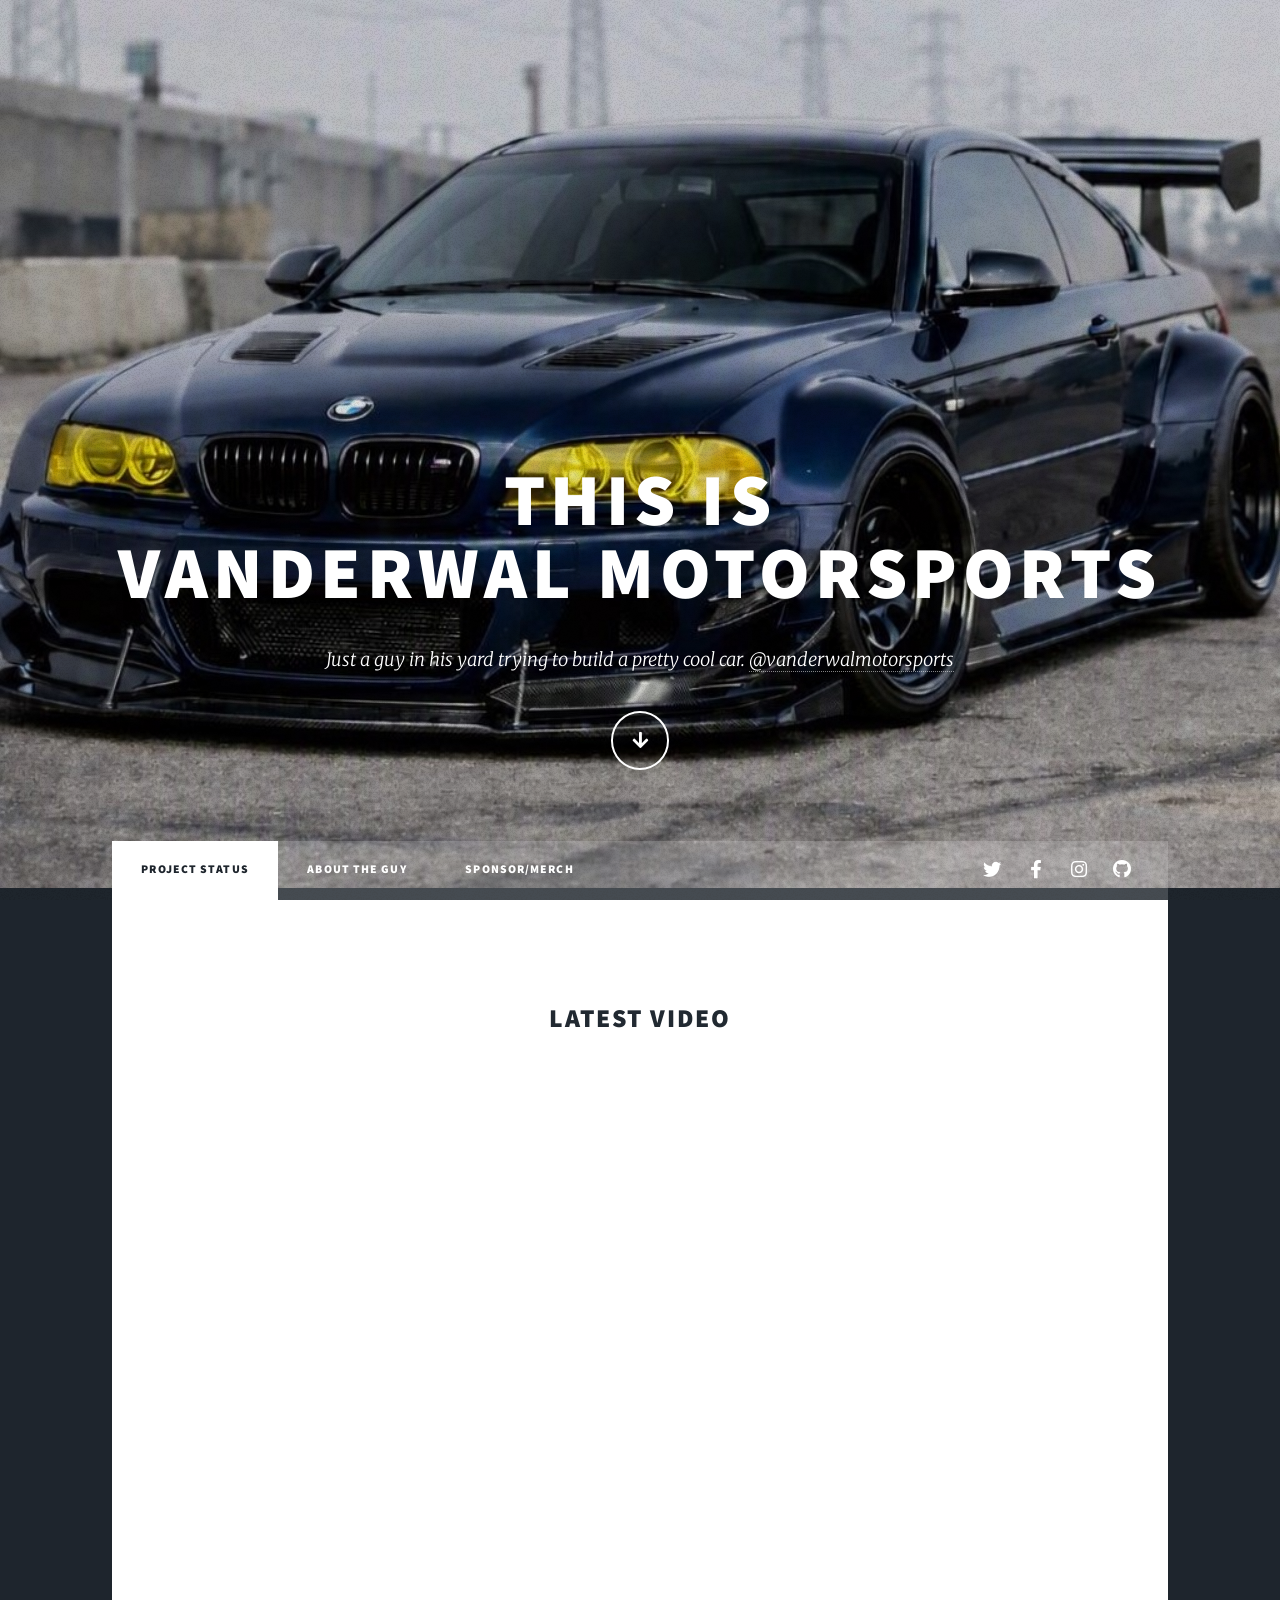
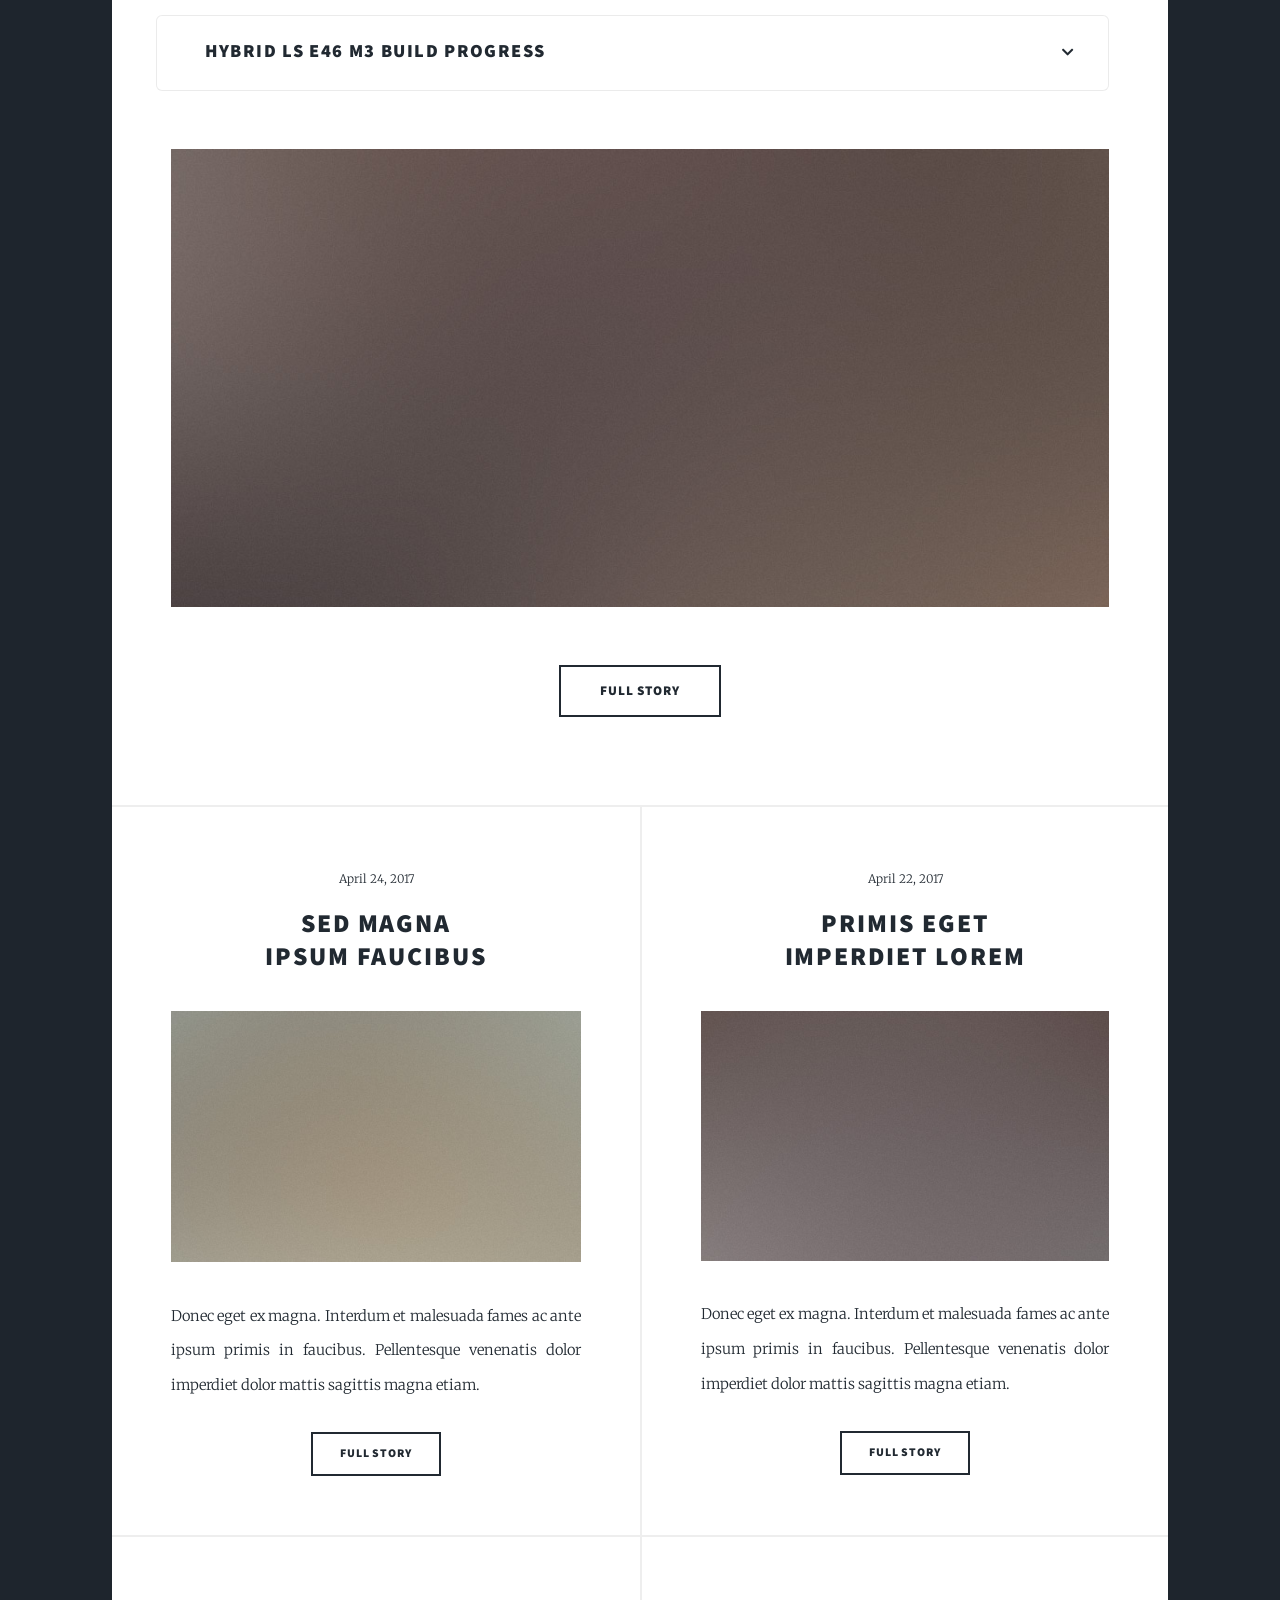
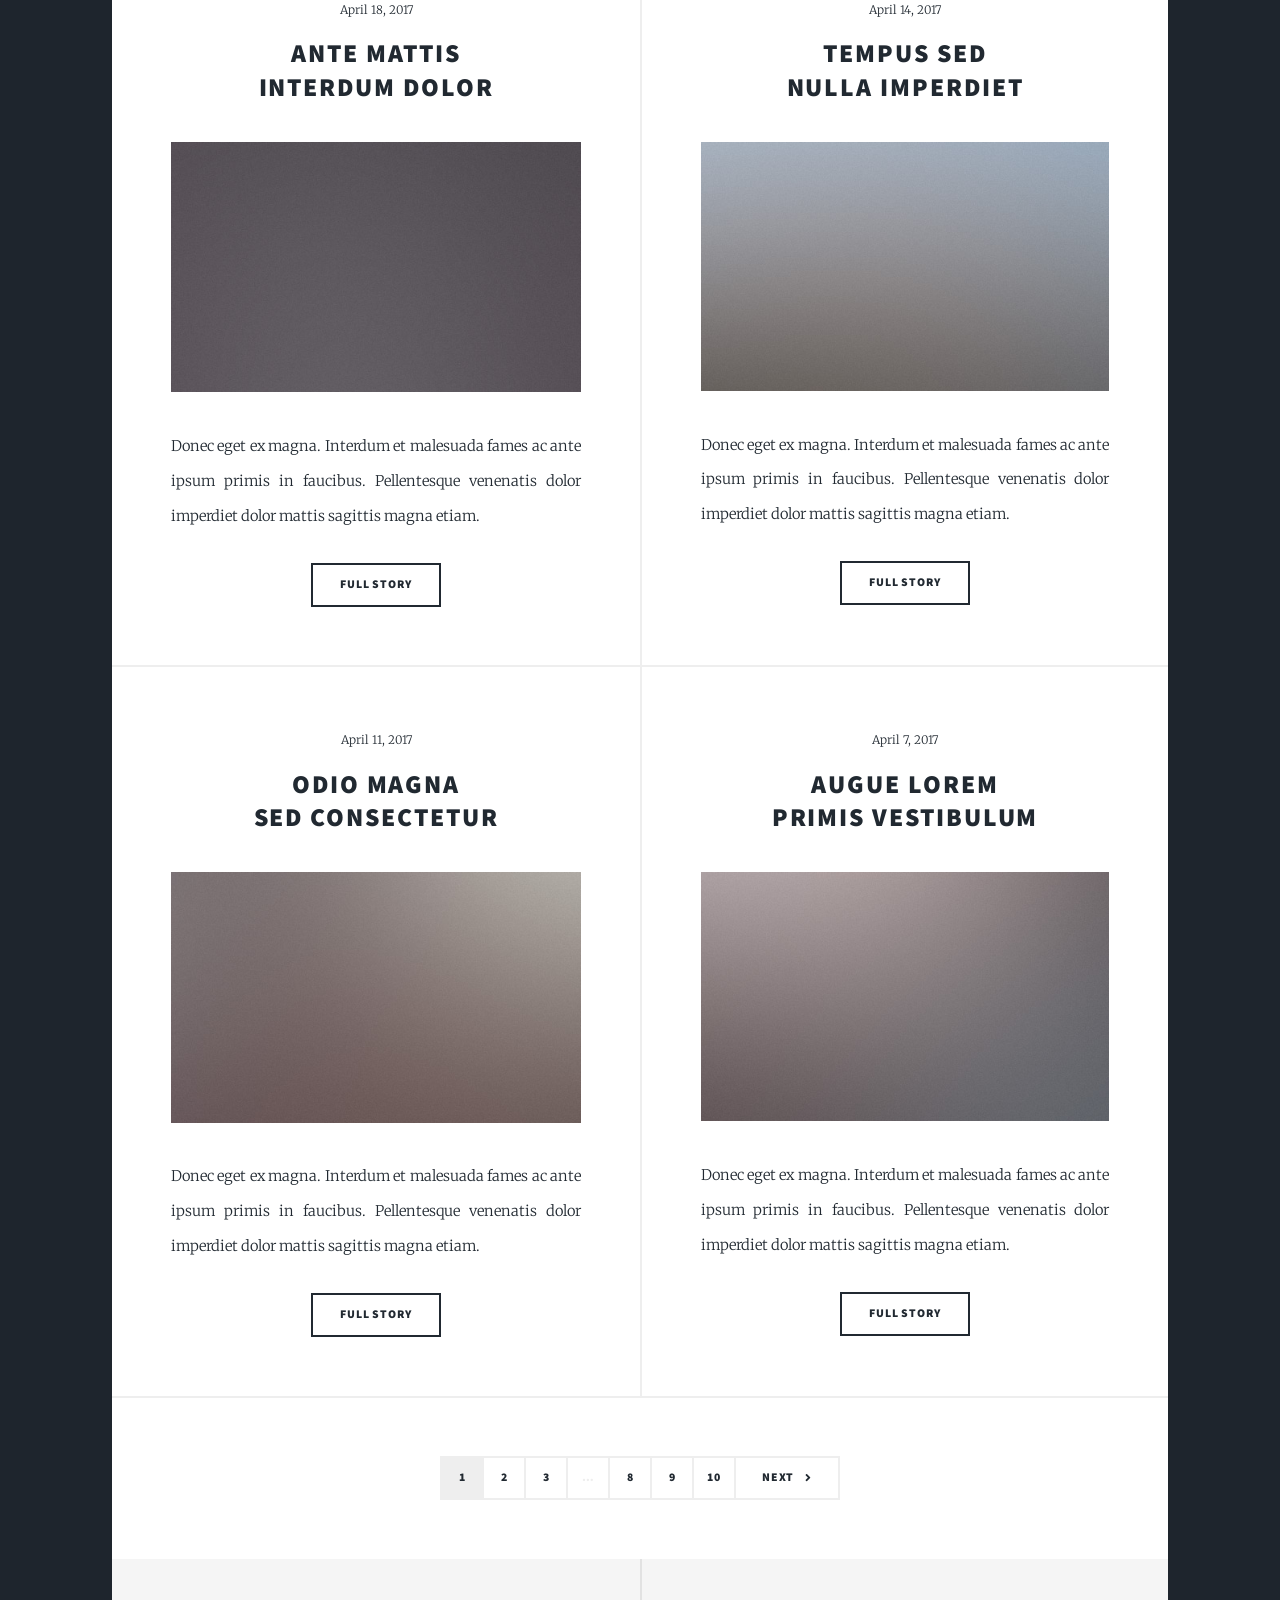
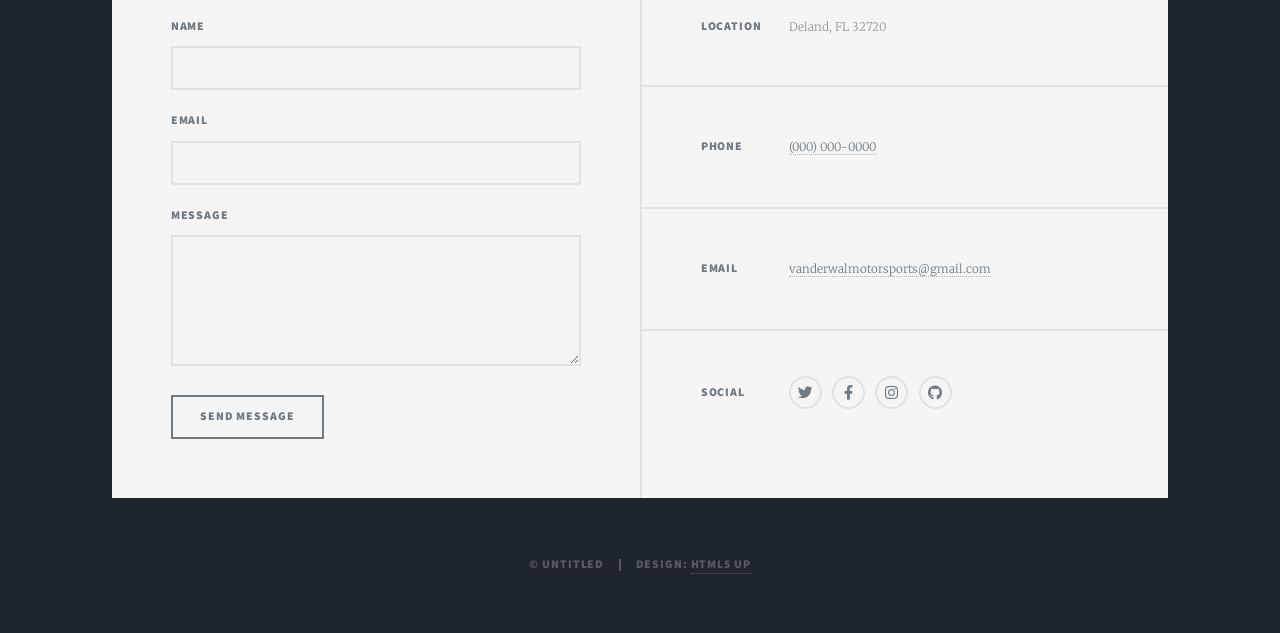
==== index.html @ 038aa7fb "Update index.html" ====
<!DOCTYPE HTML>
<!--
	Massively by HTML5 UP
	html5up.net | @ajlkn
	Free for personal and commercial use under the CCA 3.0 license (html5up.net/license)
-->
<html>
	<head>
		<title>Vanderwal Motorsports</title>
		<meta charset="utf-8" />
		<meta name="viewport" content="width=device-width, initial-scale=1, user-scalable=no" />
		<link rel="stylesheet" href="assets/css/main.css" />
		<noscript><link rel="stylesheet" href="assets/css/noscript.css" /></noscript>
		<link rel="icon" type="image/png" href="images/logo_sm.png" />
		<link rel="preload" as="image" href="images/logo_sm.png" />
	</head>
	<body class="is-preload">

		<!-- Wrapper -->
			<div id="wrapper" class="fade-in">

				<!-- Intro -->
					<div id="intro">
						<h1>This is<br />
						Vanderwal Motorsports</h1>
						<p>Just a guy in his yard trying to build a pretty cool car. <a href="https://instagram.com/vanderwalmotorsports">@vanderwalmotorsports</a><br />
						</p>
						<ul class="actions">
							<li><a href="#header" class="button icon solid solo fa-arrow-down scrolly">Continue</a></li>
						</ul>
					</div>

				<!-- Header -->
					<header id="header">
						<a href="index.html" class="logo">Vanderwal Motorsports</a>
					</header>

				<!-- Nav -->
					<nav id="nav">
						<ul class="links">
							<li class="active"><a href="index.html">Project Status</a></li>
							<li><a href="generic.html">About the guy</a></li>
							<li><a href="elements.html">Sponsor/Merch</a></li>
						</ul>
						<ul class="icons">
							<li><a href="#" class="icon brands fa-twitter"><span class="label">Twitter</span></a></li>
							<li><a href="#" class="icon brands fa-facebook-f"><span class="label">Facebook</span></a></li>
							<li><a href="#" class="icon brands fa-instagram"><span class="label">Instagram</span></a></li>
							<li><a href="#" class="icon brands fa-github"><span class="label">GitHub</span></a></li>
						</ul>
					</nav>

				<!-- Main -->
					<div id="main">

						<!-- Featured Post -->
						<article class="post featured">		
								<header class="Major">
    								<span class="date" id="latest-video-date">Loading date...</span>
    								<h2>Latest Video</h2>
								</header>
								<div class="video-container">
   									<iframe 
       									src="https://www.youtube.com/embed?listType=playlist&list=UUoWplp04TAlL0t7DMFnZmLw"
        								title="Latest YouTube Video" 
        								frameborder="0" 
        								allow="accelerometer; autoplay; clipboard-write; encrypted-media; gyroscope; picture-in-picture" 
        								allowfullscreen>
    								</iframe>
								</div>

								<!-- Build Checklist Section Below Video -->
<!-- Build Checklist Section (Auto-loaded from Google Sheets) -->
<section class="checklist-block">
    <h3>Hybrid LS E46 M3 Build Progress <span class="expand-hint"><i class="fas fa-chevron-down"></i></span></h3>
    <ul class="build-checklist" id="csv-checklist">
        <li class="pending"><div class="task-row"><i class="fas fa-spinner fa-spin"></i> Loading build tasks...</div></li>
    </ul>
</section>

						
							
								<a href="#" class="image main"><img src="images/pic01.jpg" alt="" /></a>
								<ul class="actions special">
									<li><a href="#" class="button large">Full Story</a></li>
								</ul>


							
							</article>

						<!-- Posts -->
							<section class="posts">
								<article>
									<header>
										<span class="date">April 24, 2017</span>
										<h2><a href="#">Sed magna<br />
										ipsum faucibus</a></h2>
									</header>
									<a href="#" class="image fit"><img src="images/pic02.jpg" alt="" /></a>
									<p>Donec eget ex magna. Interdum et malesuada fames ac ante ipsum primis in faucibus. Pellentesque venenatis dolor imperdiet dolor mattis sagittis magna etiam.</p>
									<ul class="actions special">
										<li><a href="#" class="button">Full Story</a></li>
									</ul>
								</article>
								<article>
									<header>
										<span class="date">April 22, 2017</span>
										<h2><a href="#">Primis eget<br />
										imperdiet lorem</a></h2>
									</header>
									<a href="#" class="image fit"><img src="images/pic03.jpg" alt="" /></a>
									<p>Donec eget ex magna. Interdum et malesuada fames ac ante ipsum primis in faucibus. Pellentesque venenatis dolor imperdiet dolor mattis sagittis magna etiam.</p>
									<ul class="actions special">
										<li><a href="#" class="button">Full Story</a></li>
									</ul>
								</article>
								<article>
									<header>
										<span class="date">April 18, 2017</span>
										<h2><a href="#">Ante mattis<br />
										interdum dolor</a></h2>
									</header>
									<a href="#" class="image fit"><img src="images/pic04.jpg" alt="" /></a>
									<p>Donec eget ex magna. Interdum et malesuada fames ac ante ipsum primis in faucibus. Pellentesque venenatis dolor imperdiet dolor mattis sagittis magna etiam.</p>
									<ul class="actions special">
										<li><a href="#" class="button">Full Story</a></li>
									</ul>
								</article>
								<article>
									<header>
										<span class="date">April 14, 2017</span>
										<h2><a href="#">Tempus sed<br />
										nulla imperdiet</a></h2>
									</header>
									<a href="#" class="image fit"><img src="images/pic05.jpg" alt="" /></a>
									<p>Donec eget ex magna. Interdum et malesuada fames ac ante ipsum primis in faucibus. Pellentesque venenatis dolor imperdiet dolor mattis sagittis magna etiam.</p>
									<ul class="actions special">
										<li><a href="#" class="button">Full Story</a></li>
									</ul>
								</article>
								<article>
									<header>
										<span class="date">April 11, 2017</span>
										<h2><a href="#">Odio magna<br />
										sed consectetur</a></h2>
									</header>
									<a href="#" class="image fit"><img src="images/pic06.jpg" alt="" /></a>
									<p>Donec eget ex magna. Interdum et malesuada fames ac ante ipsum primis in faucibus. Pellentesque venenatis dolor imperdiet dolor mattis sagittis magna etiam.</p>
									<ul class="actions special">
										<li><a href="#" class="button">Full Story</a></li>
									</ul>
								</article>
								<article>
									<header>
										<span class="date">April 7, 2017</span>
										<h2><a href="#">Augue lorem<br />
										primis vestibulum</a></h2>
									</header>
									<a href="#" class="image fit"><img src="images/pic07.jpg" alt="" /></a>
									<p>Donec eget ex magna. Interdum et malesuada fames ac ante ipsum primis in faucibus. Pellentesque venenatis dolor imperdiet dolor mattis sagittis magna etiam.</p>
									<ul class="actions special">
										<li><a href="#" class="button">Full Story</a></li>
									</ul>
								</article>
							</section>

						<!-- Footer -->
							<footer>
								<div class="pagination">
									<!--<a href="#" class="previous">Prev</a>-->
									<a href="#" class="page active">1</a>
									<a href="#" class="page">2</a>
									<a href="#" class="page">3</a>
									<span class="extra">&hellip;</span>
									<a href="#" class="page">8</a>
									<a href="#" class="page">9</a>
									<a href="#" class="page">10</a>
									<a href="#" class="next">Next</a>
								</div>
							</footer>

					</div>

				<!-- Footer -->
<footer id="footer">
	<section>
			<form action="https://api.web3forms.com/submit" method="POST" id="contact-form">
				
			<!-- Paste your Web3Forms Access Key below -->
			<input type="hidden" name="access_key" value="ff54a862-db4a-49c1-910c-88f83d2936e7" />
			
			<!-- Optional: Customizes the email subject line in your Gmail -->
			<input type="hidden" name="subject" value="New Message from Vanderwal Motorsports Website" />

			<!-- Optional: Hidden honeypot field to block spam bots -->
			<input type="checkbox" name="botcheck" style="display: none;" />

			<div class="fields">
				<div class="field">
					<label for="name">Name</label>
					<input type="text" name="name" id="name" required />
				</div>
				<div class="field">
					<label for="email">Email</label>
					<input type="email" name="email" id="email" required />
				</div>
				<div class="field">
					<label for="message">Message</label>
					<textarea name="message" id="message" rows="3" required></textarea>
				</div>
			</div>
			<ul class="actions">
				<li><input type="submit" value="Send Message" /></li>
			</ul>
				<p id="form-result" style="margin-top: 1em; font-weight: bold;"></p>
		</form>
	</section>
	<section class="split contact">
		<section class="alt">
			<h3>Location</h3>
			<p>Deland, FL 32720<br />
			</p>
		</section>
		<section>
			<h3>Phone</h3>
			<p><a href="tel:0000000000">(000) 000-0000</a></p>
		</section>
		<section>
			<h3>Email</h3>
			<p><a href="mailto:vanderwalmotorsports@gmail.com">vanderwalmotorsports@gmail.com</a></p>
		</section>
		<section>
			<h3>Social</h3>
			<ul class="icons alt">
				<li><a href="#" class="icon brands alt fa-twitter"><span class="label">Twitter</span></a></li>
				<li><a href="#" class="icon brands alt fa-facebook-f"><span class="label">Facebook</span></a></li>
				<li><a href="#" class="icon brands alt fa-instagram"><span class="label">Instagram</span></a></li>
				<li><a href="#" class="icon brands alt fa-github"><span class="label">GitHub</span></a></li>
			</ul>
		</section>
	</section>
</footer>
				<!-- Copyright -->
					<div id="copyright">
						<ul><li>&copy; Untitled</li><li>Design: <a href="https://html5up.net">HTML5 UP</a></li></ul>
					</div>

			</div>

		<!-- Scripts -->
			<script src="assets/js/jquery.min.js"></script>
			<script src="assets/js/jquery.scrollex.min.js"></script>
			<script src="assets/js/jquery.scrolly.min.js"></script>
			<script src="assets/js/browser.min.js"></script>
			<script src="assets/js/breakpoints.min.js"></script>
			<script src="assets/js/util.js"></script>
			<script src="assets/js/main.js"></script>


		<script>
  const sheetCsvUrl = 'https://docs.google.com/spreadsheets/d/e/2PACX-1vS8B_mNx9iN-e9dBSXrGfYsfqDjhGs8r8S3wDhj7YC0YfOcEKhQnsT3ICXAkgVEp60ERtOxgvvGGWQF/pub?output=csv';

  // Converts your Google Sheets status words (or checkboxes) into 'done', 'in-progress', or 'pending'
  const normalizeStatus = (raw) => {
    const s = (raw || '').trim().toLowerCase();
    if (['done', 'complete', 'completed', 'finished', 'true'].includes(s)) return 'done';
    if (['in-progress', 'in progress', 'working', 'active', 'started', 'thinking about it'].includes(s)) return 'in-progress';
    return 'pending';
  };

  fetch(sheetCsvUrl)
    .then(response => response.text())
    .then(csvText => {
      const lines = csvText.trim().split('\n').slice(1); // Skip header row
      const map = {};
      const roots = [];

      const parseCsvLine = (row) => {
        const result = [];
        let current = '';
        let inQuotes = false;
        for (let char of row) {
          if (char === '"') {
            inQuotes = !inQuotes;
          } else if (char === ',' && !inQuotes) {
            result.push(current.trim());
            current = '';
          } else {
            current += char;
          }
        }
        result.push(current.trim());
        return result;
      };

      // Step 1: Create a node for every WBS row
      lines.forEach(line => {
        if (!line.trim()) return;
        const [wbs, name, rawStatus] = parseCsvLine(line);
        if (!wbs || !name) return;

        const status = normalizeStatus(rawStatus);
        map[wbs] = { wbs, name, status, children: [] };
      });

      // Step 2: Link each item to its parent using WBS dots (e.g., 1.1.2 attaches to 1.1)
      Object.values(map).forEach(node => {
        const parts = node.wbs.split('.');
        if (parts.length === 1) {
          roots.push(node);
        } else {
          const parentWbs = parts.slice(0, -1).join('.');
          if (map[parentWbs]) {
            map[parentWbs].children.push(node);
          } else {
            roots.push(node);
          }
        }
      });

      const getIcon = (status) => {
        if (status === 'done') return '<i class="fas fa-check-circle"></i>';
        if (status === 'in-progress') return '<i class="fas fa-spinner fa-spin"></i>';
        return '<i class="far fa-circle"></i>';
      };

      // Step 3: Recursively roll up child statuses and build nested HTML
      const renderNodes = (nodes, isTopLevel = false) => {
        if (!nodes.length) return { html: '', statuses: [] };

        let html = isTopLevel ? '' : '<ul>';
        const levelStatuses = [];

        nodes.forEach(node => {
          const childResult = renderNodes(node.children, false);
          let effectiveStatus = node.status;

          if (childResult.statuses.length > 0) {
            if (childResult.statuses.every(s => s === 'done')) {
              effectiveStatus = 'done';
            } else if (childResult.statuses.some(s => s === 'done' || s === 'in-progress')) {
              effectiveStatus = 'in-progress';
            } else {
              effectiveStatus = 'pending';
            }
          }

          levelStatuses.push(effectiveStatus);
          html += `<li class="${effectiveStatus}"><div class="task-row">${getIcon(effectiveStatus)} ${node.name}</div>${childResult.html}</li>`;
        });

        if (!isTopLevel) html += '</ul>';
        return { html, statuses: levelStatuses };
      };

      const result = renderNodes(roots, true);
      document.getElementById('csv-checklist').innerHTML = result.html;
    })
    .catch(() => {
      document.getElementById('csv-checklist').innerHTML = '<li class="pending"><div class="task-row">Unable to load build checklist</div></li>';
    });
</script>


<script>
const form = document.getElementById('contact-form');
const result = document.getElementById('form-result');

form.addEventListener('submit', function(e) {
    e.preventDefault();
    const formData = new FormData(form);
    const object = Object.fromEntries(formData);
    const json = JSON.stringify(object);
    result.innerHTML = "Sending message...";

    fetch('https://web3forms.com', {
        method: 'POST',
        headers: {
            'Content-Type': 'application/json',
            'Accept': 'application/json'
        },
        body: json
    })
    .then(async (response) => {
        let jsonResponse = await response.json();
        if (response.status == 200) {
            result.innerHTML = "Thanks! Your message has been sent.";
            form.reset();
        } else {
            result.innerHTML = jsonResponse.message;
        }
    })
    .catch(error => {
        result.innerHTML = "Something went wrong. Please try again.";
    });
});
</script>
		

<script>
  const channelId = 'UCoWplp04TAlL0t7DMFnZmLw';
  const rssUrl = `https://youtube.com{channelId}`;
  const apiUrl = `https://rss2json.com{encodeURIComponent(rssUrl)}`;

  fetch(apiUrl)
    .then(response => response.json())
    .then(data => {
      if (data.items && data.items.length > 0) {
        const rawDate = new Date(data.items[0].pubDate);
        const formattedDate = rawDate.toLocaleDateString('en-US', {
          year: 'numeric',
          month: 'long',
          day: 'numeric'
        });
        document.getElementById('latest-video-date').textContent = formattedDate;
      }
    })
    .catch(() => {
      document.getElementById('latest-video-date').textContent = '';
    });
</script>

	</body>
</html>
---- assets/css/main.css ----
@import url(fontawesome-all.min.css);
@import url("https://fonts.googleapis.com/css?family=Merriweather:300,700,300italic,700italic|Source+Sans+Pro:900");

/*
	Massively by HTML5 UP
	html5up.net | @ajlkn
	Free for personal and commercial use under the CCA 3.0 license (html5up.net/license)
*/

html, body, div, span, applet, object,
iframe, h1, h2, h3, h4, h5, h6, p, blockquote,
pre, a, abbr, acronym, address, big, cite,
code, del, dfn, em, img, ins, kbd, q, s, samp,
small, strike, strong, sub, sup, tt, var, b,
u, i, center, dl, dt, dd, ol, ul, li, fieldset,
form, label, legend, table, caption, tbody,
tfoot, thead, tr, th, td, article, aside,
canvas, details, embed, figure, figcaption,
footer, header, hgroup, menu, nav, output, ruby,
section, summary, time, mark, audio, video {
	margin: 0;
	padding: 0;
	border: 0;
	font-size: 100%;
	font: inherit;
	vertical-align: baseline;}

article, aside, details, figcaption, figure,
footer, header, hgroup, menu, nav, section {
	display: block;}

body {
	line-height: 1;
}

ol, ul {
	list-style: none;
}

blockquote, q {
	quotes: none;
}

	blockquote:before, blockquote:after, q:before, q:after {
		content: '';
		content: none;
	}

table {
	border-collapse: collapse;
	border-spacing: 0;
}

body {
	-webkit-text-size-adjust: none;
}

mark {
	background-color: transparent;
	color: inherit;
}

input::-moz-focus-inner {
	border: 0;
	padding: 0;
}

input, select, textarea {
	-moz-appearance: none;
	-webkit-appearance: none;
	-ms-appearance: none;
	appearance: none;
}

/* Basic */

	@-ms-viewport {
		width: device-width;
	}

	body {
		-ms-overflow-style: scrollbar;
	}

	@media screen and (max-width: 480px) {

		html, body {
			min-width: 320px;
		}

	}

	html {
		box-sizing: border-box;
	}

	*, *:before, *:after {
		box-sizing: inherit;
	}

	body {
		background-color: #1e252d;
	}

		body.is-preload *, body.is-preload *:before, body.is-preload *:after {
			-moz-animation: none !important;
			-webkit-animation: none !important;
			-ms-animation: none !important;
			animation: none !important;
			-moz-transition: none !important;
			-webkit-transition: none !important;
			-ms-transition: none !important;
			transition: none !important;
		}

/* Type */

	html {
		font-size: 16pt;
	}

		@media screen and (max-width: 1680px) {

			html {
				font-size: 12pt;
			}

		}

		@media screen and (max-width: 1280px) {

			html {
				font-size: 11pt;
			}

		}

		@media screen and (max-width: 360px) {

			html {
				font-size: 10pt;
			}

		}

	body {
		color: #212931;
	}

	body, input, select, textarea {
		font-family: "Merriweather", Georgia, serif;
		font-weight: 300;
		font-size: 1rem;
		line-height: 2.375;
	}

	a {
		-moz-transition: color 0.2s ease-in-out, background-color 0.2s ease-in-out, border-color 0.2s ease-in-out, box-shadow 0.2s ease-in-out;
		-webkit-transition: color 0.2s ease-in-out, background-color 0.2s ease-in-out, border-color 0.2s ease-in-out, box-shadow 0.2s ease-in-out;
		-ms-transition: color 0.2s ease-in-out, background-color 0.2s ease-in-out, border-color 0.2s ease-in-out, box-shadow 0.2s ease-in-out;
		transition: color 0.2s ease-in-out, background-color 0.2s ease-in-out, border-color 0.2s ease-in-out, box-shadow 0.2s ease-in-out;
		border-bottom: dotted 1px;
		text-decoration: none;
	}

		a:hover {
			border-bottom-color: transparent;
		}

	strong, b {
		font-weight: 600;
	}

	em, i {
		font-style: italic;
	}

	p {
		text-align: justify;
		margin: 0 0 2rem 0;
	}

	h1, h2, h3, h4, h5, h6 {
		font-family: "Source Sans Pro", Helvetica, sans-serif;
		font-weight: 900;
		line-height: 1.5;
		letter-spacing: 0.075em;
		text-transform: uppercase;
		margin: 0 0 1rem 0;
	}

		h1 a, h2 a, h3 a, h4 a, h5 a, h6 a {
			border-bottom: 0;
			color: inherit;
			text-decoration: none;
		}

	h1 {
		font-size: 4rem;
		line-height: 1.1;
		margin: 0 0 2rem 0;
	}

	h2 {
		font-size: 1.75rem;
		line-height: 1.3;
		margin: 0 0 1.5rem 0;
	}

	h3 {
		font-size: 1.25rem;
		margin: 0 0 1.5rem 0;
	}

	h4 {
		font-size: 1rem;
	}

	h5 {
		font-size: 0.9rem;
	}

	h6 {
		font-size: 0.8rem;
	}

	sub {
		font-size: 0.8rem;
		position: relative;
		top: 0.5rem;
	}

	sup {
		font-size: 0.8rem;
		position: relative;
		top: -0.5rem;
	}

	blockquote {
		border-left: solid 4px;
		font-style: italic;
		margin: 0 0 2rem 0;
		padding: 0.5rem 0 0.5rem 2rem;
	}

	code {
		border: solid 2px;
		font-family: "Courier New", monospace;
		font-size: 0.9rem;
		margin: 0 0.25rem;
		padding: 0.25rem 0.65rem;
	}

	pre {
		-webkit-overflow-scrolling: touch;
		font-family: "Courier New", monospace;
		font-size: 0.9rem;
		margin: 0 0 2rem 0;
	}

		pre code {
			display: block;
			line-height: 1.75;
			padding: 1rem 1.5rem;
			overflow-x: auto;
		}

	hr {
		border: 0;
		border-bottom: solid 2px;
		margin: 3rem 0;
	}

		hr.major {
			margin: 5rem 0;
		}

	.align-left {
		text-align: left;
	}

	.align-center {
		text-align: center;
	}

	.align-right {
		text-align: right;
	}

	input, select, textarea {
		color: #212931;
	}

	a {
		color: #212931;
		border-bottom-color: rgba(33, 41, 49, 0.5);
	}

		a:hover {
			border-bottom-color: transparent;
			color: #18bfef !important;
		}

	strong, b {
		color: #212931;
	}

	h1, h2, h3, h4, h5, h6 {
		color: #212931;
	}

	blockquote {
		border-left-color: #eeeeee;
	}

	code {
		background: rgba(220, 220, 220, 0.25);
		border-color: #eeeeee;
	}

	hr {
		border-bottom-color: #eeeeee;
	}

/* Row */

	.row {
		display: flex;
		flex-wrap: wrap;
		box-sizing: border-box;
		align-items: stretch;
	}

		.row > * {
			box-sizing: border-box;
		}

		.row.gtr-uniform > * > :last-child {
			margin-bottom: 0;
		}

		.row.aln-left {
			justify-content: flex-start;
		}

		.row.aln-center {
			justify-content: center;
		}

		.row.aln-right {
			justify-content: flex-end;
		}

		.row.aln-top {
			align-items: flex-start;
		}

		.row.aln-middle {
			align-items: center;
		}

		.row.aln-bottom {
			align-items: flex-end;
		}

		.row > .imp {
			order: -1;
		}

		.row > .col-1 {
			width: 8.33333%;
		}

		.row > .off-1 {
			margin-left: 8.33333%;
		}

		.row > .col-2 {
			width: 16.66667%;
		}

		.row > .off-2 {
			margin-left: 16.66667%;
		}

		.row > .col-3 {
			width: 25%;
		}

		.row > .off-3 {
			margin-left: 25%;
		}

		.row > .col-4 {
			width: 33.33333%;
		}

		.row > .off-4 {
			margin-left: 33.33333%;
		}

		.row > .col-5 {
			width: 41.66667%;
		}

		.row > .off-5 {
			margin-left: 41.66667%;
		}

		.row > .col-6 {
			width: 50%;
		}

		.row > .off-6 {
			margin-left: 50%;
		}

		.row > .col-7 {
			width: 58.33333%;
		}

		.row > .off-7 {
			margin-left: 58.33333%;
		}

		.row > .col-8 {
			width: 66.66667%;
		}

		.row > .off-8 {
			margin-left: 66.66667%;
		}

		.row > .col-9 {
			width: 75%;
		}

		.row > .off-9 {
			margin-left: 75%;
		}

		.row > .col-10 {
			width: 83.33333%;
		}

		.row > .off-10 {
			margin-left: 83.33333%;
		}

		.row > .col-11 {
			width: 91.66667%;
		}

		.row > .off-11 {
			margin-left: 91.66667%;
		}

		.row > .col-12 {
			width: 100%;
		}

		.row > .off-12 {
			margin-left: 100%;
		}

		.row.gtr-0 {
			margin-top: 0;
			margin-left: 0rem;
		}

			.row.gtr-0 > * {
				padding: 0 0 0 0rem;
			}

			.row.gtr-0.gtr-uniform {
				margin-top: 0rem;
			}

				.row.gtr-0.gtr-uniform > * {
					padding-top: 0rem;
				}

		.row.gtr-25 {
			margin-top: 0;
			margin-left: -0.375rem;
		}

			.row.gtr-25 > * {
				padding: 0 0 0 0.375rem;
			}

			.row.gtr-25.gtr-uniform {
				margin-top: -0.375rem;
			}

				.row.gtr-25.gtr-uniform > * {
					padding-top: 0.375rem;
				}

		.row.gtr-50 {
			margin-top: 0;
			margin-left: -0.75rem;
		}

			.row.gtr-50 > * {
				padding: 0 0 0 0.75rem;
			}

			.row.gtr-50.gtr-uniform {
				margin-top: -0.75rem;
			}

				.row.gtr-50.gtr-uniform > * {
					padding-top: 0.75rem;
				}

		.row {
			margin-top: 0;
			margin-left: -1.5rem;
		}

			.row > * {
				padding: 0 0 0 1.5rem;
			}

			.row.gtr-uniform {
				margin-top: -1.5rem;
			}

				.row.gtr-uniform > * {
					padding-top: 1.5rem;
				}

		.row.gtr-150 {
			margin-top: 0;
			margin-left: -2.25rem;
		}

			.row.gtr-150 > * {
				padding: 0 0 0 2.25rem;
			}

			.row.gtr-150.gtr-uniform {
				margin-top: -2.25rem;
			}

				.row.gtr-150.gtr-uniform > * {
					padding-top: 2.25rem;
				}

		.row.gtr-200 {
			margin-top: 0;
			margin-left: -3rem;
		}

			.row.gtr-200 > * {
				padding: 0 0 0 3rem;
			}

			.row.gtr-200.gtr-uniform {
				margin-top: -3rem;
			}

				.row.gtr-200.gtr-uniform > * {
					padding-top: 3rem;
				}

		@media screen and (max-width: 1680px) {

			.row {
				display: flex;
				flex-wrap: wrap;
				box-sizing: border-box;
				align-items: stretch;
			}

				.row > * {
					box-sizing: border-box;
				}

				.row.gtr-uniform > * > :last-child {
					margin-bottom: 0;
				}

				.row.aln-left {
					justify-content: flex-start;
				}

				.row.aln-center {
					justify-content: center;
				}

				.row.aln-right {
					justify-content: flex-end;
				}

				.row.aln-top {
					align-items: flex-start;
				}

				.row.aln-middle {
					align-items: center;
				}

				.row.aln-bottom {
					align-items: flex-end;
				}

				.row > .imp-xlarge {
					order: -1;
				}

				.row > .col-1-xlarge {
					width: 8.33333%;
				}

				.row > .off-1-xlarge {
					margin-left: 8.33333%;
				}

				.row > .col-2-xlarge {
					width: 16.66667%;
				}

				.row > .off-2-xlarge {
					margin-left: 16.66667%;
				}

				.row > .col-3-xlarge {
					width: 25%;
				}

				.row > .off-3-xlarge {
					margin-left: 25%;
				}

				.row > .col-4-xlarge {
					width: 33.33333%;
				}

				.row > .off-4-xlarge {
					margin-left: 33.33333%;
				}

				.row > .col-5-xlarge {
					width: 41.66667%;
				}

				.row > .off-5-xlarge {
					margin-left: 41.66667%;
				}

				.row > .col-6-xlarge {
					width: 50%;
				}

				.row > .off-6-xlarge {
					margin-left: 50%;
				}

				.row > .col-7-xlarge {
					width: 58.33333%;
				}

				.row > .off-7-xlarge {
					margin-left: 58.33333%;
				}

				.row > .col-8-xlarge {
					width: 66.66667%;
				}

				.row > .off-8-xlarge {
					margin-left: 66.66667%;
				}

				.row > .col-9-xlarge {
					width: 75%;
				}

				.row > .off-9-xlarge {
					margin-left: 75%;
				}

				.row > .col-10-xlarge {
					width: 83.33333%;
				}

				.row > .off-10-xlarge {
					margin-left: 83.33333%;
				}

				.row > .col-11-xlarge {
					width: 91.66667%;
				}

				.row > .off-11-xlarge {
					margin-left: 91.66667%;
				}

				.row > .col-12-xlarge {
					width: 100%;
				}

				.row > .off-12-xlarge {
					margin-left: 100%;
				}

				.row.gtr-0 {
					margin-top: 0;
					margin-left: 0rem;
				}

					.row.gtr-0 > * {
						padding: 0 0 0 0rem;
					}

					.row.gtr-0.gtr-uniform {
						margin-top: 0rem;
					}

						.row.gtr-0.gtr-uniform > * {
							padding-top: 0rem;
						}

				.row.gtr-25 {
					margin-top: 0;
					margin-left: -0.375rem;
				}

					.row.gtr-25 > * {
						padding: 0 0 0 0.375rem;
					}

					.row.gtr-25.gtr-uniform {
						margin-top: -0.375rem;
					}

						.row.gtr-25.gtr-uniform > * {
							padding-top: 0.375rem;
						}

				.row.gtr-50 {
					margin-top: 0;
					margin-left: -0.75rem;
				}

					.row.gtr-50 > * {
						padding: 0 0 0 0.75rem;
					}

					.row.gtr-50.gtr-uniform {
						margin-top: -0.75rem;
					}

						.row.gtr-50.gtr-uniform > * {
							padding-top: 0.75rem;
						}

				.row {
					margin-top: 0;
					margin-left: -1.5rem;
				}

					.row > * {
						padding: 0 0 0 1.5rem;
					}

					.row.gtr-uniform {
						margin-top: -1.5rem;
					}

						.row.gtr-uniform > * {
							padding-top: 1.5rem;
						}

				.row.gtr-150 {
					margin-top: 0;
					margin-left: -2.25rem;
				}

					.row.gtr-150 > * {
						padding: 0 0 0 2.25rem;
					}

					.row.gtr-150.gtr-uniform {
						margin-top: -2.25rem;
					}

						.row.gtr-150.gtr-uniform > * {
							padding-top: 2.25rem;
						}

				.row.gtr-200 {
					margin-top: 0;
					margin-left: -3rem;
				}

					.row.gtr-200 > * {
						padding: 0 0 0 3rem;
					}

					.row.gtr-200.gtr-uniform {
						margin-top: -3rem;
					}

						.row.gtr-200.gtr-uniform > * {
							padding-top: 3rem;
						}

		}

		@media screen and (max-width: 1280px) {

			.row {
				display: flex;
				flex-wrap: wrap;
				box-sizing: border-box;
				align-items: stretch;
			}

				.row > * {
					box-sizing: border-box;
				}

				.row.gtr-uniform > * > :last-child {
					margin-bottom: 0;
				}

				.row.aln-left {
					justify-content: flex-start;
				}

				.row.aln-center {
					justify-content: center;
				}

				.row.aln-right {
					justify-content: flex-end;
				}

				.row.aln-top {
					align-items: flex-start;
				}

				.row.aln-middle {
					align-items: center;
				}

				.row.aln-bottom {
					align-items: flex-end;
				}

				.row > .imp-large {
					order: -1;
				}

				.row > .col-1-large {
					width: 8.33333%;
				}

				.row > .off-1-large {
					margin-left: 8.33333%;
				}

				.row > .col-2-large {
					width: 16.66667%;
				}

				.row > .off-2-large {
					margin-left: 16.66667%;
				}

				.row > .col-3-large {
					width: 25%;
				}

				.row > .off-3-large {
					margin-left: 25%;
				}

				.row > .col-4-large {
					width: 33.33333%;
				}

				.row > .off-4-large {
					margin-left: 33.33333%;
				}

				.row > .col-5-large {
					width: 41.66667%;
				}

				.row > .off-5-large {
					margin-left: 41.66667%;
				}

				.row > .col-6-large {
					width: 50%;
				}

				.row > .off-6-large {
					margin-left: 50%;
				}

				.row > .col-7-large {
					width: 58.33333%;
				}

				.row > .off-7-large {
					margin-left: 58.33333%;
				}

				.row > .col-8-large {
					width: 66.66667%;
				}

				.row > .off-8-large {
					margin-left: 66.66667%;
				}

				.row > .col-9-large {
					width: 75%;
				}

				.row > .off-9-large {
					margin-left: 75%;
				}

				.row > .col-10-large {
					width: 83.33333%;
				}

				.row > .off-10-large {
					margin-left: 83.33333%;
				}

				.row > .col-11-large {
					width: 91.66667%;
				}

				.row > .off-11-large {
					margin-left: 91.66667%;
				}

				.row > .col-12-large {
					width: 100%;
				}

				.row > .off-12-large {
					margin-left: 100%;
				}

				.row.gtr-0 {
					margin-top: 0;
					margin-left: 0rem;
				}

					.row.gtr-0 > * {
						padding: 0 0 0 0rem;
					}

					.row.gtr-0.gtr-uniform {
						margin-top: 0rem;
					}

						.row.gtr-0.gtr-uniform > * {
							padding-top: 0rem;
						}

				.row.gtr-25 {
					margin-top: 0;
					margin-left: -0.375rem;
				}

					.row.gtr-25 > * {
						padding: 0 0 0 0.375rem;
					}

					.row.gtr-25.gtr-uniform {
						margin-top: -0.375rem;
					}

						.row.gtr-25.gtr-uniform > * {
							padding-top: 0.375rem;
						}

				.row.gtr-50 {
					margin-top: 0;
					margin-left: -0.75rem;
				}

					.row.gtr-50 > * {
						padding: 0 0 0 0.75rem;
					}

					.row.gtr-50.gtr-uniform {
						margin-top: -0.75rem;
					}

						.row.gtr-50.gtr-uniform > * {
							padding-top: 0.75rem;
						}

				.row {
					margin-top: 0;
					margin-left: -1.5rem;
				}

					.row > * {
						padding: 0 0 0 1.5rem;
					}

					.row.gtr-uniform {
						margin-top: -1.5rem;
					}

						.row.gtr-uniform > * {
							padding-top: 1.5rem;
						}

				.row.gtr-150 {
					margin-top: 0;
					margin-left: -2.25rem;
				}

					.row.gtr-150 > * {
						padding: 0 0 0 2.25rem;
					}

					.row.gtr-150.gtr-uniform {
						margin-top: -2.25rem;
					}

						.row.gtr-150.gtr-uniform > * {
							padding-top: 2.25rem;
						}

				.row.gtr-200 {
					margin-top: 0;
					margin-left: -3rem;
				}

					.row.gtr-200 > * {
						padding: 0 0 0 3rem;
					}

					.row.gtr-200.gtr-uniform {
						margin-top: -3rem;
					}

						.row.gtr-200.gtr-uniform > * {
							padding-top: 3rem;
						}

		}

		@media screen and (max-width: 980px) {

			.row {
				display: flex;
				flex-wrap: wrap;
				box-sizing: border-box;
				align-items: stretch;
			}

				.row > * {
					box-sizing: border-box;
				}

				.row.gtr-uniform > * > :last-child {
					margin-bottom: 0;
				}

				.row.aln-left {
					justify-content: flex-start;
				}

				.row.aln-center {
					justify-content: center;
				}

				.row.aln-right {
					justify-content: flex-end;
				}

				.row.aln-top {
					align-items: flex-start;
				}

				.row.aln-middle {
					align-items: center;
				}

				.row.aln-bottom {
					align-items: flex-end;
				}

				.row > .imp-medium {
					order: -1;
				}

				.row > .col-1-medium {
					width: 8.33333%;
				}

				.row > .off-1-medium {
					margin-left: 8.33333%;
				}

				.row > .col-2-medium {
					width: 16.66667%;
				}

				.row > .off-2-medium {
					margin-left: 16.66667%;
				}

				.row > .col-3-medium {
					width: 25%;
				}

				.row > .off-3-medium {
					margin-left: 25%;
				}

				.row > .col-4-medium {
					width: 33.33333%;
				}

				.row > .off-4-medium {
					margin-left: 33.33333%;
				}

				.row > .col-5-medium {
					width: 41.66667%;
				}

				.row > .off-5-medium {
					margin-left: 41.66667%;
				}

				.row > .col-6-medium {
					width: 50%;
				}

				.row > .off-6-medium {
					margin-left: 50%;
				}

				.row > .col-7-medium {
					width: 58.33333%;
				}

				.row > .off-7-medium {
					margin-left: 58.33333%;
				}

				.row > .col-8-medium {
					width: 66.66667%;
				}

				.row > .off-8-medium {
					margin-left: 66.66667%;
				}

				.row > .col-9-medium {
					width: 75%;
				}

				.row > .off-9-medium {
					margin-left: 75%;
				}

				.row > .col-10-medium {
					width: 83.33333%;
				}

				.row > .off-10-medium {
					margin-left: 83.33333%;
				}

				.row > .col-11-medium {
					width: 91.66667%;
				}

				.row > .off-11-medium {
					margin-left: 91.66667%;
				}

				.row > .col-12-medium {
					width: 100%;
				}

				.row > .off-12-medium {
					margin-left: 100%;
				}

				.row.gtr-0 {
					margin-top: 0;
					margin-left: 0rem;
				}

					.row.gtr-0 > * {
						padding: 0 0 0 0rem;
					}

					.row.gtr-0.gtr-uniform {
						margin-top: 0rem;
					}

						.row.gtr-0.gtr-uniform > * {
							padding-top: 0rem;
						}

				.row.gtr-25 {
					margin-top: 0;
					margin-left: -0.375rem;
				}

					.row.gtr-25 > * {
						padding: 0 0 0 0.375rem;
					}

					.row.gtr-25.gtr-uniform {
						margin-top: -0.375rem;
					}

						.row.gtr-25.gtr-uniform > * {
							padding-top: 0.375rem;
						}

				.row.gtr-50 {
					margin-top: 0;
					margin-left: -0.75rem;
				}

					.row.gtr-50 > * {
						padding: 0 0 0 0.75rem;
					}

					.row.gtr-50.gtr-uniform {
						margin-top: -0.75rem;
					}

						.row.gtr-50.gtr-uniform > * {
							padding-top: 0.75rem;
						}

				.row {
					margin-top: 0;
					margin-left: -1.5rem;
				}

					.row > * {
						padding: 0 0 0 1.5rem;
					}

					.row.gtr-uniform {
						margin-top: -1.5rem;
					}

						.row.gtr-uniform > * {
							padding-top: 1.5rem;
						}

				.row.gtr-150 {
					margin-top: 0;
					margin-left: -2.25rem;
				}

					.row.gtr-150 > * {
						padding: 0 0 0 2.25rem;
					}

					.row.gtr-150.gtr-uniform {
						margin-top: -2.25rem;
					}

						.row.gtr-150.gtr-uniform > * {
							padding-top: 2.25rem;
						}

				.row.gtr-200 {
					margin-top: 0;
					margin-left: -3rem;
				}

					.row.gtr-200 > * {
						padding: 0 0 0 3rem;
					}

					.row.gtr-200.gtr-uniform {
						margin-top: -3rem;
					}

						.row.gtr-200.gtr-uniform > * {
							padding-top: 3rem;
						}

		}

		@media screen and (max-width: 736px) {

			.row {
				display: flex;
				flex-wrap: wrap;
				box-sizing: border-box;
				align-items: stretch;
			}

				.row > * {
					box-sizing: border-box;
				}

				.row.gtr-uniform > * > :last-child {
					margin-bottom: 0;
				}

				.row.aln-left {
					justify-content: flex-start;
				}

				.row.aln-center {
					justify-content: center;
				}

				.row.aln-right {
					justify-content: flex-end;
				}

				.row.aln-top {
					align-items: flex-start;
				}

				.row.aln-middle {
					align-items: center;
				}

				.row.aln-bottom {
					align-items: flex-end;
				}

				.row > .imp-small {
					order: -1;
				}

				.row > .col-1-small {
					width: 8.33333%;
				}

				.row > .off-1-small {
					margin-left: 8.33333%;
				}

				.row > .col-2-small {
					width: 16.66667%;
				}

				.row > .off-2-small {
					margin-left: 16.66667%;
				}

				.row > .col-3-small {
					width: 25%;
				}

				.row > .off-3-small {
					margin-left: 25%;
				}

				.row > .col-4-small {
					width: 33.33333%;
				}

				.row > .off-4-small {
					margin-left: 33.33333%;
				}

				.row > .col-5-small {
					width: 41.66667%;
				}

				.row > .off-5-small {
					margin-left: 41.66667%;
				}

				.row > .col-6-small {
					width: 50%;
				}

				.row > .off-6-small {
					margin-left: 50%;
				}

				.row > .col-7-small {
					width: 58.33333%;
				}

				.row > .off-7-small {
					margin-left: 58.33333%;
				}

				.row > .col-8-small {
					width: 66.66667%;
				}

				.row > .off-8-small {
					margin-left: 66.66667%;
				}

				.row > .col-9-small {
					width: 75%;
				}

				.row > .off-9-small {
					margin-left: 75%;
				}

				.row > .col-10-small {
					width: 83.33333%;
				}

				.row > .off-10-small {
					margin-left: 83.33333%;
				}

				.row > .col-11-small {
					width: 91.66667%;
				}

				.row > .off-11-small {
					margin-left: 91.66667%;
				}

				.row > .col-12-small {
					width: 100%;
				}

				.row > .off-12-small {
					margin-left: 100%;
				}

				.row.gtr-0 {
					margin-top: 0;
					margin-left: 0rem;
				}

					.row.gtr-0 > * {
						padding: 0 0 0 0rem;
					}

					.row.gtr-0.gtr-uniform {
						margin-top: 0rem;
					}

						.row.gtr-0.gtr-uniform > * {
							padding-top: 0rem;
						}

				.row.gtr-25 {
					margin-top: 0;
					margin-left: -0.375rem;
				}

					.row.gtr-25 > * {
						padding: 0 0 0 0.375rem;
					}

					.row.gtr-25.gtr-uniform {
						margin-top: -0.375rem;
					}

						.row.gtr-25.gtr-uniform > * {
							padding-top: 0.375rem;
						}

				.row.gtr-50 {
					margin-top: 0;
					margin-left: -0.75rem;
				}

					.row.gtr-50 > * {
						padding: 0 0 0 0.75rem;
					}

					.row.gtr-50.gtr-uniform {
						margin-top: -0.75rem;
					}

						.row.gtr-50.gtr-uniform > * {
							padding-top: 0.75rem;
						}

				.row {
					margin-top: 0;
					margin-left: -1.5rem;
				}

					.row > * {
						padding: 0 0 0 1.5rem;
					}

					.row.gtr-uniform {
						margin-top: -1.5rem;
					}

						.row.gtr-uniform > * {
							padding-top: 1.5rem;
						}

				.row.gtr-150 {
					margin-top: 0;
					margin-left: -2.25rem;
				}

					.row.gtr-150 > * {
						padding: 0 0 0 2.25rem;
					}

					.row.gtr-150.gtr-uniform {
						margin-top: -2.25rem;
					}

						.row.gtr-150.gtr-uniform > * {
							padding-top: 2.25rem;
						}

				.row.gtr-200 {
					margin-top: 0;
					margin-left: -3rem;
				}

					.row.gtr-200 > * {
						padding: 0 0 0 3rem;
					}

					.row.gtr-200.gtr-uniform {
						margin-top: -3rem;
					}

						.row.gtr-200.gtr-uniform > * {
							padding-top: 3rem;
						}

		}

		@media screen and (max-width: 480px) {

			.row {
				display: flex;
				flex-wrap: wrap;
				box-sizing: border-box;
				align-items: stretch;
			}

				.row > * {
					box-sizing: border-box;
				}

				.row.gtr-uniform > * > :last-child {
					margin-bottom: 0;
				}

				.row.aln-left {
					justify-content: flex-start;
				}

				.row.aln-center {
					justify-content: center;
				}

				.row.aln-right {
					justify-content: flex-end;
				}

				.row.aln-top {
					align-items: flex-start;
				}

				.row.aln-middle {
					align-items: center;
				}

				.row.aln-bottom {
					align-items: flex-end;
				}

				.row > .imp-xsmall {
					order: -1;
				}

				.row > .col-1-xsmall {
					width: 8.33333%;
				}

				.row > .off-1-xsmall {
					margin-left: 8.33333%;
				}

				.row > .col-2-xsmall {
					width: 16.66667%;
				}

				.row > .off-2-xsmall {
					margin-left: 16.66667%;
				}

				.row > .col-3-xsmall {
					width: 25%;
				}

				.row > .off-3-xsmall {
					margin-left: 25%;
				}

				.row > .col-4-xsmall {
					width: 33.33333%;
				}

				.row > .off-4-xsmall {
					margin-left: 33.33333%;
				}

				.row > .col-5-xsmall {
					width: 41.66667%;
				}

				.row > .off-5-xsmall {
					margin-left: 41.66667%;
				}

				.row > .col-6-xsmall {
					width: 50%;
				}

				.row > .off-6-xsmall {
					margin-left: 50%;
				}

				.row > .col-7-xsmall {
					width: 58.33333%;
				}

				.row > .off-7-xsmall {
					margin-left: 58.33333%;
				}

				.row > .col-8-xsmall {
					width: 66.66667%;
				}

				.row > .off-8-xsmall {
					margin-left: 66.66667%;
				}

				.row > .col-9-xsmall {
					width: 75%;
				}

				.row > .off-9-xsmall {
					margin-left: 75%;
				}

				.row > .col-10-xsmall {
					width: 83.33333%;
				}

				.row > .off-10-xsmall {
					margin-left: 83.33333%;
				}

				.row > .col-11-xsmall {
					width: 91.66667%;
				}

				.row > .off-11-xsmall {
					margin-left: 91.66667%;
				}

				.row > .col-12-xsmall {
					width: 100%;
				}

				.row > .off-12-xsmall {
					margin-left: 100%;
				}

				.row.gtr-0 {
					margin-top: 0;
					margin-left: 0rem;
				}

					.row.gtr-0 > * {
						padding: 0 0 0 0rem;
					}

					.row.gtr-0.gtr-uniform {
						margin-top: 0rem;
					}

						.row.gtr-0.gtr-uniform > * {
							padding-top: 0rem;
						}

				.row.gtr-25 {
					margin-top: 0;
					margin-left: -0.375rem;
				}

					.row.gtr-25 > * {
						padding: 0 0 0 0.375rem;
					}

					.row.gtr-25.gtr-uniform {
						margin-top: -0.375rem;
					}

						.row.gtr-25.gtr-uniform > * {
							padding-top: 0.375rem;
						}

				.row.gtr-50 {
					margin-top: 0;
					margin-left: -0.75rem;
				}

					.row.gtr-50 > * {
						padding: 0 0 0 0.75rem;
					}

					.row.gtr-50.gtr-uniform {
						margin-top: -0.75rem;
					}

						.row.gtr-50.gtr-uniform > * {
							padding-top: 0.75rem;
						}

				.row {
					margin-top: 0;
					margin-left: -1.5rem;
				}

					.row > * {
						padding: 0 0 0 1.5rem;
					}

					.row.gtr-uniform {
						margin-top: -1.5rem;
					}

						.row.gtr-uniform > * {
							padding-top: 1.5rem;
						}

				.row.gtr-150 {
					margin-top: 0;
					margin-left: -2.25rem;
				}

					.row.gtr-150 > * {
						padding: 0 0 0 2.25rem;
					}

					.row.gtr-150.gtr-uniform {
						margin-top: -2.25rem;
					}

						.row.gtr-150.gtr-uniform > * {
							padding-top: 2.25rem;
						}

				.row.gtr-200 {
					margin-top: 0;
					margin-left: -3rem;
				}

					.row.gtr-200 > * {
						padding: 0 0 0 3rem;
					}

					.row.gtr-200.gtr-uniform {
						margin-top: -3rem;
					}

						.row.gtr-200.gtr-uniform > * {
							padding-top: 3rem;
						}

		}

		@media screen and (max-width: 360px) {

			.row {
				display: flex;
				flex-wrap: wrap;
				box-sizing: border-box;
				align-items: stretch;
			}

				.row > * {
					box-sizing: border-box;
				}

				.row.gtr-uniform > * > :last-child {
					margin-bottom: 0;
				}

				.row.aln-left {
					justify-content: flex-start;
				}

				.row.aln-center {
					justify-content: center;
				}

				.row.aln-right {
					justify-content: flex-end;
				}

				.row.aln-top {
					align-items: flex-start;
				}

				.row.aln-middle {
					align-items: center;
				}

				.row.aln-bottom {
					align-items: flex-end;
				}

				.row > .imp-xxsmall {
					order: -1;
				}

				.row > .col-1-xxsmall {
					width: 8.33333%;
				}

				.row > .off-1-xxsmall {
					margin-left: 8.33333%;
				}

				.row > .col-2-xxsmall {
					width: 16.66667%;
				}

				.row > .off-2-xxsmall {
					margin-left: 16.66667%;
				}

				.row > .col-3-xxsmall {
					width: 25%;
				}

				.row > .off-3-xxsmall {
					margin-left: 25%;
				}

				.row > .col-4-xxsmall {
					width: 33.33333%;
				}

				.row > .off-4-xxsmall {
					margin-left: 33.33333%;
				}

				.row > .col-5-xxsmall {
					width: 41.66667%;
				}

				.row > .off-5-xxsmall {
					margin-left: 41.66667%;
				}

				.row > .col-6-xxsmall {
					width: 50%;
				}

				.row > .off-6-xxsmall {
					margin-left: 50%;
				}

				.row > .col-7-xxsmall {
					width: 58.33333%;
				}

				.row > .off-7-xxsmall {
					margin-left: 58.33333%;
				}

				.row > .col-8-xxsmall {
					width: 66.66667%;
				}

				.row > .off-8-xxsmall {
					margin-left: 66.66667%;
				}

				.row > .col-9-xxsmall {
					width: 75%;
				}

				.row > .off-9-xxsmall {
					margin-left: 75%;
				}

				.row > .col-10-xxsmall {
					width: 83.33333%;
				}

				.row > .off-10-xxsmall {
					margin-left: 83.33333%;
				}

				.row > .col-11-xxsmall {
					width: 91.66667%;
				}

				.row > .off-11-xxsmall {
					margin-left: 91.66667%;
				}

				.row > .col-12-xxsmall {
					width: 100%;
				}

				.row > .off-12-xxsmall {
					margin-left: 100%;
				}

				.row.gtr-0 {
					margin-top: 0;
					margin-left: 0rem;
				}

					.row.gtr-0 > * {
						padding: 0 0 0 0rem;
					}

					.row.gtr-0.gtr-uniform {
						margin-top: 0rem;
					}

						.row.gtr-0.gtr-uniform > * {
							padding-top: 0rem;
						}

				.row.gtr-25 {
					margin-top: 0;
					margin-left: -0.375rem;
				}

					.row.gtr-25 > * {
						padding: 0 0 0 0.375rem;
					}

					.row.gtr-25.gtr-uniform {
						margin-top: -0.375rem;
					}

						.row.gtr-25.gtr-uniform > * {
							padding-top: 0.375rem;
						}

				.row.gtr-50 {
					margin-top: 0;
					margin-left: -0.75rem;
				}

					.row.gtr-50 > * {
						padding: 0 0 0 0.75rem;
					}

					.row.gtr-50.gtr-uniform {
						margin-top: -0.75rem;
					}

						.row.gtr-50.gtr-uniform > * {
							padding-top: 0.75rem;
						}

				.row {
					margin-top: 0;
					margin-left: -1.5rem;
				}

					.row > * {
						padding: 0 0 0 1.5rem;
					}

					.row.gtr-uniform {
						margin-top: -1.5rem;
					}

						.row.gtr-uniform > * {
							padding-top: 1.5rem;
						}

				.row.gtr-150 {
					margin-top: 0;
					margin-left: -2.25rem;
				}

					.row.gtr-150 > * {
						padding: 0 0 0 2.25rem;
					}

					.row.gtr-150.gtr-uniform {
						margin-top: -2.25rem;
					}

						.row.gtr-150.gtr-uniform > * {
							padding-top: 2.25rem;
						}

				.row.gtr-200 {
					margin-top: 0;
					margin-left: -3rem;
				}

					.row.gtr-200 > * {
						padding: 0 0 0 3rem;
					}

					.row.gtr-200.gtr-uniform {
						margin-top: -3rem;
					}

						.row.gtr-200.gtr-uniform > * {
							padding-top: 3rem;
						}

		}

/* Box */

	.box {
		border: solid 2px;
		margin-bottom: 2rem;
		padding: 1.5rem;
	}

		.box > :last-child,
		.box > :last-child > :last-child,
		.box > :last-child > :last-child > :last-child {
			margin-bottom: 0;
		}

		.box.alt {
			border: 0;
			border-radius: 0;
			padding: 0;
		}

	.box {
		border-color: #eeeeee;
	}

/* Button */

	input[type="submit"],
	input[type="reset"],
	input[type="button"],
	button,
	.button {
		-moz-appearance: none;
		-webkit-appearance: none;
		-ms-appearance: none;
		appearance: none;
		-moz-transition: background-color 0.2s ease-in-out, box-shadow 0.2s ease-in-out, color 0.2s ease-in-out;
		-webkit-transition: background-color 0.2s ease-in-out, box-shadow 0.2s ease-in-out, color 0.2s ease-in-out;
		-ms-transition: background-color 0.2s ease-in-out, box-shadow 0.2s ease-in-out, color 0.2s ease-in-out;
		transition: background-color 0.2s ease-in-out, box-shadow 0.2s ease-in-out, color 0.2s ease-in-out;
		border: 0;
		border-radius: 0;
		cursor: pointer;
		display: inline-block;
		font-family: "Source Sans Pro", Helvetica, sans-serif;
		font-size: 0.8rem;
		font-weight: 900;
		letter-spacing: 0.075em;
		height: 3rem;
		line-height: 3rem;
		padding: 0 2rem;
		text-align: center;
		text-decoration: none;
		text-transform: uppercase;
		white-space: nowrap;
	}

		input[type="submit"].icon:before,
		input[type="reset"].icon:before,
		input[type="button"].icon:before,
		button.icon:before,
		.button.icon:before {
			margin-right: 0.5rem;
		}

		input[type="submit"].icon.solo,
		input[type="reset"].icon.solo,
		input[type="button"].icon.solo,
		button.icon.solo,
		.button.icon.solo {
			position: relative;
			width: 4rem;
			height: 4rem;
			line-height: 4rem;
			border-radius: 4rem;
			text-indent: 4rem;
			overflow: hidden;
			padding: 0;
			white-space: nowrap;
		}

			input[type="submit"].icon.solo:before,
			input[type="reset"].icon.solo:before,
			input[type="button"].icon.solo:before,
			button.icon.solo:before,
			.button.icon.solo:before {
				position: absolute;
				display: block;
				top: 0;
				left: 0;
				width: inherit;
				height: inherit;
				line-height: inherit;
				font-size: 1.25rem;
				margin-right: 0;
				text-align: center;
				text-indent: 0;
			}

		input[type="submit"].fit,
		input[type="reset"].fit,
		input[type="button"].fit,
		button.fit,
		.button.fit {
			width: 100%;
		}

		input[type="submit"].small,
		input[type="reset"].small,
		input[type="button"].small,
		button.small,
		.button.small {
			font-size: 0.7rem;
			height: 2.5rem;
			line-height: 2.5rem;
			padding: 0 1.5rem;
		}

		input[type="submit"].large,
		input[type="reset"].large,
		input[type="button"].large,
		button.large,
		.button.large {
			font-size: 0.9rem;
			height: 3.5rem;
			line-height: 3.5rem;
			padding: 0 2.75rem;
		}

		@media screen and (max-width: 980px) {

			input[type="submit"],
			input[type="reset"],
			input[type="button"],
			button,
			.button {
				font-size: 0.9rem;
				height: 3.25rem;
				line-height: 3.25rem;
			}

				input[type="submit"].large,
				input[type="reset"].large,
				input[type="button"].large,
				button.large,
				.button.large {
					font-size: 1rem;
					height: 3.75rem;
					line-height: 3.75rem;
				}

		}

		input[type="submit"].disabled, input[type="submit"]:disabled,
		input[type="reset"].disabled,
		input[type="reset"]:disabled,
		input[type="button"].disabled,
		input[type="button"]:disabled,
		button.disabled,
		button:disabled,
		.button.disabled,
		.button:disabled {
			pointer-events: none;
			opacity: 0.25;
		}

	input[type="submit"],
	input[type="reset"],
	input[type="button"],
	button,
	.button {
		background-color: transparent;
		box-shadow: inset 0 0 0 2px #212931;
		color: #212931 !important;
	}

		input[type="submit"]:hover,
		input[type="reset"]:hover,
		input[type="button"]:hover,
		button:hover,
		.button:hover {
			box-shadow: inset 0 0 0 2px #18bfef;
			color: #18bfef !important;
		}

		input[type="submit"].primary,
		input[type="reset"].primary,
		input[type="button"].primary,
		button.primary,
		.button.primary {
			background-color: #212931;
			box-shadow: none;
			color: #ffffff !important;
		}

			input[type="submit"].primary:hover,
			input[type="reset"].primary:hover,
			input[type="button"].primary:hover,
			button.primary:hover,
			.button.primary:hover {
				background-color: #18bfef;
			}

/* Form */

	form {
		margin: 0 0 2rem 0;
	}

		form > :last-child {
			margin-bottom: 0;
		}

		form > .fields {
			display: -moz-flex;
			display: -webkit-flex;
			display: -ms-flex;
			display: flex;
			-moz-flex-wrap: wrap;
			-webkit-flex-wrap: wrap;
			-ms-flex-wrap: wrap;
			flex-wrap: wrap;
			width: calc(100% + 3rem);
			margin: -1.5rem 0 2rem -1.5rem;
		}

			form > .fields > .field {
				-moz-flex-grow: 0;
				-webkit-flex-grow: 0;
				-ms-flex-grow: 0;
				flex-grow: 0;
				-moz-flex-shrink: 0;
				-webkit-flex-shrink: 0;
				-ms-flex-shrink: 0;
				flex-shrink: 0;
				padding: 1.5rem 0 0 1.5rem;
				width: calc(100% - 1.5rem);
			}

				form > .fields > .field.half {
					width: calc(50% - 0.75rem);
				}

				form > .fields > .field.third {
					width: calc(100%/3 - 0.5rem);
				}

				form > .fields > .field.quarter {
					width: calc(25% - 0.375rem);
				}

		@media screen and (max-width: 480px) {

			form > .fields {
				width: calc(100% + 3rem);
				margin: -1.5rem 0 2rem -1.5rem;
			}

				form > .fields > .field {
					padding: 1.5rem 0 0 1.5rem;
					width: calc(100% - 1.5rem);
				}

					form > .fields > .field.half {
						width: calc(100% - 1.5rem);
					}

					form > .fields > .field.third {
						width: calc(100% - 1.5rem);
					}

					form > .fields > .field.quarter {
						width: calc(100% - 1.5rem);
					}

		}

	label {
		display: block;
		font-family: "Source Sans Pro", Helvetica, sans-serif;
		font-weight: 900;
		line-height: 1.5;
		letter-spacing: 0.075em;
		font-size: 0.8rem;
		text-transform: uppercase;
		margin: 0 0 0.75rem 0;
	}

		@media screen and (max-width: 980px) {

			label {
				font-size: 0.9rem;
			}

		}

	input[type="text"],
	input[type="password"],
	input[type="email"],
	select,
	textarea {
		-moz-appearance: none;
		-webkit-appearance: none;
		-ms-appearance: none;
		appearance: none;
		background: transparent;
		border-radius: 0;
		border: solid 2px;
		color: inherit;
		display: block;
		outline: 0;
		padding: 0 1rem;
		text-decoration: none;
		width: 100%;
	}

		input[type="text"]:invalid,
		input[type="password"]:invalid,
		input[type="email"]:invalid,
		select:invalid,
		textarea:invalid {
			box-shadow: none;
		}

	select {
		background-size: 1.25rem;
		background-repeat: no-repeat;
		background-position: calc(100% - 1rem) center;
		height: 3rem;
		padding-right: 3rem;
		text-overflow: ellipsis;
	}

		select:focus::-ms-value {
			background-color: transparent;
		}

		select::-ms-expand {
			display: none;
		}

	input[type="text"],
	input[type="password"],
	input[type="email"],
	select {
		height: 3rem;
	}

	textarea {
		padding: 0.75rem 1rem;
	}

	input[type="checkbox"],
	input[type="radio"] {
		-moz-appearance: none;
		-webkit-appearance: none;
		-ms-appearance: none;
		appearance: none;
		display: block;
		float: left;
		margin-right: -2rem;
		opacity: 0;
		width: 1rem;
		z-index: -1;
	}

		input[type="checkbox"] + label,
		input[type="radio"] + label {
			text-decoration: none;
			cursor: pointer;
			display: inline-block;
			font-size: 1rem;
			letter-spacing: 0;
			font-family: "Merriweather", Georgia, serif;
			text-transform: none;
			font-weight: 300;
			padding-left: 2.8rem;
			padding-right: 1rem;
			position: relative;
		}

			input[type="checkbox"] + label:before,
			input[type="radio"] + label:before {
				-moz-osx-font-smoothing: grayscale;
				-webkit-font-smoothing: antialiased;
				display: inline-block;
				font-style: normal;
				font-variant: normal;
				text-rendering: auto;
				line-height: 1;
				text-transform: none !important;
				font-family: 'Font Awesome 5 Free';
				font-weight: 900;
			}

			input[type="checkbox"] + label:before,
			input[type="radio"] + label:before {
				border-radius: 0;
				border: solid 2px;
				content: '';
				display: inline-block;
				font-size: 0.8rem;
				height: 1.8rem;
				left: 0;
				line-height: 1.65rem;
				position: absolute;
				text-align: center;
				top: -0.125rem;
				width: 1.8rem;
			}

		input[type="checkbox"]:checked + label:before,
		input[type="radio"]:checked + label:before {
			content: '\f00c';
		}

	input[type="checkbox"] + label:before {
		border-radius: 0;
	}

	input[type="radio"] + label:before {
		border-radius: 100%;
	}

	::-webkit-input-placeholder {
		opacity: 1.0;
	}

	:-moz-placeholder {
		opacity: 1.0;
	}

	::-moz-placeholder {
		opacity: 1.0;
	}

	:-ms-input-placeholder {
		opacity: 1.0;
	}

	label {
		color: #212931;
	}

	input[type="text"],
	input[type="password"],
	input[type="email"],
	select,
	textarea {
		border-color: #eeeeee;
	}

		input[type="text"]:focus,
		input[type="password"]:focus,
		input[type="email"]:focus,
		select:focus,
		textarea:focus {
			border-color: #18bfef;
		}

	select {
		background-image: url("data:image/svg+xml;charset=utf8,%3Csvg xmlns='http://www.w3.org/2000/svg' width='40' height='40' preserveAspectRatio='none' viewBox='0 0 40 40'%3E%3Cpath d='M9.4,12.3l10.4,10.4l10.4-10.4c0.2-0.2,0.5-0.4,0.9-0.4c0.3,0,0.6,0.1,0.9,0.4l3.3,3.3c0.2,0.2,0.4,0.5,0.4,0.9 c0,0.4-0.1,0.6-0.4,0.9L20.7,31.9c-0.2,0.2-0.5,0.4-0.9,0.4c-0.3,0-0.6-0.1-0.9-0.4L4.3,17.3c-0.2-0.2-0.4-0.5-0.4-0.9 c0-0.4,0.1-0.6,0.4-0.9l3.3-3.3c0.2-0.2,0.5-0.4,0.9-0.4S9.1,12.1,9.4,12.3z' fill='%23eeeeee' /%3E%3C/svg%3E");
	}

		select option {
			background-color: #ffffff;
			color: #212931;
		}

	.select-wrapper:before {
		color: #eeeeee;
	}

	input[type="checkbox"] + label,
	input[type="radio"] + label {
		color: #212931;
	}

		input[type="checkbox"] + label:before,
		input[type="radio"] + label:before {
			border-color: #eeeeee;
		}

	input[type="checkbox"]:checked + label:before,
	input[type="radio"]:checked + label:before {
		background-color: #212931;
		border-color: #212931;
		color: #ffffff;
	}

	input[type="checkbox"]:focus + label:before,
	input[type="radio"]:focus + label:before {
		border-color: #18bfef;
	}

	::-webkit-input-placeholder {
		color: #909498 !important;
	}

	:-moz-placeholder {
		color: #909498 !important;
	}

	::-moz-placeholder {
		color: #909498 !important;
	}

	:-ms-input-placeholder {
		color: #909498 !important;
	}

	.formerize-placeholder {
		color: #909498 !important;
	}

/* Icon */

	.icon {
		text-decoration: none;
		border-bottom: none;
		position: relative;
	}

		.icon:before {
			-moz-osx-font-smoothing: grayscale;
			-webkit-font-smoothing: antialiased;
			display: inline-block;
			font-style: normal;
			font-variant: normal;
			text-rendering: auto;
			line-height: 1;
			text-transform: none !important;
			font-family: 'Font Awesome 5 Free';
			font-weight: 400;
		}

		.icon > .label {
			display: none;
		}

		.icon:before {
			line-height: inherit;
		}

		.icon.solid:before {
			font-weight: 900;
		}

		.icon.brands:before {
			font-family: 'Font Awesome 5 Brands';
		}

/* Image */

	.image {
		border: 0;
		display: inline-block;
		position: relative;
	}

		.image img {
			display: block;
		}

		.image.left, .image.right {
			max-width: 40%;
		}

			.image.left img, .image.right img {
				width: 100%;
			}

		.image.left {
			float: left;
			margin: 0 2rem 2rem 0;
			top: 0.75rem;
		}

		.image.right {
			float: right;
			margin: 0 0 2rem 2rem;
			top: 0.75rem;
		}

		.image.fit {
			display: block;
			margin: 2.5rem 0;
			width: 100%;
		}

			.image.fit:first-child {
				margin-top: 0;
			}

			.image.fit img {
				width: 100%;
			}

		.image.main {
			display: block;
			margin: 4rem 0;
			width: 100%;
		}

			.image.main:first-child {
				margin-top: 0;
			}

			.image.main img {
				width: 100%;
			}

		@media screen and (max-width: 736px) {

			.image.fit {
				margin: 2rem 0;
			}

			.image.main {
				margin: 2rem 0;
			}

		}

	a.image {
		overflow: hidden;
	}

		a.image img {
			-moz-transition: -moz-transform 0.2s ease-out;
			-webkit-transition: -webkit-transform 0.2s ease-out;
			-ms-transition: -ms-transform 0.2s ease-out;
			transition: transform 0.2s ease-out;
		}

		a.image:hover img {
			-moz-transform: scale(1.05);
			-webkit-transform: scale(1.05);
			-ms-transform: scale(1.05);
			transform: scale(1.05);
		}

/* Actions */

	ul.actions {
		display: -moz-flex;
		display: -webkit-flex;
		display: -ms-flex;
		display: flex;
		cursor: default;
		list-style: none;
		margin-left: -1rem;
		padding-left: 0;
	}

		ul.actions li {
			padding: 0 0 0 1rem;
			vertical-align: middle;
		}

		ul.actions.special {
			-moz-justify-content: center;
			-webkit-justify-content: center;
			-ms-justify-content: center;
			justify-content: center;
			width: 100%;
			margin-left: 0;
		}

			ul.actions.special li:first-child {
				padding-left: 0;
			}

		ul.actions.stacked {
			-moz-flex-direction: column;
			-webkit-flex-direction: column;
			-ms-flex-direction: column;
			flex-direction: column;
			margin-left: 0;
		}

			ul.actions.stacked li {
				padding: 1.3rem 0 0 0;
			}

				ul.actions.stacked li:first-child {
					padding-top: 0;
				}

		ul.actions.fit {
			width: calc(100% + 1rem);
		}

			ul.actions.fit li {
				-moz-flex-grow: 1;
				-webkit-flex-grow: 1;
				-ms-flex-grow: 1;
				flex-grow: 1;
				-moz-flex-shrink: 1;
				-webkit-flex-shrink: 1;
				-ms-flex-shrink: 1;
				flex-shrink: 1;
				width: 100%;
			}

				ul.actions.fit li > * {
					width: 100%;
				}

			ul.actions.fit.stacked {
				width: 100%;
			}

		@media screen and (max-width: 480px) {

			ul.actions:not(.fixed) {
				-moz-flex-direction: column;
				-webkit-flex-direction: column;
				-ms-flex-direction: column;
				flex-direction: column;
				margin-left: 0;
				width: 100% !important;
			}

				ul.actions:not(.fixed) li {
					-moz-flex-grow: 1;
					-webkit-flex-grow: 1;
					-ms-flex-grow: 1;
					flex-grow: 1;
					-moz-flex-shrink: 1;
					-webkit-flex-shrink: 1;
					-ms-flex-shrink: 1;
					flex-shrink: 1;
					padding: 1rem 0 0 0;
					text-align: center;
					width: 100%;
				}

					ul.actions:not(.fixed) li > * {
						width: 100%;
					}

					ul.actions:not(.fixed) li:first-child {
						padding-top: 0;
					}

					ul.actions:not(.fixed) li input[type="submit"],
					ul.actions:not(.fixed) li input[type="reset"],
					ul.actions:not(.fixed) li input[type="button"],
					ul.actions:not(.fixed) li button,
					ul.actions:not(.fixed) li .button {
						width: 100%;
					}

						ul.actions:not(.fixed) li input[type="submit"].icon:before,
						ul.actions:not(.fixed) li input[type="reset"].icon:before,
						ul.actions:not(.fixed) li input[type="button"].icon:before,
						ul.actions:not(.fixed) li button.icon:before,
						ul.actions:not(.fixed) li .button.icon:before {
							margin-left: -0.5rem;
						}

		}

/* Icons */

	ul.icons {
		cursor: default;
		list-style: none;
		padding-left: 0;
	}

		ul.icons li {
			display: inline-block;
			padding: 0 0.5rem 0 0;
			vertical-align: middle;
		}

			ul.icons li:last-child {
				padding-right: 0;
			}

			ul.icons li .icon:before {
				width: 2.25rem;
				height: 2.25rem;
				line-height: 2.25rem;
				display: inline-block;
				text-align: center;
				border-radius: 100%;
				font-size: 1.25rem;
			}

		ul.icons.alt li .icon:before {
			-moz-transition: color 0.2s ease-in-out, background-color 0.2s ease-in-out, border-color 0.2s ease-in-out, box-shadow 0.2s ease-in-out;
			-webkit-transition: color 0.2s ease-in-out, background-color 0.2s ease-in-out, border-color 0.2s ease-in-out, box-shadow 0.2s ease-in-out;
			-ms-transition: color 0.2s ease-in-out, background-color 0.2s ease-in-out, border-color 0.2s ease-in-out, box-shadow 0.2s ease-in-out;
			transition: color 0.2s ease-in-out, background-color 0.2s ease-in-out, border-color 0.2s ease-in-out, box-shadow 0.2s ease-in-out;
			font-size: 1rem;
		}

/* List */

	ol {
		list-style: decimal;
		margin: 0 0 2rem 0;
		padding-left: 1.25rem;
	}

		ol li {
			padding-left: 0.25rem;
		}

	ul {
		list-style: disc;
		margin: 0 0 2rem 0;
		padding-left: 1rem;
	}

		ul li {
			padding-left: 0.5rem;
		}

		ul.divided {
			list-style: none;
			padding-left: 0;
		}

			ul.divided li {
				border-top: solid 1px;
				padding: 0.5rem 0;
			}

				ul.divided li:first-child {
					border-top: 0;
					padding-top: 0;
				}

	dl {
		margin: 0 0 2rem 0;
	}

		dl dt {
			display: block;
			font-weight: 600;
			margin: 0 0 1rem 0;
		}

		dl dd {
			margin-left: 2rem;
		}

	ul.divided li {
		border-top-color: #eeeeee;
	}

	ul.icons li a.icon:hover:before {
		color: #18bfef;
	}

	ul.icons.alt li .icon:before {
		box-shadow: inset 0 0 0 2px #eeeeee;
	}

	ul.icons.alt li a.icon:hover:before {
		box-shadow: inset 0 0 0 2px #18bfef;
	}

/* Section/Article */

	section.special, article.special {
		text-align: center;
	}

	header {
		cursor: default;
	}

		header > .date {
			display: block;
			font-size: 0.8rem;
			height: 1;
			margin: 0 0 1rem 0;
			position: relative;
		}

		header > p {
			font-style: italic;
		}

		header > h1 + p {
			font-size: 1.1rem;
			margin-top: -0.5rem;
			line-height: 2;
		}

		header > h2 + p {
			font-size: 1rem;
			margin-top: -0.75rem;
		}

		header > h3 + p {
			font-size: 0.9rem;
			margin-top: -0.75rem;
		}

		header > h4 + p {
			font-size: 0.8rem;
			margin-top: -0.75rem;
		}

		header.major {
			margin: 0 0 4rem 0;
			text-align: center;
		}

			header.major > :last-child {
				margin-bottom: 0;
			}

			header.major > p {
				margin-top: 0;
				text-align: center;
			}

			header.major > .date {
				font-size: 1rem;
				margin: 0 0 4rem 0;
			}

				header.major > .date:before, header.major > .date:after {
					content: '';
					display: block;
					position: absolute;
					top: 50%;
					width: calc(50% - 6rem);
					border-top: solid 2px;
				}

				header.major > .date:before {
					left: 0;
				}

				header.major > .date:after {
					right: 0;
				}

		@media screen and (max-width: 980px) {

			header br {
				display: none;
			}

		}

		@media screen and (max-width: 736px) {

			header.major {
				margin: 0 0 2rem 0;
			}

		}

	header.major .date:before, header.major .date:after {
		border-top-color: #eeeeee;
	}

/* Table */

	.table-wrapper {
		-webkit-overflow-scrolling: touch;
		overflow-x: auto;
	}

	table {
		margin: 0 0 2rem 0;
		width: 100%;
	}

		table tbody tr {
			border: solid 1px;
			border-left: 0;
			border-right: 0;
		}

		table td {
			padding: 0.75rem 0.75rem;
		}

		table th {
			font-family: "Source Sans Pro", Helvetica, sans-serif;
			font-size: 0.8rem;
			font-weight: 900;
			letter-spacing: 0.075em;
			line-height: 1.5;
			padding: 0 0.75rem 0.75rem 0.75rem;
			text-align: left;
			text-transform: uppercase;
		}

			@media screen and (max-width: 980px) {

				table th {
					font-size: 0.9rem;
				}

			}

		table thead {
			border-bottom: solid 2px;
		}

		table tfoot {
			border-top: solid 2px;
		}

		table.alt {
			border-collapse: separate;
		}

			table.alt tbody tr td {
				border: solid 1px;
				border-left-width: 0;
				border-top-width: 0;
			}

				table.alt tbody tr td:first-child {
					border-left-width: 1px;
				}

			table.alt tbody tr:first-child td {
				border-top-width: 1px;
			}

			table.alt thead {
				border-bottom: 0;
			}

			table.alt tfoot {
				border-top: 0;
			}

	table tbody tr {
		border-color: #eeeeee;
	}

		table tbody tr:nth-child(2n + 1) {
			background-color: rgba(220, 220, 220, 0.25);
		}

	table th {
		color: #212931;
	}

	table thead {
		border-bottom-color: #eeeeee;
	}

	table tfoot {
		border-top-color: #eeeeee;
	}

	table.alt tbody tr td {
		border-color: #eeeeee;
	}

/* Pagination */

	.pagination {
		display: -moz-inline-flex;
		display: -webkit-inline-flex;
		display: -ms-inline-flex;
		display: inline-flex;
		-moz-user-select: none;
		-webkit-user-select: none;
		-ms-user-select: none;
		user-select: none;
		cursor: default;
		list-style: none;
		margin: 0 0 2rem 2px;
		padding: 0;
	}

		.pagination a, .pagination span {
			-moz-transition: background-color 0.2s ease-in-out, border-color 0.2s ease-in-out, box-shadow 0.2s ease-in-out, color 0.2s ease-in-out;
			-webkit-transition: background-color 0.2s ease-in-out, border-color 0.2s ease-in-out, box-shadow 0.2s ease-in-out, color 0.2s ease-in-out;
			-ms-transition: background-color 0.2s ease-in-out, border-color 0.2s ease-in-out, box-shadow 0.2s ease-in-out, color 0.2s ease-in-out;
			transition: background-color 0.2s ease-in-out, border-color 0.2s ease-in-out, box-shadow 0.2s ease-in-out, color 0.2s ease-in-out;
			border: solid 2px;
			display: inline-block;
			font-family: "Source Sans Pro", Helvetica, sans-serif;
			font-size: 0.8rem;
			font-weight: 900;
			height: 3rem;
			letter-spacing: 0.075em;
			line-height: calc(3rem - 4px);
			margin-left: -2px;
			min-width: 3rem;
			position: relative;
			text-align: center;
			text-decoration: none;
			text-transform: uppercase;
		}

		.pagination .next, .pagination .previous {
			text-decoration: none;
			padding: 0 1.75rem;
		}

			.pagination .next:before, .pagination .previous:before {
				-moz-osx-font-smoothing: grayscale;
				-webkit-font-smoothing: antialiased;
				display: inline-block;
				font-style: normal;
				font-variant: normal;
				text-rendering: auto;
				line-height: 1;
				text-transform: none !important;
				font-family: 'Font Awesome 5 Free';
				font-weight: 900;
			}

			.pagination .next:before, .pagination .previous:before {
				display: inline-block;
				color: inherit !important;
				line-height: inherit;
			}

		.pagination .previous:before {
			content: '\f104';
			margin-right: 0.9375em;
		}

		.pagination .next:before {
			content: '\f105';
			float: right;
			margin-left: 0.9375em;
		}

		@media screen and (max-width: 980px) {

			.pagination a, .pagination span {
				font-size: 0.9rem;
			}

		}

		@media screen and (max-width: 480px) {

			.pagination .page, .pagination .extra {
				display: none;
			}

		}

	.pagination a, .pagination span {
		border-color: #eeeeee;
	}

	.pagination a {
		color: #212931 !important;
	}

		.pagination a:hover {
			color: #18bfef !important;
			border-color: #18bfef;
			z-index: 1;
		}

			.pagination a:hover + a,
			.pagination a:hover + span {
				border-left-color: #18bfef;
			}

		.pagination a.active {
			background-color: #eeeeee;
		}

	.pagination span {
		color: #eeeeee;
	}

/* Wrapper */

	#wrapper {
		-moz-transition: opacity 0.5s ease;
		-webkit-transition: opacity 0.5s ease;
		-ms-transition: opacity 0.5s ease;
		transition: opacity 0.5s ease;
		position: relative;
		z-index: 1;
		overflow: hidden;
	}

		#wrapper > .bg {
			position: absolute;
			top: 0;
			left: 0;
			width: 100%;
			height: 100%;
			background-color: #212931;
			background-image: url("../../images/overlay.png"), linear-gradient(0deg, rgba(0, 0, 0, 0.1), rgba(0, 0, 0, 0.1)), url("../../images/background.jpg");
			background-size: auto,								auto,														contain;
			background-position: center,								center,														top center;
			background-repeat: repeat,								no-repeat,													no-repeat;
			background-attachment: scroll,								scroll,														scroll;
			z-index: -1;
		}

			#wrapper > .bg.fixed {
				position: fixed;
				width: 100vw;
				height: 100vh;
			}

		#wrapper.fade-in:before {
			pointer-events: none;
			-moz-transition: opacity 1s ease-in-out;
			-webkit-transition: opacity 1s ease-in-out;
			-ms-transition: opacity 1s ease-in-out;
			transition: opacity 1s ease-in-out;
			-moz-transition-delay: 0.75s;
			-webkit-transition-delay: 0.75s;
			-ms-transition-delay: 0.75s;
			transition-delay: 0.75s;
			background: #1e252d;
			content: '';
			display: block;
			height: 100%;
			left: 0;
			opacity: 0;
			position: fixed;
			top: 0;
			width: 100%;
		}

		body.is-preload #wrapper.fade-in:before {
			opacity: 1;
		}

		@media screen and (orientation: portrait) {

			#wrapper > .bg {
				background-size: auto,								auto,														auto 175%;
			}

		}

/* Intro */

	#intro {
		color: #ffffff;
		padding: 8rem 4rem 6rem 4rem ;
		-moz-align-items: center;
		-webkit-align-items: center;
		-ms-align-items: center;
		align-items: center;
		display: -moz-flex;
		display: -webkit-flex;
		display: -ms-flex;
		display: flex;
		-moz-flex-direction: column;
		-webkit-flex-direction: column;
		-ms-flex-direction: column;
		flex-direction: column;
		-moz-justify-content: -moz-flex-end;
		-webkit-justify-content: -webkit-flex-end;
		-ms-justify-content: -ms-flex-end;
		justify-content: flex-end;
		-moz-transition: opacity 1s ease, -moz-transform 1s ease;
		-webkit-transition: opacity 1s ease, -webkit-transform 1s ease;
		-ms-transition: opacity 1s ease, -ms-transform 1s ease;
		transition: opacity 1s ease, transform 1s ease;
		position: relative;
		cursor: default;
		text-align: center;
		z-index: 1;
		min-height: 100vh;
	}

		#intro input, #intro select, #intro textarea {
			color: #ffffff;
		}

		#intro a {
			color: #ffffff;
			border-bottom-color: rgba(255, 255, 255, 0.5);
		}

			#intro a:hover {
				border-bottom-color: transparent;
				color: #18bfef !important;
			}

		#intro strong, #intro b {
			color: #ffffff;
		}

		#intro h1, #intro h2, #intro h3, #intro h4, #intro h5, #intro h6 {
			color: #ffffff;
		}

		#intro blockquote {
			border-left-color: #ffffff;
		}

		#intro code {
			background: rgba(255, 255, 255, 0.075);
			border-color: #ffffff;
		}

		#intro hr {
			border-bottom-color: #ffffff;
		}

		#intro input[type="submit"],
		#intro input[type="reset"],
		#intro input[type="button"],
		#intro button,
		#intro .button {
			background-color: transparent;
			box-shadow: inset 0 0 0 2px #ffffff;
			color: #ffffff !important;
		}

			#intro input[type="submit"]:hover,
			#intro input[type="reset"]:hover,
			#intro input[type="button"]:hover,
			#intro button:hover,
			#intro .button:hover {
				box-shadow: inset 0 0 0 2px #18bfef;
				color: #18bfef !important;
			}

			#intro input[type="submit"].primary,
			#intro input[type="reset"].primary,
			#intro input[type="button"].primary,
			#intro button.primary,
			#intro .button.primary {
				background-color: #ffffff;
				box-shadow: none;
				color: #1e252d !important;
			}

				#intro input[type="submit"].primary:hover,
				#intro input[type="reset"].primary:hover,
				#intro input[type="button"].primary:hover,
				#intro button.primary:hover,
				#intro .button.primary:hover {
					background-color: #18bfef;
				}

		#intro h1 {
			font-size: 5rem;
			line-height: 1;
		}

		#intro p {
			font-size: 1.25rem;
			font-style: italic;
			margin-top: -0.25rem;
			text-align: center;
		}

		#intro + #header {
			margin-top: -20rem;
		}

			#intro + #header .logo {
				-moz-transform: translateY(2rem);
				-webkit-transform: translateY(2rem);
				-ms-transform: translateY(2rem);
				transform: translateY(2rem);
				opacity: 0;
				visibility: hidden;
			}

		#intro.hidden {
			pointer-events: none;
			-moz-transform: translateY(2rem);
			-webkit-transform: translateY(2rem);
			-ms-transform: translateY(2rem);
			transform: translateY(2rem);
			-moz-transition: opacity 0.5s ease, -moz-transform 0.5s ease, visibility 0.5s;
			-webkit-transition: opacity 0.5s ease, -webkit-transform 0.5s ease, visibility 0.5s;
			-ms-transition: opacity 0.5s ease, -ms-transform 0.5s ease, visibility 0.5s;
			transition: opacity 0.5s ease, transform 0.5s ease, visibility 0.5s;
			opacity: 0;
			visibility: hidden;
		}

			#intro.hidden + #header .logo {
				-moz-transform: translateY(0);
				-webkit-transform: translateY(0);
				-ms-transform: translateY(0);
				transform: translateY(0);
				opacity: 1;
				visibility: visible;
			}

		body.is-preload #intro {
			-moz-transform: translateY(2rem);
			-webkit-transform: translateY(2rem);
			-ms-transform: translateY(2rem);
			transform: translateY(2rem);
			opacity: 0;
		}

			body.is-preload #intro:not(.hidden) + #header + #nav {
				-moz-transform: translateY(4rem);
				-webkit-transform: translateY(4rem);
				-ms-transform: translateY(4rem);
				transform: translateY(4rem);
				opacity: 0;
			}

		@media screen and (max-width: 980px) {

			#intro {
				padding: 4rem 4rem 2rem 4rem ;
				min-height: 90vh;
			}

				#intro p br {
					display: none;
				}

				#intro + #header {
					margin-top: -14rem;
				}

		}

		@media screen and (max-width: 736px) {

			#intro {
				padding: 3rem 2rem 1rem 2rem ;
				min-height: 80vh;
			}

				#intro h1 {
					font-size: 3.25rem;
					line-height: 1.1;
					margin-bottom: 1rem;
				}

				#intro p {
					font-size: 1rem;
					margin-top: 0rem;
				}

				#intro .actions {
					display: none;
				}

		}

/* Header */

	#header {
		color: #ffffff;
		-moz-align-items: center;
		-webkit-align-items: center;
		-ms-align-items: center;
		align-items: center;
		display: -moz-flex;
		display: -webkit-flex;
		display: -ms-flex;
		display: flex;
		-moz-flex-direction: column;
		-webkit-flex-direction: column;
		-ms-flex-direction: column;
		flex-direction: column;
		-moz-justify-content: -moz-flex-end;
		-webkit-justify-content: -webkit-flex-end;
		-ms-justify-content: -ms-flex-end;
		justify-content: flex-end;
		pointer-events: none;
		-moz-user-select: none;
		-webkit-user-select: none;
		-ms-user-select: none;
		user-select: none;
		height: 20rem;
		padding-bottom: 8rem;
		position: relative;
		text-align: center;
		z-index: 2;
	}

		#header input, #header select, #header textarea {
			color: #ffffff;
		}

		#header a {
			color: #ffffff;
			border-bottom-color: rgba(255, 255, 255, 0.5);
		}

			#header a:hover {
				border-bottom-color: transparent;
				color: #18bfef !important;
			}

		#header strong, #header b {
			color: #ffffff;
		}

		#header h1, #header h2, #header h3, #header h4, #header h5, #header h6 {
			color: #ffffff;
		}

		#header blockquote {
			border-left-color: #ffffff;
		}

		#header code {
			background: rgba(255, 255, 255, 0.075);
			border-color: #ffffff;
		}

		#header hr {
			border-bottom-color: #ffffff;
		}

		#header .logo {
			-moz-transition: border-color 0.2s ease-in-out, color 0.2s ease-in-out, opacity 0.5s ease, -moz-transform 0.5s ease, visibility 0.5s;
			-webkit-transition: border-color 0.2s ease-in-out, color 0.2s ease-in-out, opacity 0.5s ease, -webkit-transform 0.5s ease, visibility 0.5s;
			-ms-transition: border-color 0.2s ease-in-out, color 0.2s ease-in-out, opacity 0.5s ease, -ms-transform 0.5s ease, visibility 0.5s;
			transition: border-color 0.2s ease-in-out, color 0.2s ease-in-out, opacity 0.5s ease, transform 0.5s ease, visibility 0.5s;
			pointer-events: auto;
			border-style: solid;
			border-color: #ffffff;
			border-width: 5px !important;
			font-family: "Source Sans Pro", Helvetica, sans-serif;
			font-size: 2.25rem;
			font-weight: 900;
			letter-spacing: 0.075em;
			line-height: 1;
			padding: 1rem 1.75rem;
			text-transform: uppercase;
			visibility: visible;
		}

			#header .logo:hover {
				border-color: #18bfef !important;
				color: #18bfef !important;
			}

		@media screen and (max-width: 980px) {

			#header {
				height: 14rem;
				padding-bottom: 4rem;
			}

		}

		@media screen and (max-width: 736px) {

			#header {
				padding-bottom: 3rem;
			}

				#header .logo {
					font-size: 1.75rem;
					border-width: 3px !important;
				}

		}

/* Nav */

	#nav {
		color: #ffffff;
		display: -moz-flex;
		display: -webkit-flex;
		display: -ms-flex;
		display: flex;
		-moz-transition: -moz-transform 1s ease, opacity 1s ease;
		-webkit-transition: -webkit-transform 1s ease, opacity 1s ease;
		-ms-transition: -ms-transform 1s ease, opacity 1s ease;
		transition: transform 1s ease, opacity 1s ease;
		background: rgba(255, 255, 255, 0.175);
		height: 4rem;
		line-height: 4rem;
		margin: -4rem auto 0 auto;
		overflow: hidden;
		padding: 0 2rem 0 0;
		position: relative;
		width: calc(100% - 4rem);
		max-width: 72rem;
		z-index: 2;
	}

		#nav ul.divided li {
			border-top-color: #ffffff;
		}

		#nav ul.icons li a.icon:hover:before {
			color: #18bfef;
		}

		#nav ul.icons.alt li .icon:before {
			box-shadow: inset 0 0 0 2px #ffffff;
		}

		#nav ul.icons.alt li a.icon:hover:before {
			box-shadow: inset 0 0 0 2px #18bfef;
		}

		#nav input, #nav select, #nav textarea {
			color: #ffffff;
		}

		#nav a {
			color: #ffffff;
			border-bottom-color: rgba(255, 255, 255, 0.5);
		}

			#nav a:hover {
				border-bottom-color: transparent;
				color: #18bfef !important;
			}

		#nav strong, #nav b {
			color: #ffffff;
		}

		#nav h1, #nav h2, #nav h3, #nav h4, #nav h5, #nav h6 {
			color: #ffffff;
		}

		#nav blockquote {
			border-left-color: #ffffff;
		}

		#nav code {
			background: rgba(255, 255, 255, 0.075);
			border-color: #ffffff;
		}

		#nav hr {
			border-bottom-color: #ffffff;
		}

		#nav ul.links {
			display: -moz-flex;
			display: -webkit-flex;
			display: -ms-flex;
			display: flex;
			-moz-flex-grow: 1;
			-webkit-flex-grow: 1;
			-ms-flex-grow: 1;
			flex-grow: 1;
			-moz-flex-shrink: 1;
			-webkit-flex-shrink: 1;
			-ms-flex-shrink: 1;
			flex-shrink: 1;
			font-family: "Source Sans Pro", Helvetica, sans-serif;
			font-weight: 900;
			letter-spacing: 0.075em;
			list-style: none;
			margin-bottom: 0;
			padding-left: 0;
			text-transform: uppercase;
		}

			#nav ul.links li {
				display: block;
				padding-left: 0;
			}

				#nav ul.links li a {
					-moz-transition: background-color 0.2s ease-in-out, color 0.2s ease-in-out;
					-webkit-transition: background-color 0.2s ease-in-out, color 0.2s ease-in-out;
					-ms-transition: background-color 0.2s ease-in-out, color 0.2s ease-in-out;
					transition: background-color 0.2s ease-in-out, color 0.2s ease-in-out;
					display: block;
					font-size: 0.8rem;
					outline: none;
					padding: 0 2rem;
				}

					#nav ul.links li a:hover {
						color: inherit !important;
						background-color: rgba(255, 255, 255, 0.1);
					}

				#nav ul.links li.active {
					background-color: #ffffff;
				}

					#nav ul.links li.active a {
						color: #1e252d;
					}

						#nav ul.links li.active a:hover {
							color: #18bfef !important;
						}

		#nav ul.icons {
			-moz-flex-grow: 0;
			-webkit-flex-grow: 0;
			-ms-flex-grow: 0;
			flex-grow: 0;
			-moz-flex-shrink: 0;
			-webkit-flex-shrink: 0;
			-ms-flex-shrink: 0;
			flex-shrink: 0;
			margin-bottom: 0;
		}

		@media screen and (max-width: 980px) {

			#nav {
				display: none;
			}

		}

/* Main */

	#main {
		background-color: #ffffff;
		position: relative;
		margin: 0 auto;
		width: calc(100% - 4rem);
		max-width: 72rem;
		z-index: 2;
	}

		#main > * {
			padding: 4rem 4rem 2rem 4rem ;
			border-top: solid 2px #eeeeee;
			margin: 0;
		}

			#main > *:first-child {
				border-top: 0;
			}

		#main > footer {
			text-align: center;
		}

		#main > .post {
			padding: 8rem 8rem 6rem 8rem ;
		}

			#main > .post header.major > .date {
				margin-top: -2rem;
			}

			#main > .post header.major > h1, #main > .post header.major h2 {
				font-size: 4rem;
				line-height: 1.1;
				margin: 0 0 2rem 0;
			}

			#main > .post.featured {
				text-align: center;
			}

			@media screen and (max-width: 1280px) {

				#main > .post {
					padding: 6rem 4rem 4rem 4rem ;
				}

			}

			@media screen and (max-width: 736px) {

				#main > .post {
					padding: 4rem 2rem 2rem 2rem ;
				}

					#main > .post header.major > .date {
						margin-top: -1rem;
						margin-bottom: 2rem;
					}

					#main > .post header.major > h1, #main > .post header.major h2 {
						font-size: 2.5rem;
						line-height: 1.2;
						margin: 0 0 1.5rem 0;
					}

			}

		#main > .posts {
			display: -moz-flex;
			display: -webkit-flex;
			display: -ms-flex;
			display: flex;
			-moz-flex-wrap: wrap;
			-webkit-flex-wrap: wrap;
			-ms-flex-wrap: wrap;
			flex-wrap: wrap;
			-moz-align-items: -moz-stretch;
			-webkit-align-items: -webkit-stretch;
			-ms-align-items: -ms-stretch;
			align-items: stretch;
			text-align: center;
			width: 100%;
			padding: 0;
		}

			#main > .posts > * {
				-moz-flex-shrink: 1;
				-webkit-flex-shrink: 1;
				-ms-flex-shrink: 1;
				flex-shrink: 1;
				-moz-flex-grow: 0;
				-webkit-flex-grow: 0;
				-ms-flex-grow: 0;
				flex-grow: 0;
			}

			#main > .posts > * {
				width: 50%;
			}

			#main > .posts > * {
				padding: 4rem;
				width: 50%;
			}

			#main > .posts > article {
				border-color: #eeeeee;
				border-left-width: 2px;
				border-style: solid;
				border-top-width: 2px;
				text-align: center;
			}

				#main > .posts > article > :last-child {
					margin-bottom: 0;
				}

				#main > .posts > article:nth-child(2n - 1) {
					border-left-width: 0;
				}

				#main > .posts > article:nth-child(-n + 2) {
					border-top-width: 0;
				}

			@media screen and (max-width: 980px) {

				#main > .posts > * {
					width: 50%;
				}

				#main > .posts > * {
					padding: 2.5rem;
					width: 50%;
				}

			}

			@media screen and (max-width: 736px) {

				#main > .posts > * {
					width: 100%;
				}

				#main > .posts > * {
					padding: 2rem;
					width: 100%;
				}

				#main > .posts > article:nth-child(2n - 1) {
					border-left-width: 2px;
				}

				#main > .posts > article:nth-child(-n + 2) {
					border-top-width: 2px;
				}

				#main > .posts > article:nth-child(n) {
					border-left-width: 0;
				}

				#main > .posts > article:nth-child(-n + 1) {
					border-top-width: 0;
				}

				#main > .posts > article .image {
					max-width: 25rem;
					margin-left: auto;
					margin-right: auto;
				}

			}

		@media screen and (max-width: 736px) {

			#main > * {
				padding: 2rem 2rem 0.1rem 2rem ;
			}

		}

		@media screen and (max-width: 480px) {

			#main {
				width: 100%;
			}

		}

/* Footer */

	#footer {
		color: #717981;
		display: -moz-flex;
		display: -webkit-flex;
		display: -ms-flex;
		display: flex;
		background-color: #f5f5f5;
		color: #909498;
		cursor: default;
		position: relative;
		margin: 0 auto;
		width: calc(100% - 4rem);
		max-width: 72rem;
		z-index: 2;
	}

		#footer input, #footer select, #footer textarea {
			color: #717981;
		}

		#footer a {
			color: #717981;
			border-bottom-color: rgba(113, 121, 129, 0.5);
		}

			#footer a:hover {
				border-bottom-color: transparent;
				color: #18bfef !important;
			}

		#footer strong, #footer b {
			color: #717981;
		}

		#footer h1, #footer h2, #footer h3, #footer h4, #footer h5, #footer h6 {
			color: #717981;
		}

		#footer blockquote {
			border-left-color: #e2e2e2;
		}

		#footer code {
			background: rgba(220, 220, 220, 0.5);
			border-color: #e2e2e2;
		}

		#footer hr {
			border-bottom-color: #e2e2e2;
		}

		#footer .box {
			border-color: #e2e2e2;
		}

		#footer input[type="submit"],
		#footer input[type="reset"],
		#footer input[type="button"],
		#footer button,
		#footer .button {
			background-color: transparent;
			box-shadow: inset 0 0 0 2px #717981;
			color: #717981 !important;
		}

			#footer input[type="submit"]:hover,
			#footer input[type="reset"]:hover,
			#footer input[type="button"]:hover,
			#footer button:hover,
			#footer .button:hover {
				box-shadow: inset 0 0 0 2px #18bfef;
				color: #18bfef !important;
			}

			#footer input[type="submit"].primary,
			#footer input[type="reset"].primary,
			#footer input[type="button"].primary,
			#footer button.primary,
			#footer .button.primary {
				background-color: #717981;
				box-shadow: none;
				color: #f5f5f5 !important;
			}

				#footer input[type="submit"].primary:hover,
				#footer input[type="reset"].primary:hover,
				#footer input[type="button"].primary:hover,
				#footer button.primary:hover,
				#footer .button.primary:hover {
					background-color: #18bfef;
				}

		#footer label {
			color: #717981;
		}

		#footer input[type="text"],
		#footer input[type="password"],
		#footer input[type="email"],
		#footer select,
		#footer textarea {
			border-color: #e2e2e2;
		}

			#footer input[type="text"]:focus,
			#footer input[type="password"]:focus,
			#footer input[type="email"]:focus,
			#footer select:focus,
			#footer textarea:focus {
				border-color: #18bfef;
			}

		#footer select {
			background-image: url("data:image/svg+xml;charset=utf8,%3Csvg xmlns='http://www.w3.org/2000/svg' width='40' height='40' preserveAspectRatio='none' viewBox='0 0 40 40'%3E%3Cpath d='M9.4,12.3l10.4,10.4l10.4-10.4c0.2-0.2,0.5-0.4,0.9-0.4c0.3,0,0.6,0.1,0.9,0.4l3.3,3.3c0.2,0.2,0.4,0.5,0.4,0.9 c0,0.4-0.1,0.6-0.4,0.9L20.7,31.9c-0.2,0.2-0.5,0.4-0.9,0.4c-0.3,0-0.6-0.1-0.9-0.4L4.3,17.3c-0.2-0.2-0.4-0.5-0.4-0.9 c0-0.4,0.1-0.6,0.4-0.9l3.3-3.3c0.2-0.2,0.5-0.4,0.9-0.4S9.1,12.1,9.4,12.3z' fill='%23e2e2e2' /%3E%3C/svg%3E");
		}

			#footer select option {
				background-color: #f5f5f5;
				color: #717981;
			}

		#footer .select-wrapper:before {
			color: #e2e2e2;
		}

		#footer input[type="checkbox"] + label,
		#footer input[type="radio"] + label {
			color: #717981;
		}

			#footer input[type="checkbox"] + label:before,
			#footer input[type="radio"] + label:before {
				border-color: #e2e2e2;
			}

		#footer input[type="checkbox"]:checked + label:before,
		#footer input[type="radio"]:checked + label:before {
			background-color: #717981;
			border-color: #717981;
			color: #f5f5f5;
		}

		#footer input[type="checkbox"]:focus + label:before,
		#footer input[type="radio"]:focus + label:before {
			border-color: #18bfef;
		}

		#footer ::-webkit-input-placeholder {
			color: #b3b7bb !important;
		}

		#footer :-moz-placeholder {
			color: #b3b7bb !important;
		}

		#footer ::-moz-placeholder {
			color: #b3b7bb !important;
		}

		#footer :-ms-input-placeholder {
			color: #b3b7bb !important;
		}

		#footer .formerize-placeholder {
			color: #b3b7bb !important;
		}

		#footer ul.divided li {
			border-top-color: #e2e2e2;
		}

		#footer ul.icons li a.icon:hover:before {
			color: #18bfef;
		}

		#footer ul.icons.alt li .icon:before {
			box-shadow: inset 0 0 0 2px #e2e2e2;
		}

		#footer ul.icons.alt li a.icon:hover:before {
			box-shadow: inset 0 0 0 2px #18bfef;
		}

		#footer header.major .date:before, #footer header.major .date:after {
			border-top-color: #e2e2e2;
		}

		#footer table tbody tr {
			border-color: #e2e2e2;
		}

			#footer table tbody tr:nth-child(2n + 1) {
				background-color: rgba(220, 220, 220, 0.5);
			}

		#footer table th {
			color: #717981;
		}

		#footer table thead {
			border-bottom-color: #e2e2e2;
		}

		#footer table tfoot {
			border-top-color: #e2e2e2;
		}

		#footer table.alt tbody tr td {
			border-color: #e2e2e2;
		}

		#footer .pagination a, #footer .pagination span {
			border-color: #e2e2e2;
		}

		#footer .pagination a {
			color: #717981 !important;
		}

			#footer .pagination a:hover {
				color: #18bfef !important;
				border-color: #18bfef;
				z-index: 1;
			}

				#footer .pagination a:hover + a,
				#footer .pagination a:hover + span {
					border-left-color: #18bfef;
				}

			#footer .pagination a.active {
				background-color: #e2e2e2;
			}

		#footer .pagination span {
			color: #e2e2e2;
		}

		#footer > section {
			-moz-flex-basis: 50%;
			-webkit-flex-basis: 50%;
			-ms-flex-basis: 50%;
			flex-basis: 50%;
			-moz-flex-grow: 1;
			-webkit-flex-grow: 1;
			-ms-flex-grow: 1;
			flex-grow: 1;
			-moz-flex-shrink: 1;
			-webkit-flex-shrink: 1;
			-ms-flex-shrink: 1;
			flex-shrink: 1;
			padding: 4rem 4rem 2rem 4rem ;
			border-left: solid 2px #e2e2e2;
		}

			#footer > section:first-child {
				border-left: 0;
			}

			#footer > section.split {
				display: -moz-flex;
				display: -webkit-flex;
				display: -ms-flex;
				display: flex;
				-moz-flex-direction: column;
				-webkit-flex-direction: column;
				-ms-flex-direction: column;
				flex-direction: column;
				padding: 0;
			}

				#footer > section.split > section {
					padding: 3rem 4rem 1rem 4rem ;
					border-top: solid 2px #e2e2e2;
				}

					#footer > section.split > section:first-child {
						padding: 5rem 4rem 1rem 4rem ;
						border-top: 0;
					}

					#footer > section.split > section:last-child {
						padding: 3rem 4rem 3rem 4rem ;
					}

				#footer > section.split.contact > section {
					display: -moz-flex;
					display: -webkit-flex;
					display: -ms-flex;
					display: flex;
					-moz-align-items: center;
					-webkit-align-items: center;
					-ms-align-items: center;
					align-items: center;
					padding: 3.15rem 4rem;
				}

					#footer > section.split.contact > section > * {
						margin-bottom: 0;
					}

					#footer > section.split.contact > section > :first-child {
						-moz-flex-shrink: 0;
						-webkit-flex-shrink: 0;
						-ms-flex-shrink: 0;
						flex-shrink: 0;
						-moz-flex-grow: 0;
						-webkit-flex-grow: 0;
						-ms-flex-grow: 0;
						flex-grow: 0;
						width: 6rem;
					}

					#footer > section.split.contact > section > :last-child {
						-moz-flex-shrink: 1;
						-webkit-flex-shrink: 1;
						-ms-flex-shrink: 1;
						flex-shrink: 1;
						-moz-flex-grow: 1;
						-webkit-flex-grow: 1;
						-ms-flex-grow: 1;
						flex-grow: 1;
					}

					#footer > section.split.contact > section:first-child {
						padding: 4rem 4rem 3rem 4rem;
					}

					#footer > section.split.contact > section:last-child {
						padding: 3rem 4rem 4rem 4rem;
					}

					#footer > section.split.contact > section.alt {
						-moz-align-items: -moz-flex-start;
						-webkit-align-items: -webkit-flex-start;
						-ms-align-items: -ms-flex-start;
						align-items: flex-start;
					}

						#footer > section.split.contact > section.alt > :last-child {
							margin-top: -0.325rem;
						}

		#footer form label,
		#footer h3,
		#footer p {
			font-size: 0.8rem;
		}

		@media screen and (max-width: 980px) {

			#footer {
				display: block;
			}

				#footer > section {
					border-top: solid 2px #e2e2e2;
				}

					#footer > section:first-child {
						border-top: 0;
					}

					#footer > section.split > section {
						padding: 4rem 4rem 2rem 4rem ;
					}

						#footer > section.split > section:first-child {
							padding: 4rem 4rem 2rem 4rem ;
						}

						#footer > section.split > section:last-child {
							padding: 4rem 4rem 2rem 4rem ;
						}

					#footer > section.split.contact > section {
						padding: 4rem;
					}

						#footer > section.split.contact > section:first-child {
							padding: 4rem;
						}

						#footer > section.split.contact > section:last-child {
							padding: 4rem;
						}

				#footer form label,
				#footer h3,
				#footer p {
					font-size: 0.9rem;
				}

		}

		@media screen and (max-width: 736px) {

			#footer > section {
				padding: 2rem 2rem 0.1rem 2rem ;
			}

				#footer > section.split > section {
					padding: 2rem 2rem 0.1rem 2rem ;
				}

					#footer > section.split > section:first-child {
						padding: 2rem 2rem 0.1rem 2rem ;
					}

					#footer > section.split > section:last-child {
						padding: 2rem 2rem 0.1rem 2rem ;
					}

				#footer > section.split.contact > section {
					padding: 2rem;
				}

					#footer > section.split.contact > section:first-child {
						padding: 2rem;
					}

					#footer > section.split.contact > section:last-child {
						padding: 2rem;
					}

		}

		@media screen and (max-width: 480px) {

			#footer {
				width: 100%;
			}

		}

	#copyright {
		color: #ffffff;
		position: relative;
		color: rgba(255, 255, 255, 0.25);
		cursor: default;
		font-family: "Source Sans Pro", Helvetica, sans-serif;
		font-size: 0.8rem;
		font-weight: 900;
		letter-spacing: 0.075em;
		line-height: 1.5;
		text-align: center;
		text-transform: uppercase;
		margin: 4rem auto 8rem auto;
		width: calc(100% - 4rem);
		max-width: 72rem;
		z-index: 2;
	}

		#copyright input, #copyright select, #copyright textarea {
			color: #ffffff;
		}

		#copyright a {
			color: #ffffff;
			border-bottom-color: rgba(255, 255, 255, 0.5);
		}

			#copyright a:hover {
				border-bottom-color: transparent;
				color: #18bfef !important;
			}

		#copyright strong, #copyright b {
			color: #ffffff;
		}

		#copyright h1, #copyright h2, #copyright h3, #copyright h4, #copyright h5, #copyright h6 {
			color: #ffffff;
		}

		#copyright blockquote {
			border-left-color: #ffffff;
		}

		#copyright code {
			background: rgba(255, 255, 255, 0.075);
			border-color: #ffffff;
		}

		#copyright hr {
			border-bottom-color: #ffffff;
		}

		#copyright a {
			color: inherit;
			border-bottom-color: inherit;
		}

		#copyright ul {
			list-style: none;
			margin: 0;
			padding-left: 0;
		}

			#copyright ul li {
				border-left: solid 2px;
				display: inline-block;
				line-height: 1;
				margin-left: 1rem;
				padding-left: 1rem;
			}

				#copyright ul li:first-child {
					border-left: 0;
					margin-left: 0;
					padding-left: 0;
				}

		@media screen and (max-width: 1280px) {

			#copyright {
				margin: 4rem auto;
			}

		}

		@media screen and (max-width: 480px) {

			#copyright ul li {
				border-left: 0;
				margin: 1rem 0 0 0;
				padding-left: 0;
				display: block;
			}

				#copyright ul li:first-child {
					margin-top: 0;
				}

		}

/* Nav Panel */

	#navPanelToggle {
		text-decoration: none;
		-moz-transition: color 0.2s ease-in-out, background-color 0.2s ease-in-out, box-shadow 0.2s ease-in-out;
		-webkit-transition: color 0.2s ease-in-out, background-color 0.2s ease-in-out, box-shadow 0.2s ease-in-out;
		-ms-transition: color 0.2s ease-in-out, background-color 0.2s ease-in-out, box-shadow 0.2s ease-in-out;
		transition: color 0.2s ease-in-out, background-color 0.2s ease-in-out, box-shadow 0.2s ease-in-out;
		display: none;
		position: fixed;
		top: 0.75rem;
		right: 0.75rem;
		border: 0;
		color: #ffffff;
		font-family: "Source Sans Pro", Helvetica, sans-serif;
		font-size: 0.9rem;
		font-weight: 900;
		letter-spacing: 0.075em;
		padding: 0.375rem 1.25rem;
		text-transform: uppercase;
		z-index: 10001;
	}

		#navPanelToggle:before {
			-moz-osx-font-smoothing: grayscale;
			-webkit-font-smoothing: antialiased;
			display: inline-block;
			font-style: normal;
			font-variant: normal;
			text-rendering: auto;
			line-height: 1;
			text-transform: none !important;
			font-family: 'Font Awesome 5 Free';
			font-weight: 900;
		}

		#navPanelToggle:before {
			content: '\f0c9';
			margin-right: 0.5rem;
		}

		#navPanelToggle.alt {
			background-color: rgba(255, 255, 255, 0.875);
			box-shadow: 0 0.125rem 0.75rem 0 rgba(30, 37, 45, 0.25);
			color: #212931;
		}

			#navPanelToggle.alt:hover {
				background-color: #ffffff;
			}

		@media screen and (max-width: 980px) {

			#navPanelToggle {
				display: block;
			}

		}

		@media screen and (max-width: 736px) {

			#navPanelToggle {
				font-size: 0.8rem;
				padding: 0.25rem 1rem;
			}

		}

	#navPanel {
		-moz-transform: translateX(20rem);
		-webkit-transform: translateX(20rem);
		-ms-transform: translateX(20rem);
		transform: translateX(20rem);
		-moz-transition: -moz-transform 0.5s ease, box-shadow 0.5s ease, visibility 0.5s;
		-webkit-transition: -webkit-transform 0.5s ease, box-shadow 0.5s ease, visibility 0.5s;
		-ms-transition: -ms-transform 0.5s ease, box-shadow 0.5s ease, visibility 0.5s;
		transition: transform 0.5s ease, box-shadow 0.5s ease, visibility 0.5s;
		display: none;
		-webkit-overflow-scrolling: touch;
		background: #ffffff;
		box-shadow: none;
		color: #212931;
		height: 100%;
		max-width: 80%;
		overflow-y: auto;
		padding: 3rem 2rem;
		position: fixed;
		right: 0;
		top: 0;
		visibility: hidden;
		width: 20rem;
		z-index: 10002;
	}

		#navPanel .links {
			list-style: none;
			padding-left: 0;
		}

			#navPanel .links li {
				border-top: solid 2px #eeeeee;
			}

				#navPanel .links li a {
					border-bottom: 0;
					display: block;
					font-family: "Source Sans Pro", Helvetica, sans-serif;
					font-size: 0.9rem;
					font-size: 0.9rem;
					font-weight: 900;
					letter-spacing: 0.075em;
					padding: 0.75rem 0;
					text-transform: uppercase;
				}

				#navPanel .links li:first-child {
					border-top: 0;
				}

		#navPanel .close {
			text-decoration: none;
			-moz-transition: color 0.2s ease-in-out;
			-webkit-transition: color 0.2s ease-in-out;
			-ms-transition: color 0.2s ease-in-out;
			transition: color 0.2s ease-in-out;
			-webkit-tap-highlight-color: rgba(0, 0, 0, 0);
			border: 0;
			color: #909498;
			cursor: pointer;
			display: block;
			height: 3.25rem;
			line-height: 3.25rem;
			padding-right: 1.25rem;
			position: absolute;
			right: 0;
			text-align: right;
			top: 0;
			vertical-align: middle;
			width: 7rem;
		}

			#navPanel .close:before {
				-moz-osx-font-smoothing: grayscale;
				-webkit-font-smoothing: antialiased;
				display: inline-block;
				font-style: normal;
				font-variant: normal;
				text-rendering: auto;
				line-height: 1;
				text-transform: none !important;
				font-family: 'Font Awesome 5 Free';
				font-weight: 900;
			}

			#navPanel .close:before {
				content: '\f00d';
				font-size: 1.25rem;
			}

			#navPanel .close:hover {
				color: #212931;
			}

			@media screen and (max-width: 736px) {

				#navPanel .close {
					height: 4rem;
					line-height: 4rem;
				}

			}

		@media screen and (max-width: 980px) {

			#navPanel {
				display: block;
			}

		}

		@media screen and (max-width: 736px) {

			#navPanel {
				padding: 2.5rem 1.75rem;
			}

		}

	@media screen and (max-width: 980px) {

		body.is-navPanel-visible #wrapper {
			opacity: 0.5;
		}

		body.is-navPanel-visible #navPanel {
			-moz-transform: translateX(0);
			-webkit-transform: translateX(0);
			-ms-transform: translateX(0);
			transform: translateX(0);
			box-shadow: 0 0 1.5rem 0 rgba(0, 0, 0, 0.2);
			visibility: visible;
		}

	}

.video-container {
    position: relative;
    padding-bottom: 56.25%;
    height: 0;
    overflow: hidden;
    margin-bottom: 2rem;
}

.video-container iframe {
    position: absolute;
    top: 0;
    left: 0;
    width: 100%;
    height: 100%;
}

/* Build Checklist Block (Generous Hover Area + Closing Delay + Extended Left Hit-Box) */
.checklist-block {
    background: rgba(255, 255, 255, 0.25);
    backdrop-filter: blur(6px);
    -webkit-backdrop-filter: blur(6px);
    border: 1px solid rgba(0, 0, 0, 0.08);
    border-radius: 6px;/* Extend the outer box 1rem to the left */
    width: calc(100% + 1rem);
    margin-left: -1rem;
    
    /* Original padding was: padding: 1.5rem 2.25rem; 
       We add 1rem to the left padding (2.25rem + 1rem = 3.25rem) to keep text in place */
    padding: 1.5rem 2.25rem 1.5rem 3.25rem;
    margin-top: 2rem;
    text-align: left;
    cursor: pointer;
    transition: background 0.3s ease;
}

.checklist-block:hover {
    background: rgba(255, 255, 255, 0.45);
}

.checklist-block h3 {
    margin-bottom: 0;
    padding-bottom: 0;
    border-bottom: 2px solid transparent;
    display: flex;
    justify-content: space-between;
    align-items: center;
    transition: all 0.3s ease;
}

.checklist-block:hover h3 {
    margin-bottom: 1rem;
    padding-bottom: 0.6rem;
    border-bottom-color: rgba(0, 0, 0, 0.08);
}

.expand-hint i {
    font-size: 0.9rem;
    transition: transform 0.35s ease;
}

.checklist-block:hover .expand-hint i {
    transform: rotate(180deg);
}

/* Level 1: Collapsed by default, with a 0.35s grace delay before closing */
.checklist-block > .build-checklist {
    max-height: 0;
    opacity: 0;
    overflow: hidden;
    transition: max-height 0.55s ease 0.35s, opacity 0.35s ease 0.35s;
}

/* Opens immediately (0s delay) when hovered */
.checklist-block:hover > .build-checklist,
.checklist-block:focus-within > .build-checklist {
    max-height: 4000px;
    opacity: 1;
    transition: max-height 0.55s ease 0s, opacity 0.35s ease 0s;
}

.build-checklist,
.build-checklist ul {
    list-style: none;
    padding-left: 0;
    margin: 0;
}

/* Main Tasks (Depth 1) */
.build-checklist > li {
    padding: 0.5rem 0;
    border-bottom: 1px solid rgba(0, 0, 0, 0.07);
    font-size: 1.05rem;
    font-weight: 700;
}

.build-checklist > li:last-child {
    border-bottom: none;
}

/* All Nested Levels: Forgiving 0.3s closing delay so brief mouse slips don't snap shut */
.build-checklist ul {
    max-height: 0;
    opacity: 0;
    overflow: hidden;
    margin-top: 0;
    margin-left: 0.75rem;
    padding-left: 1.2rem;
    border-left: 2px solid rgba(0, 0, 0, 0.14);
    transition: max-height 0.4s ease 0.3s, opacity 0.25s ease 0.3s, margin-top 0.25s ease 0.3s;
}

.build-checklist ul ul { border-left-style: dashed; }
.build-checklist ul ul ul { border-left-style: solid; }
.build-checklist ul ul ul ul { border-left-style: dashed; }

/* Expand immediately (0s delay) on hover */
.build-checklist li:hover > ul,
.build-checklist li:focus-within > ul {
    max-height: 2500px;
    opacity: 1;
    margin-top: 0.25rem;
    transition: max-height 0.45s ease 0s, opacity 0.3s ease 0s, margin-top 0.25s ease 0s;
}

/* Subtle font scaling */
.build-checklist ul li {
    padding: 0.15rem 0;
    font-size: 0.95rem;
    font-weight: 600;
}

.build-checklist ul ul li {
    font-size: 0.9rem;
    font-weight: 500;
}

.build-checklist ul ul ul li {
    font-size: 0.85rem;
}

/* Larger Full-Width Hit-Box on Every Task Row (No dead gaps between rows) */
.task-row {
    display: flex;
    align-items: center;
    gap: 0.65rem;
    width: calc(100% + 1rem);
	margin-left: -1rem;
	/* Original padding was 0.45rem 0.65rem. 
       We add the 1rem extension to padding-left so the text stays in place. */
    padding: 0.45rem 0.65rem 0.45rem 1.65rem;
    border-radius: 4px;
    transition: background 0.2s ease;
}

/* Highlight the active row so you can clearly see where your hover zone is */
.build-checklist li:hover > .task-row {
    background: rgba(255, 255, 255, 0.4);
}

.build-checklist li:has(> ul) > .task-row {
    cursor: pointer;
}

li.done > .task-row { color: #212931; }
li.done > .task-row i { color: #27ae60; font-size: 1.05em; }

li.in-progress > .task-row { color: #212931; }
li.in-progress > .task-row i { color: #e67e22; font-size: 1.05em; }

li.pending > .task-row { color: #687078; }
li.pending > .task-row i { color: #95a5a6; font-size: 1.05em; }
---- assets/css/noscript.css ----
@import url(font-awesome.min.css);

/*
	Massively by HTML5 UP
	html5up.net | @ajlkn
	Free for personal and commercial use under the CCA 3.0 license (html5up.net/license)
*/

/* Wrapper */

	#wrapper {
		background-color: #212931;
		background-image: url("../../images/overlay.png"), linear-gradient(0deg, rgba(0, 0, 0, 0.1), rgba(0, 0, 0, 0.1)), url("../../images/bg.jpg");
		background-size: auto,								auto,														100% auto;
		background-position: center,								center,														top center;
		background-repeat: repeat,								no-repeat,													no-repeat;
		background-attachment: fixed,								fixed,														fixed;
	}

		#wrapper.fade-in:before {
			display: none;
		}

/* Intro */

	body.is-preload #intro {
		opacity: 1;
	}

		body.is-preload #intro:not(.hidden) + #header + #nav {
			-moz-transform: none;
			-webkit-transform: none;
			-ms-transform: none;
			transform: none;
			opacity: 1;
		}
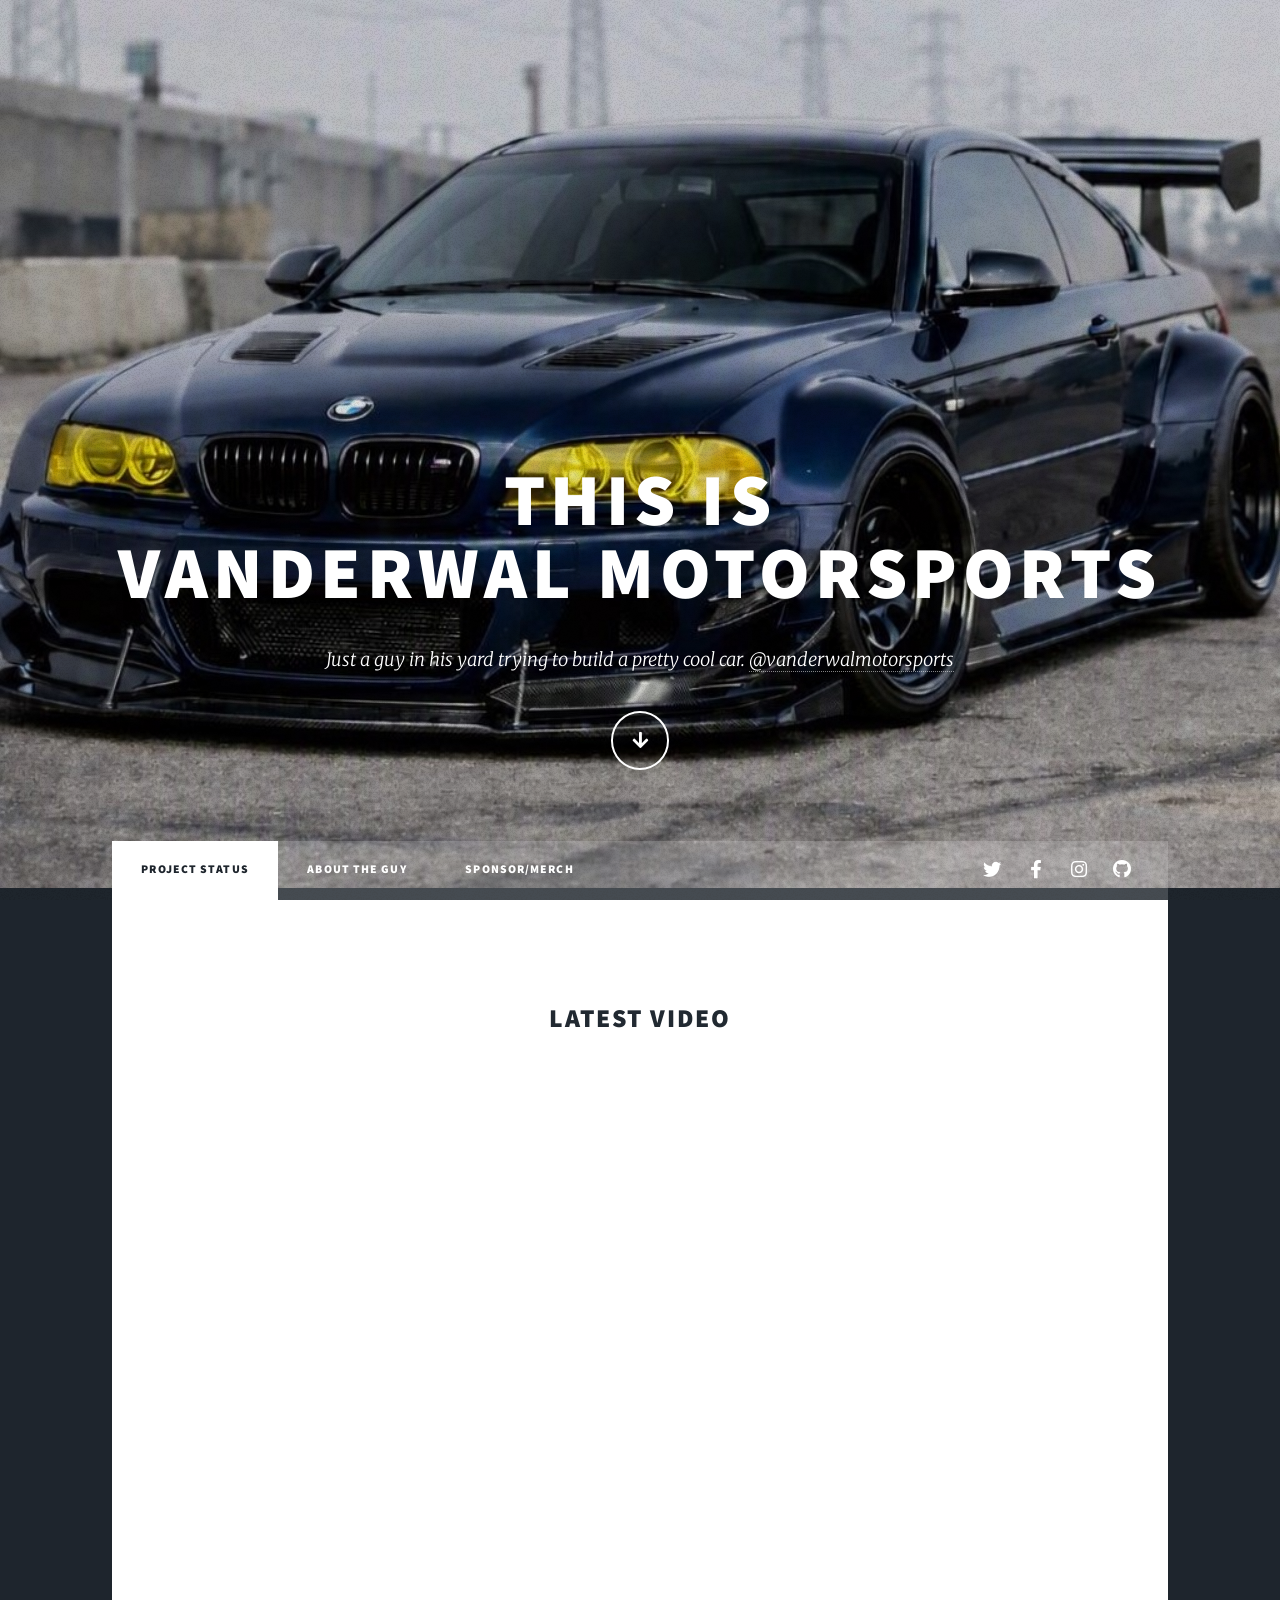
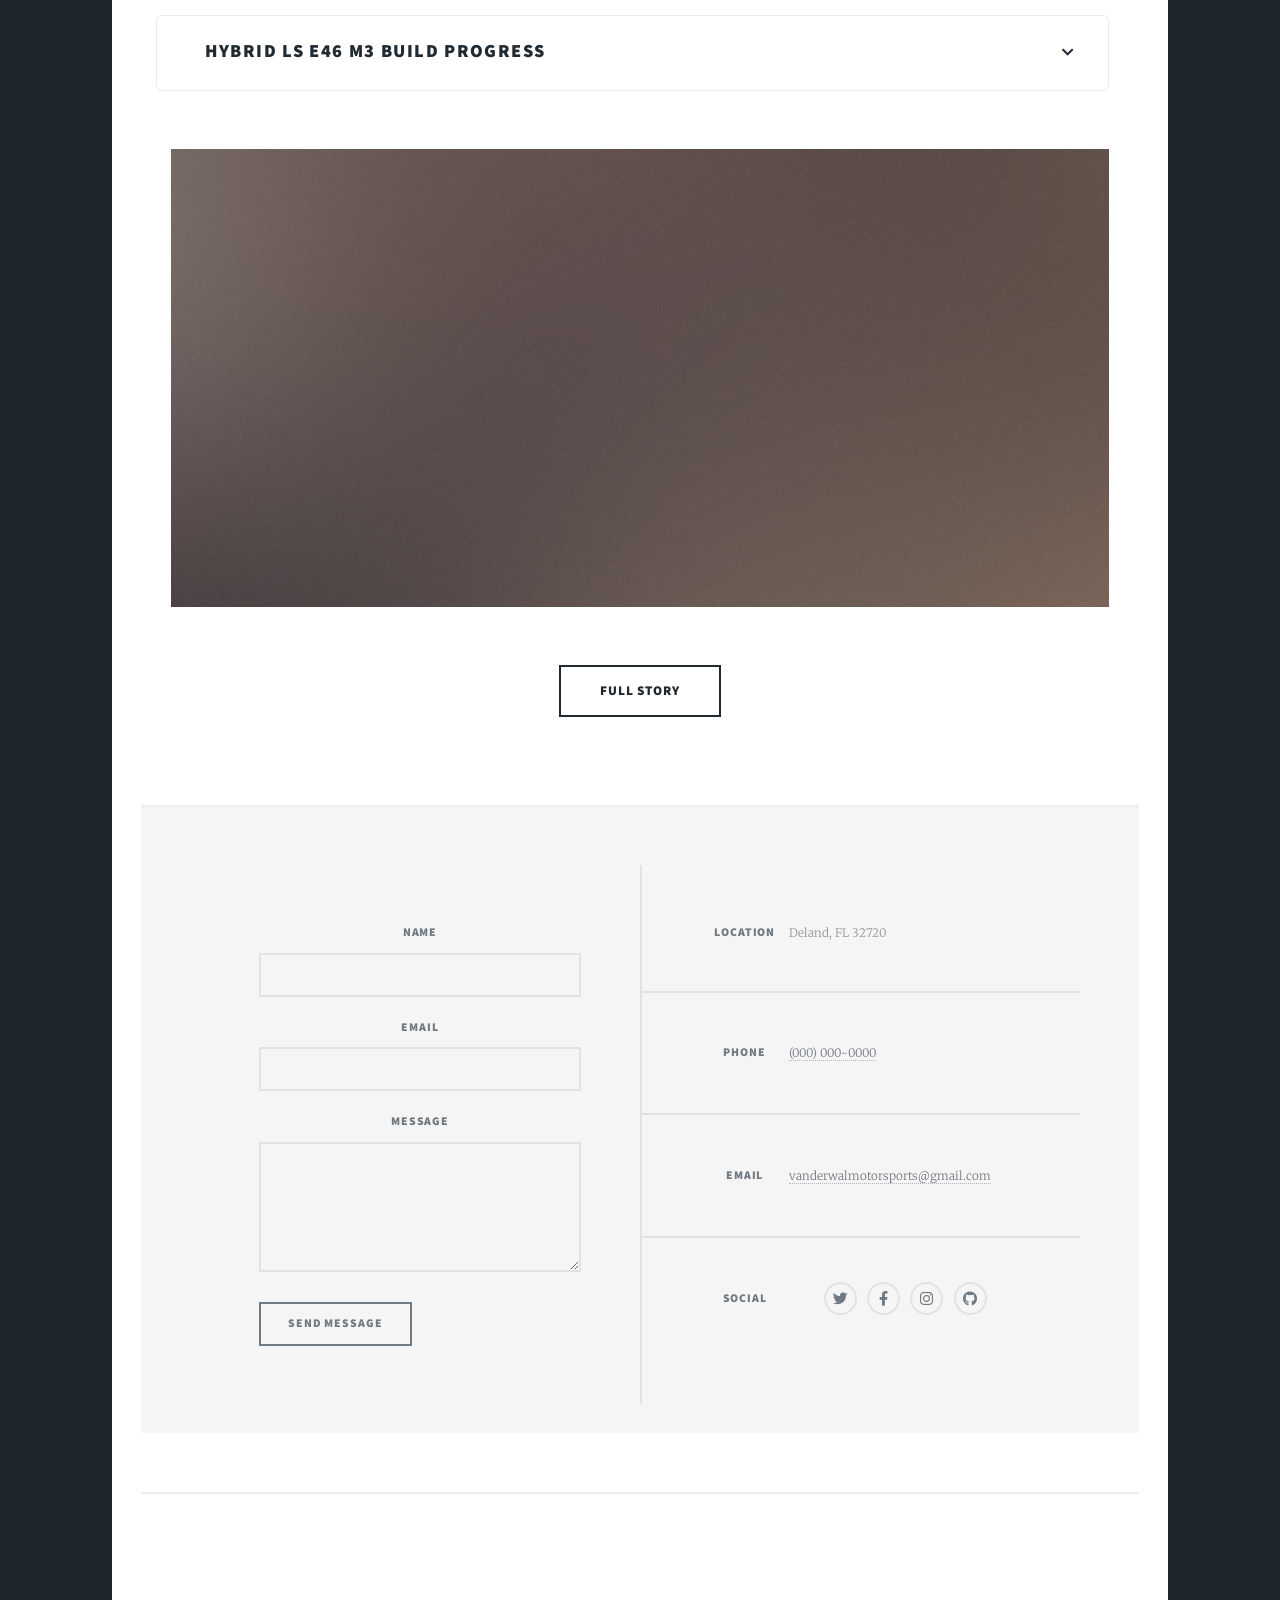
==== commit 1607aa92: "Refactor index.html structure and content" ====
--- a/index.html
+++ b/index.html
@@ -89,98 +89,7 @@
 							
 							</article>
 
-						<!-- Posts -->
-							<section class="posts">
-								<article>
-									<header>
-										<span class="date">April 24, 2017</span>
-										<h2><a href="#">Sed magna<br />
-										ipsum faucibus</a></h2>
-									</header>
-									<a href="#" class="image fit"><img src="images/pic02.jpg" alt="" /></a>
-									<p>Donec eget ex magna. Interdum et malesuada fames ac ante ipsum primis in faucibus. Pellentesque venenatis dolor imperdiet dolor mattis sagittis magna etiam.</p>
-									<ul class="actions special">
-										<li><a href="#" class="button">Full Story</a></li>
-									</ul>
-								</article>
-								<article>
-									<header>
-										<span class="date">April 22, 2017</span>
-										<h2><a href="#">Primis eget<br />
-										imperdiet lorem</a></h2>
-									</header>
-									<a href="#" class="image fit"><img src="images/pic03.jpg" alt="" /></a>
-									<p>Donec eget ex magna. Interdum et malesuada fames ac ante ipsum primis in faucibus. Pellentesque venenatis dolor imperdiet dolor mattis sagittis magna etiam.</p>
-									<ul class="actions special">
-										<li><a href="#" class="button">Full Story</a></li>
-									</ul>
-								</article>
-								<article>
-									<header>
-										<span class="date">April 18, 2017</span>
-										<h2><a href="#">Ante mattis<br />
-										interdum dolor</a></h2>
-									</header>
-									<a href="#" class="image fit"><img src="images/pic04.jpg" alt="" /></a>
-									<p>Donec eget ex magna. Interdum et malesuada fames ac ante ipsum primis in faucibus. Pellentesque venenatis dolor imperdiet dolor mattis sagittis magna etiam.</p>
-									<ul class="actions special">
-										<li><a href="#" class="button">Full Story</a></li>
-									</ul>
-								</article>
-								<article>
-									<header>
-										<span class="date">April 14, 2017</span>
-										<h2><a href="#">Tempus sed<br />
-										nulla imperdiet</a></h2>
-									</header>
-									<a href="#" class="image fit"><img src="images/pic05.jpg" alt="" /></a>
-									<p>Donec eget ex magna. Interdum et malesuada fames ac ante ipsum primis in faucibus. Pellentesque venenatis dolor imperdiet dolor mattis sagittis magna etiam.</p>
-									<ul class="actions special">
-										<li><a href="#" class="button">Full Story</a></li>
-									</ul>
-								</article>
-								<article>
-									<header>
-										<span class="date">April 11, 2017</span>
-										<h2><a href="#">Odio magna<br />
-										sed consectetur</a></h2>
-									</header>
-									<a href="#" class="image fit"><img src="images/pic06.jpg" alt="" /></a>
-									<p>Donec eget ex magna. Interdum et malesuada fames ac ante ipsum primis in faucibus. Pellentesque venenatis dolor imperdiet dolor mattis sagittis magna etiam.</p>
-									<ul class="actions special">
-										<li><a href="#" class="button">Full Story</a></li>
-									</ul>
-								</article>
-								<article>
-									<header>
-										<span class="date">April 7, 2017</span>
-										<h2><a href="#">Augue lorem<br />
-										primis vestibulum</a></h2>
-									</header>
-									<a href="#" class="image fit"><img src="images/pic07.jpg" alt="" /></a>
-									<p>Donec eget ex magna. Interdum et malesuada fames ac ante ipsum primis in faucibus. Pellentesque venenatis dolor imperdiet dolor mattis sagittis magna etiam.</p>
-									<ul class="actions special">
-										<li><a href="#" class="button">Full Story</a></li>
-									</ul>
-								</article>
-							</section>
-
-						<!-- Footer -->
-							<footer>
-								<div class="pagination">
-									<!--<a href="#" class="previous">Prev</a>-->
-									<a href="#" class="page active">1</a>
-									<a href="#" class="page">2</a>
-									<a href="#" class="page">3</a>
-									<span class="extra">&hellip;</span>
-									<a href="#" class="page">8</a>
-									<a href="#" class="page">9</a>
-									<a href="#" class="page">10</a>
-									<a href="#" class="next">Next</a>
-								</div>
-							</footer>
-
-					</div>
+						
 
 				<!-- Footer -->
 <footer id="footer">
@@ -374,7 +283,7 @@
     const json = JSON.stringify(object);
     result.innerHTML = "Sending message...";
 
-    fetch('https://web3forms.com', {
+    fetch('https://api.web3forms.com/submit', {
         method: 'POST',
         headers: {
             'Content-Type': 'application/json',
--- a/assets/css/main.css
+++ b/assets/css/main.css
@@ -4859,3 +4859,8 @@
 
 li.pending > .task-row { color: #687078; }
 li.pending > .task-row i { color: #95a5a6; font-size: 1.05em; }
+
+/* Lock message box size */
+textarea {
+	resize: vertical;
+}
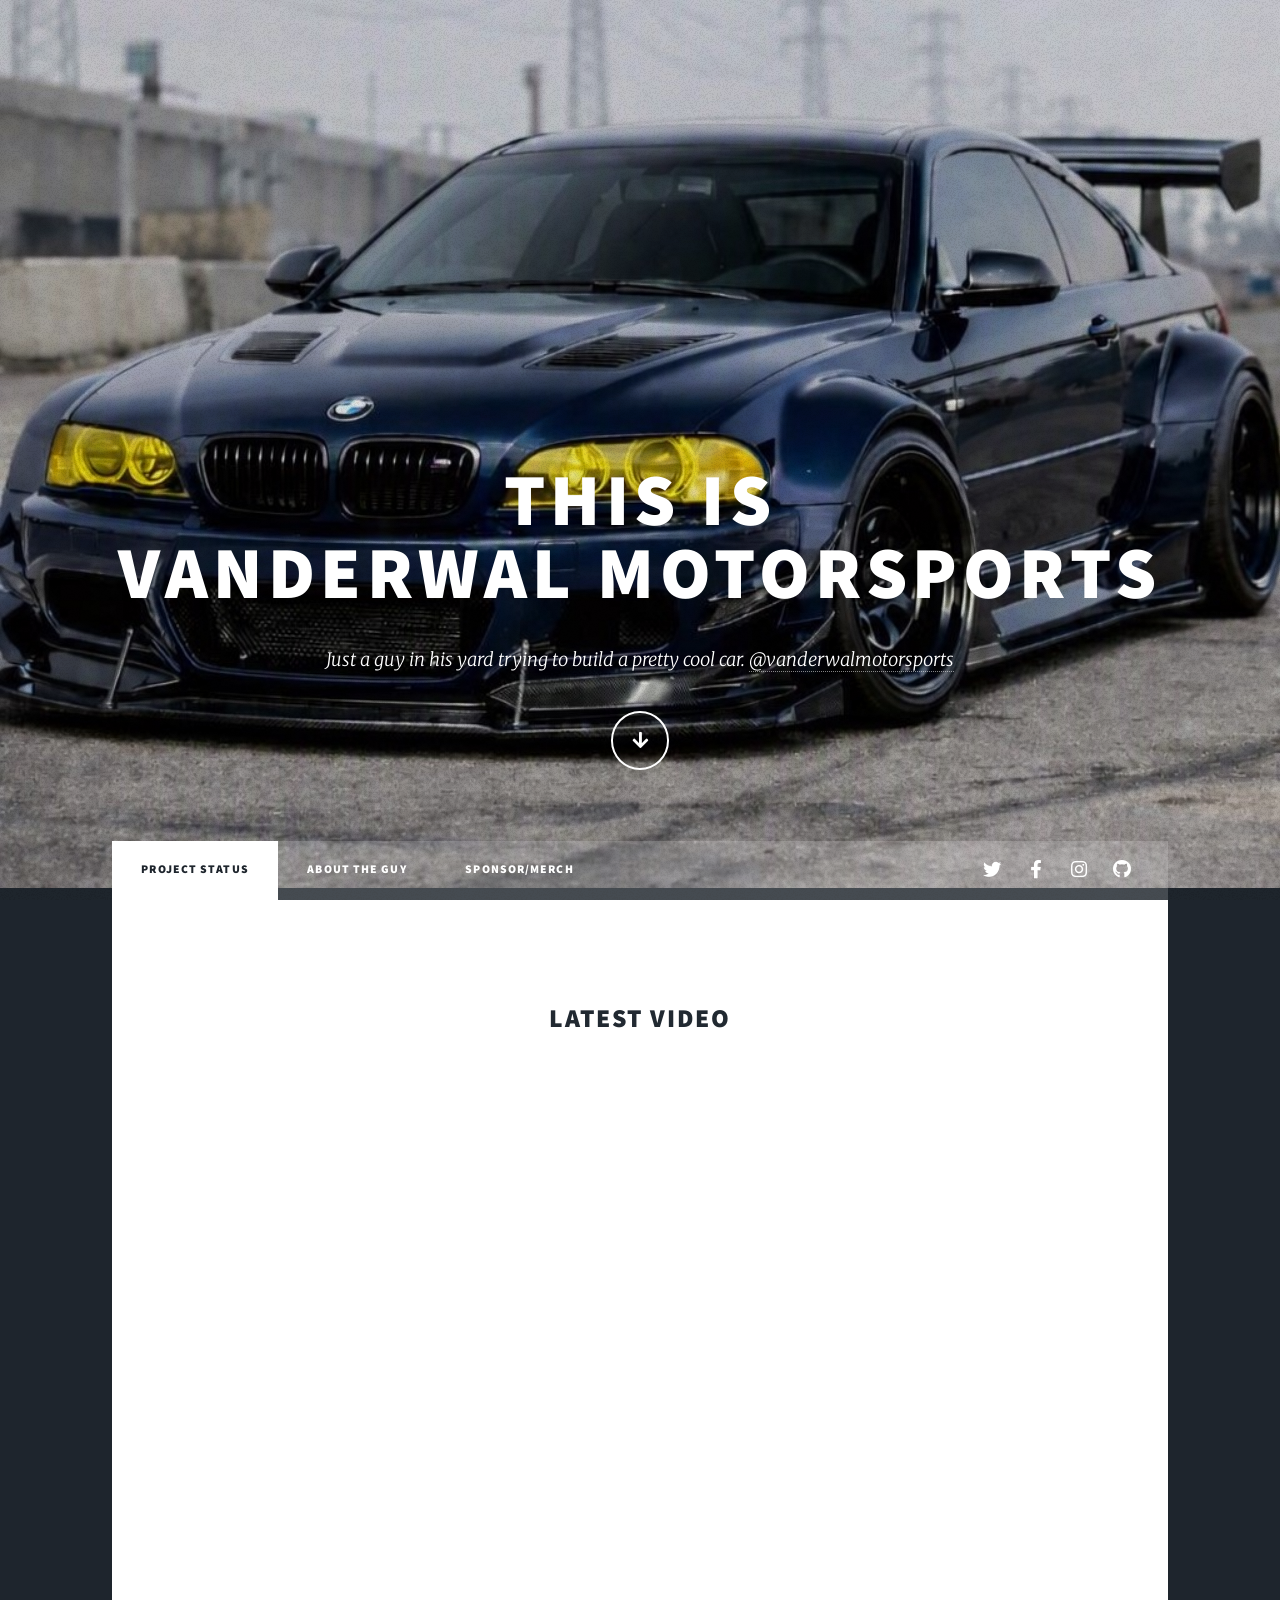
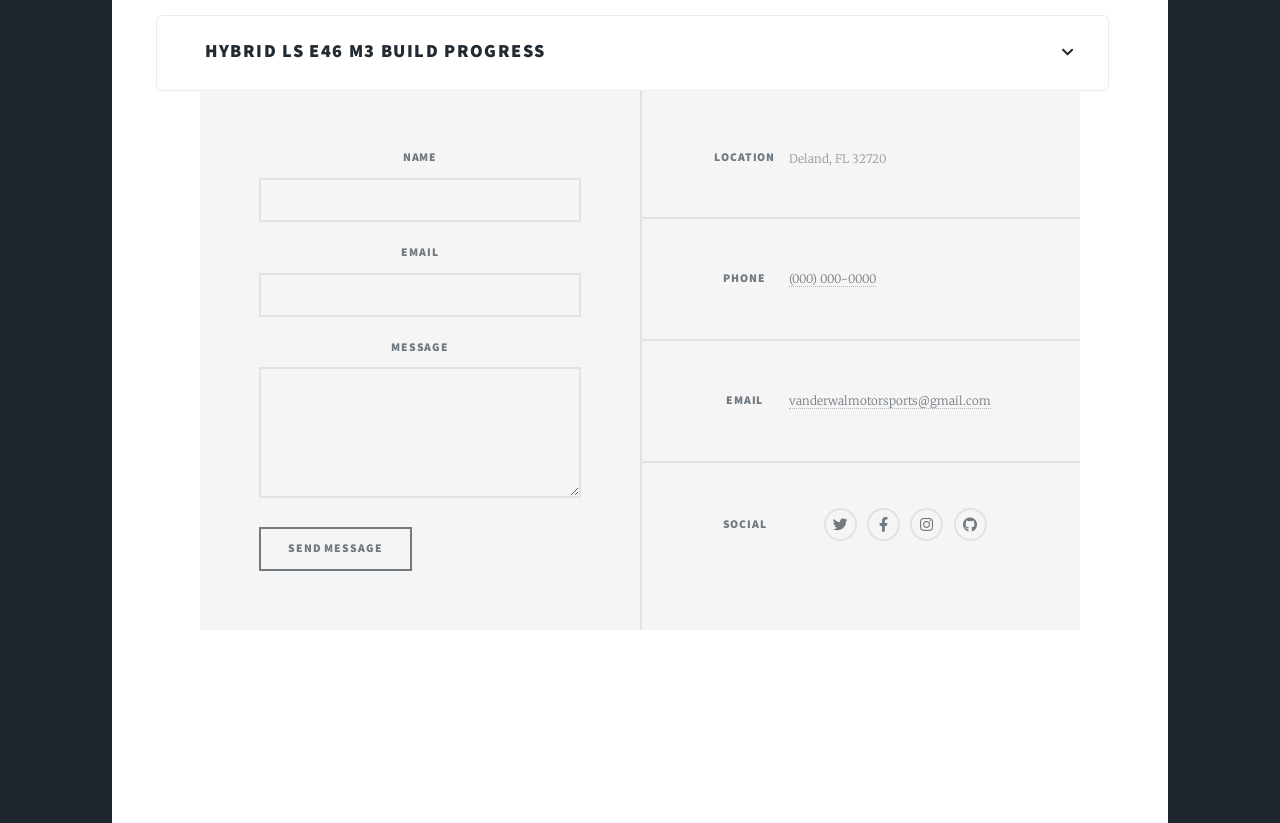
==== commit 23faffbf: "Update index.html" ====
--- a/index.html
+++ b/index.html
@@ -78,18 +78,6 @@
     </ul>
 </section>
 
-						
-							
-								<a href="#" class="image main"><img src="images/pic01.jpg" alt="" /></a>
-								<ul class="actions special">
-									<li><a href="#" class="button large">Full Story</a></li>
-								</ul>
-
-
-							
-							</article>
-
-						
 
 				<!-- Footer -->
 <footer id="footer">
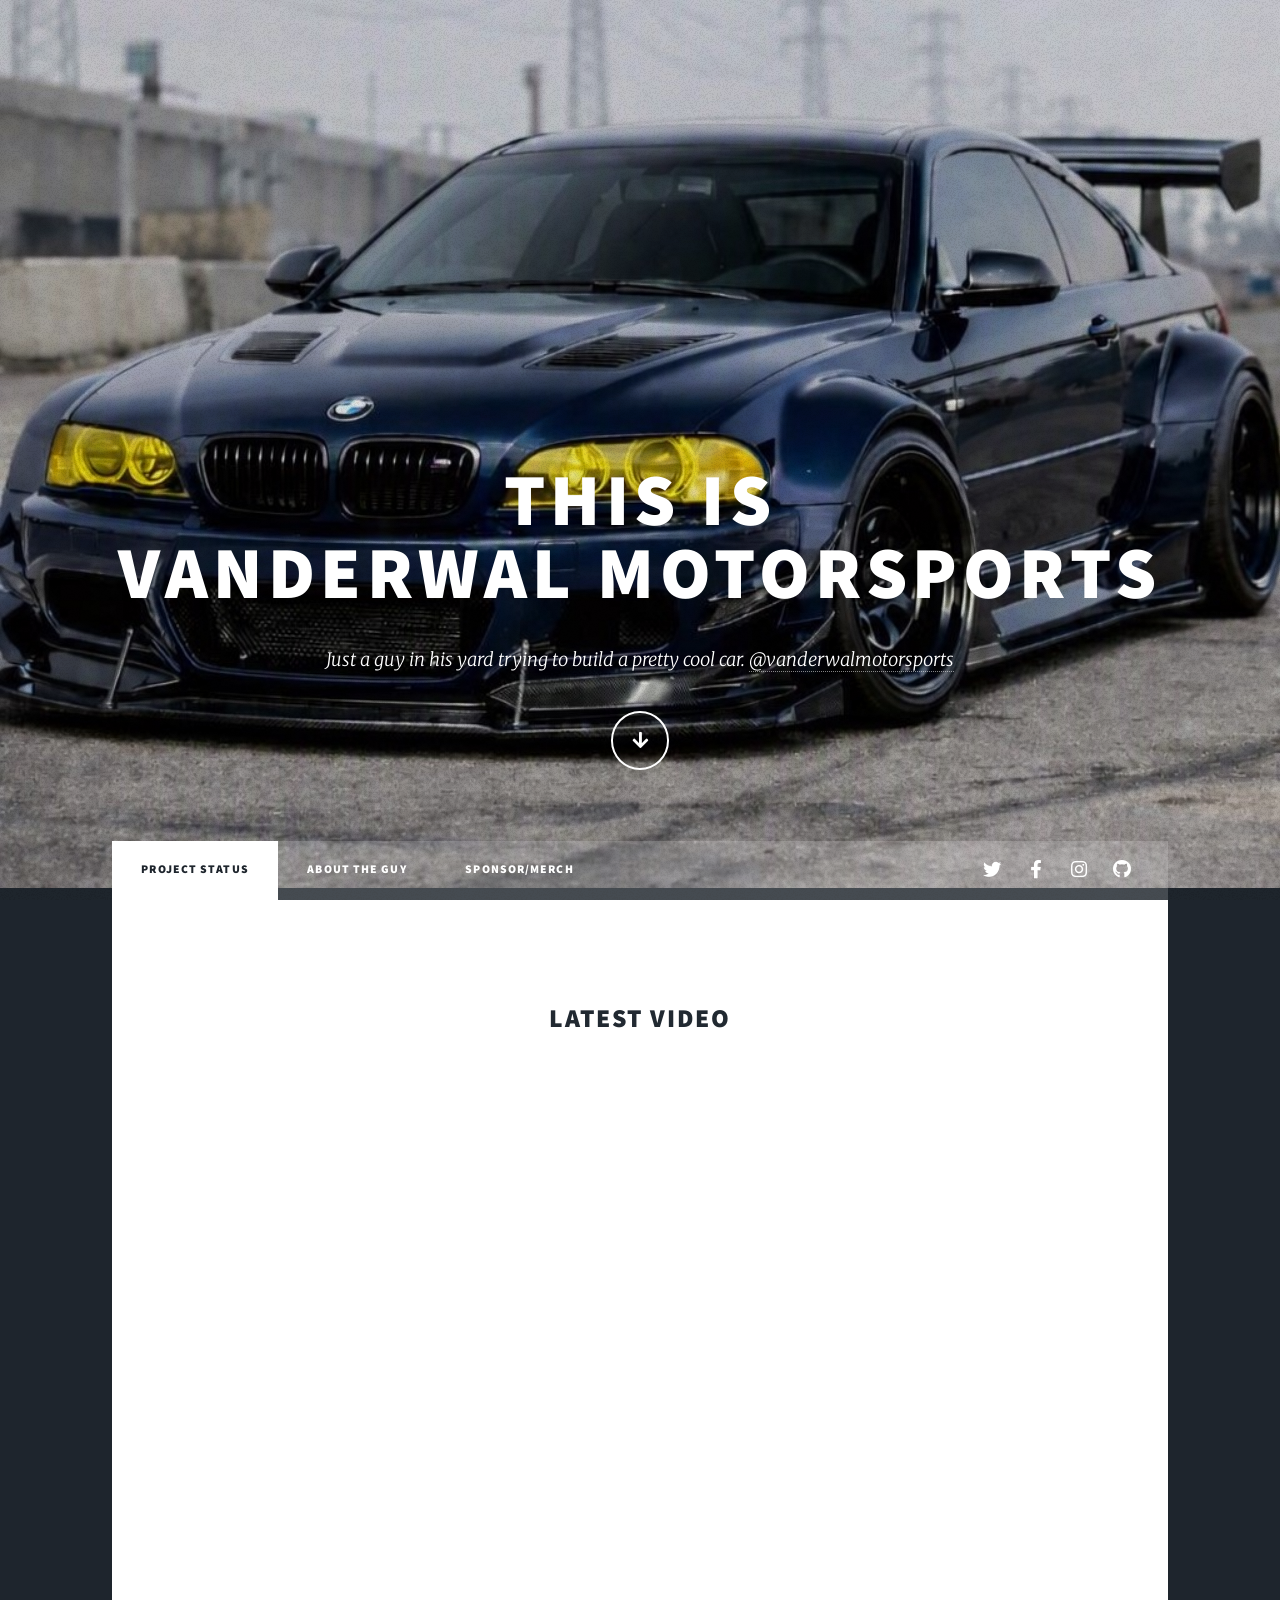
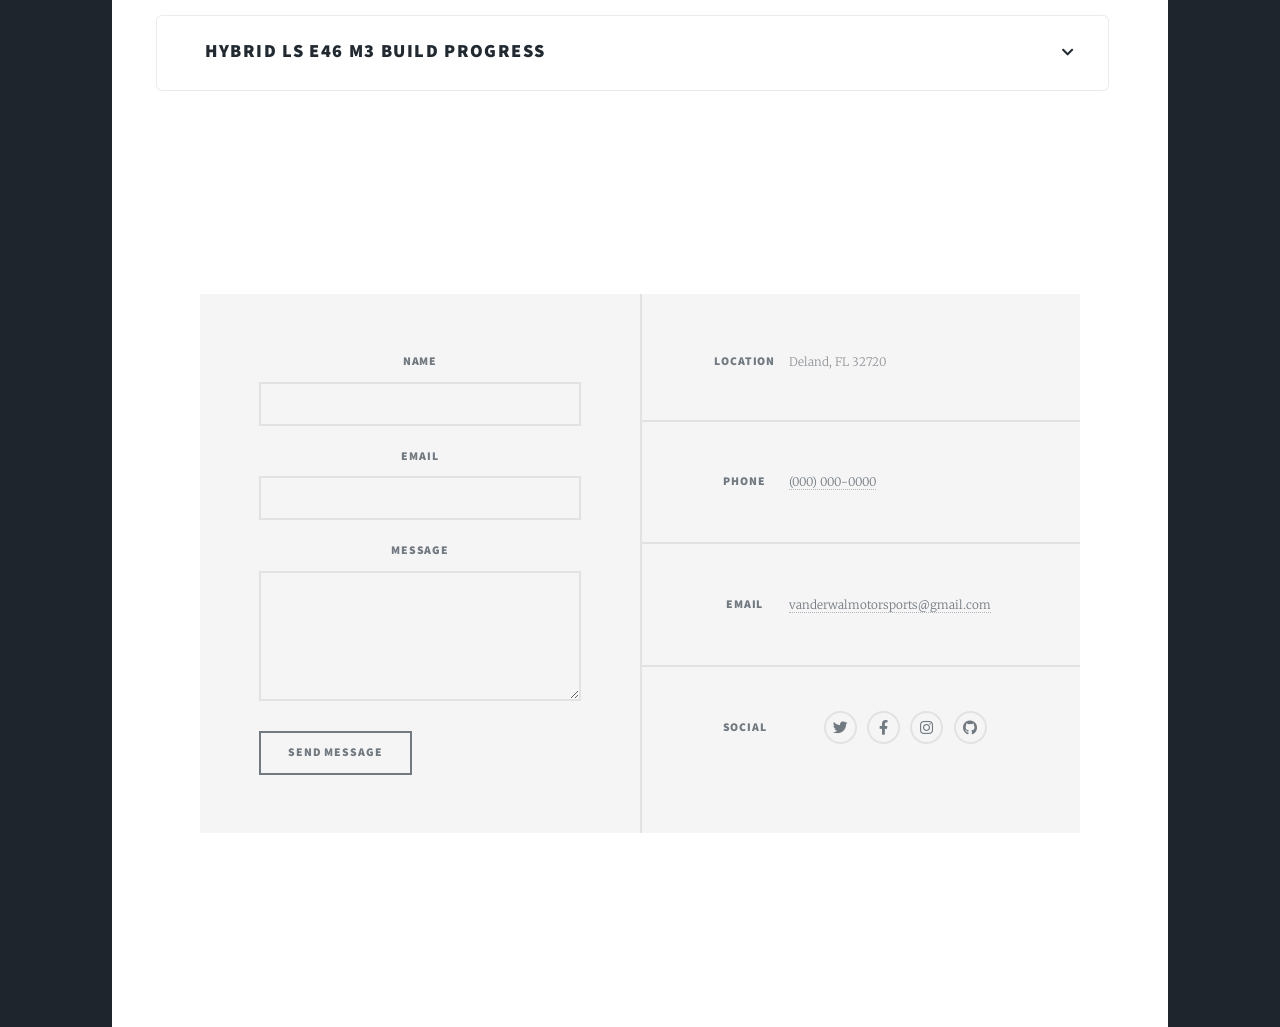
==== commit d159e51d: "Update index.html" ====
--- a/index.html
+++ b/index.html
@@ -78,6 +78,9 @@
     </ul>
 </section>
 
+<p>
+	<br><br><br><br><br>
+</p>
 
 				<!-- Footer -->
 <footer id="footer">
@@ -140,7 +143,7 @@
 </footer>
 				<!-- Copyright -->
 					<div id="copyright">
-						<ul><li>&copy; Untitled</li><li>Design: <a href="https://html5up.net">HTML5 UP</a></li></ul>
+						<ul><li>&copy; Untitled</li><li>Design: </li></ul>
 					</div>
 
 			</div>
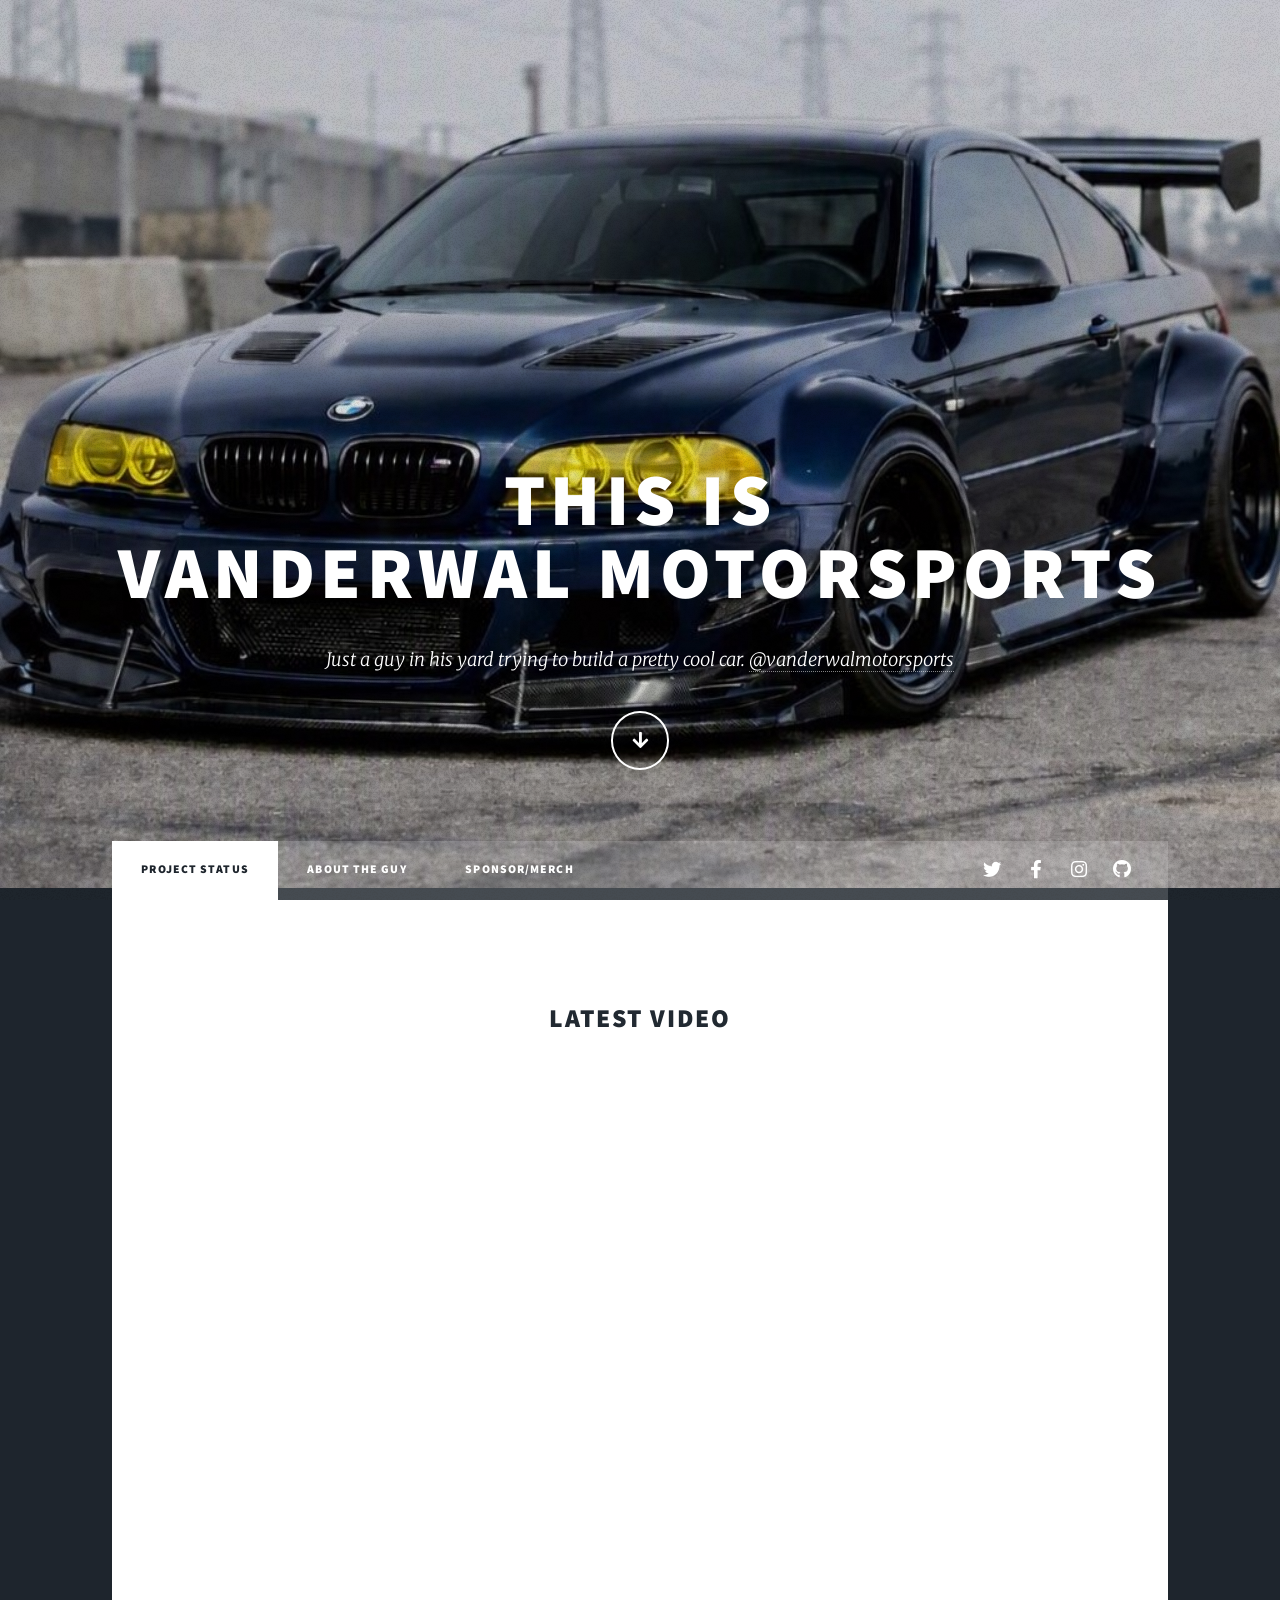
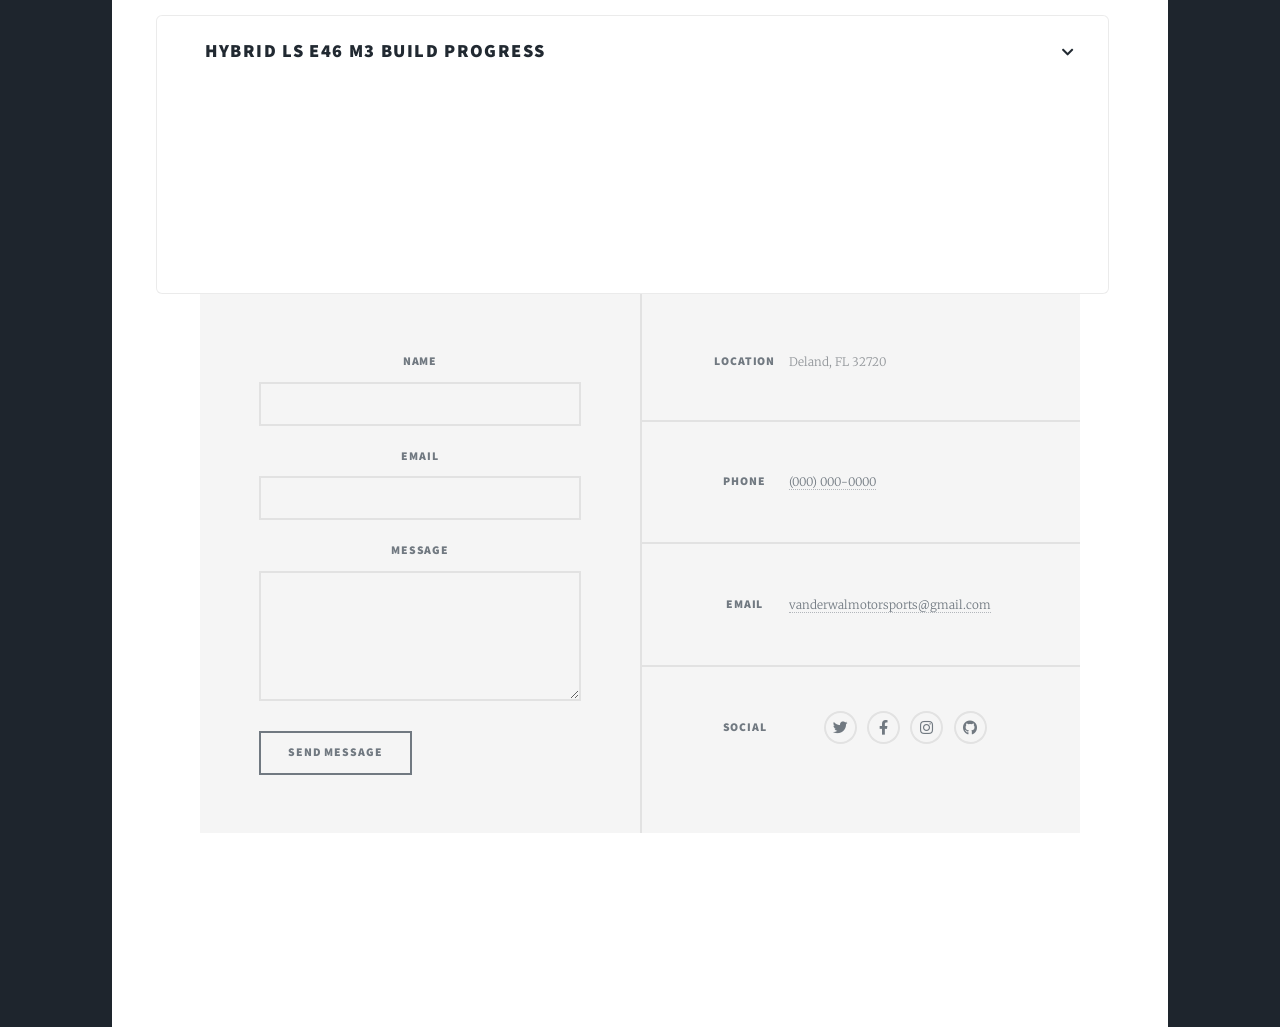
==== commit 8e0cc860: "Update index.html" ====
--- a/index.html
+++ b/index.html
@@ -76,11 +76,13 @@
     <ul class="build-checklist" id="csv-checklist">
         <li class="pending"><div class="task-row"><i class="fas fa-spinner fa-spin"></i> Loading build tasks...</div></li>
     </ul>
-</section>
-
-<p>
+
+	<p>
 	<br><br><br><br><br>
 </p>
+</section>
+
+
 
 				<!-- Footer -->
 <footer id="footer">
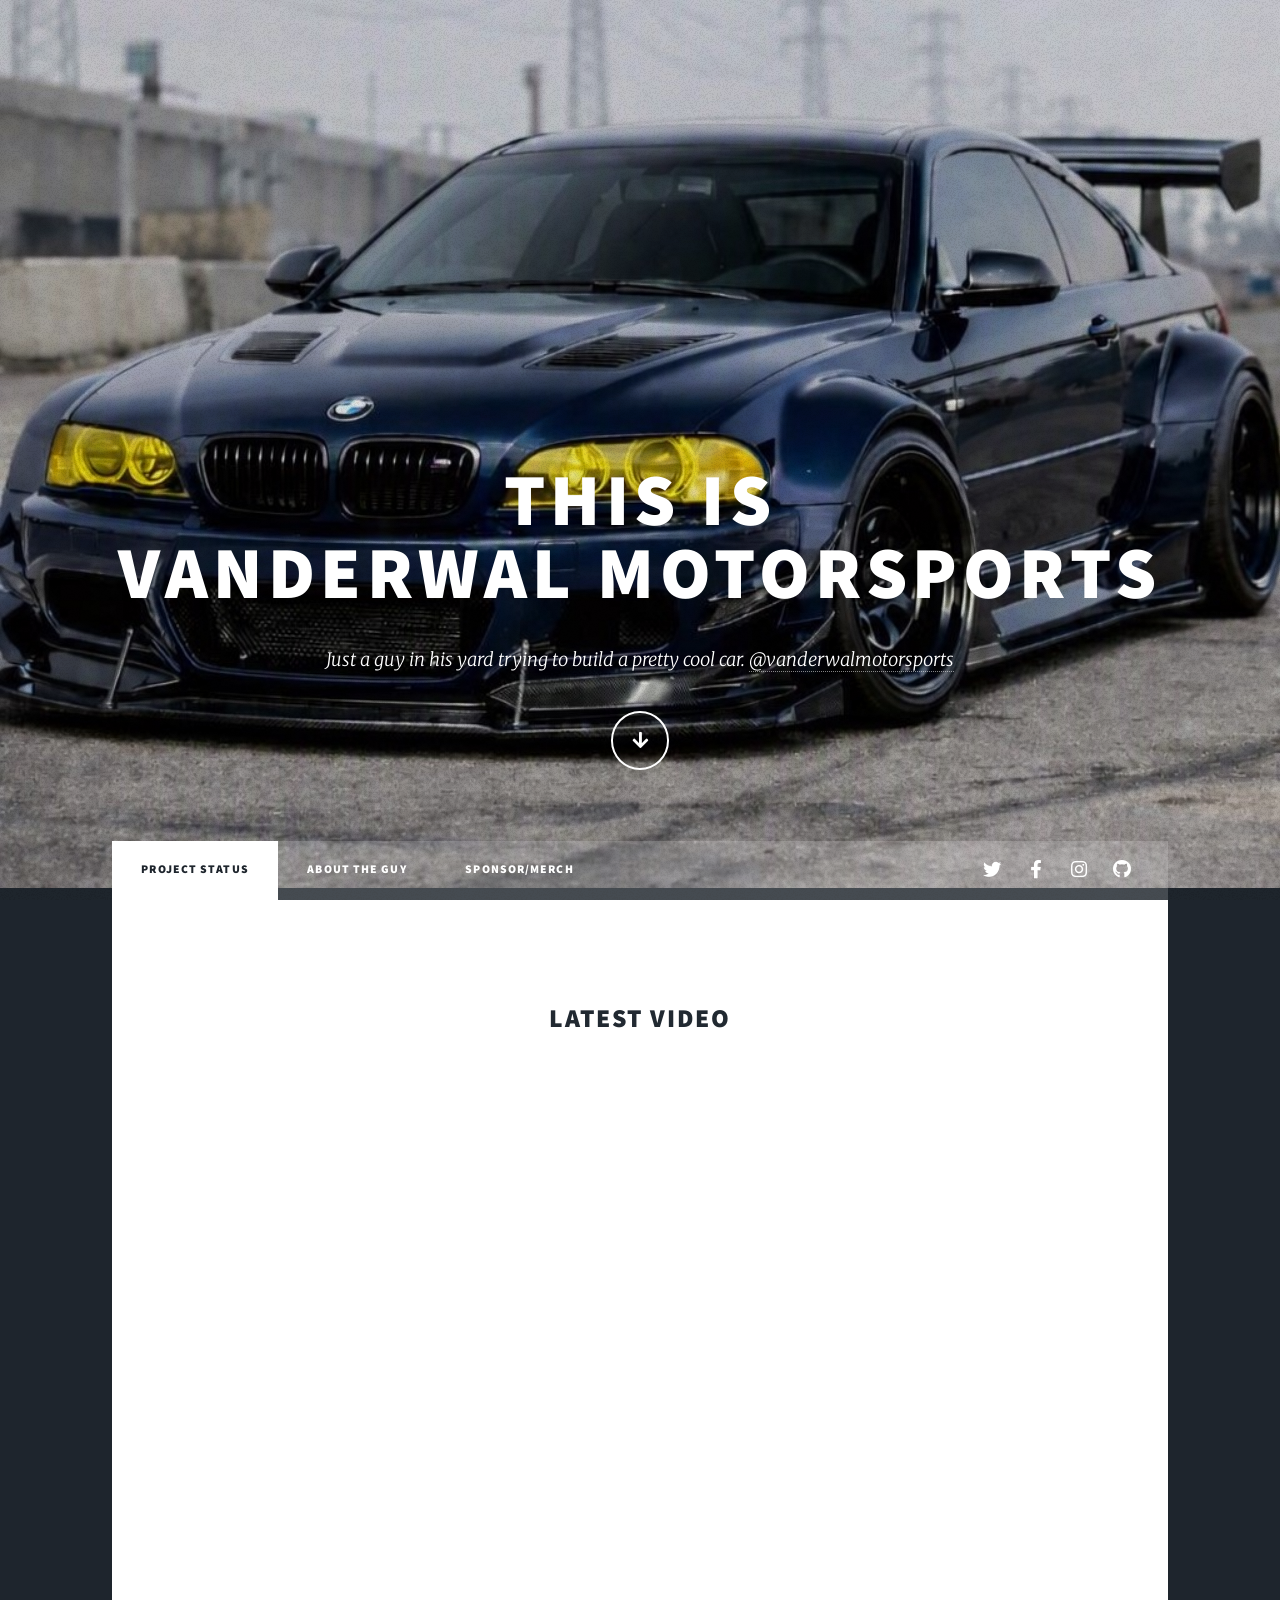
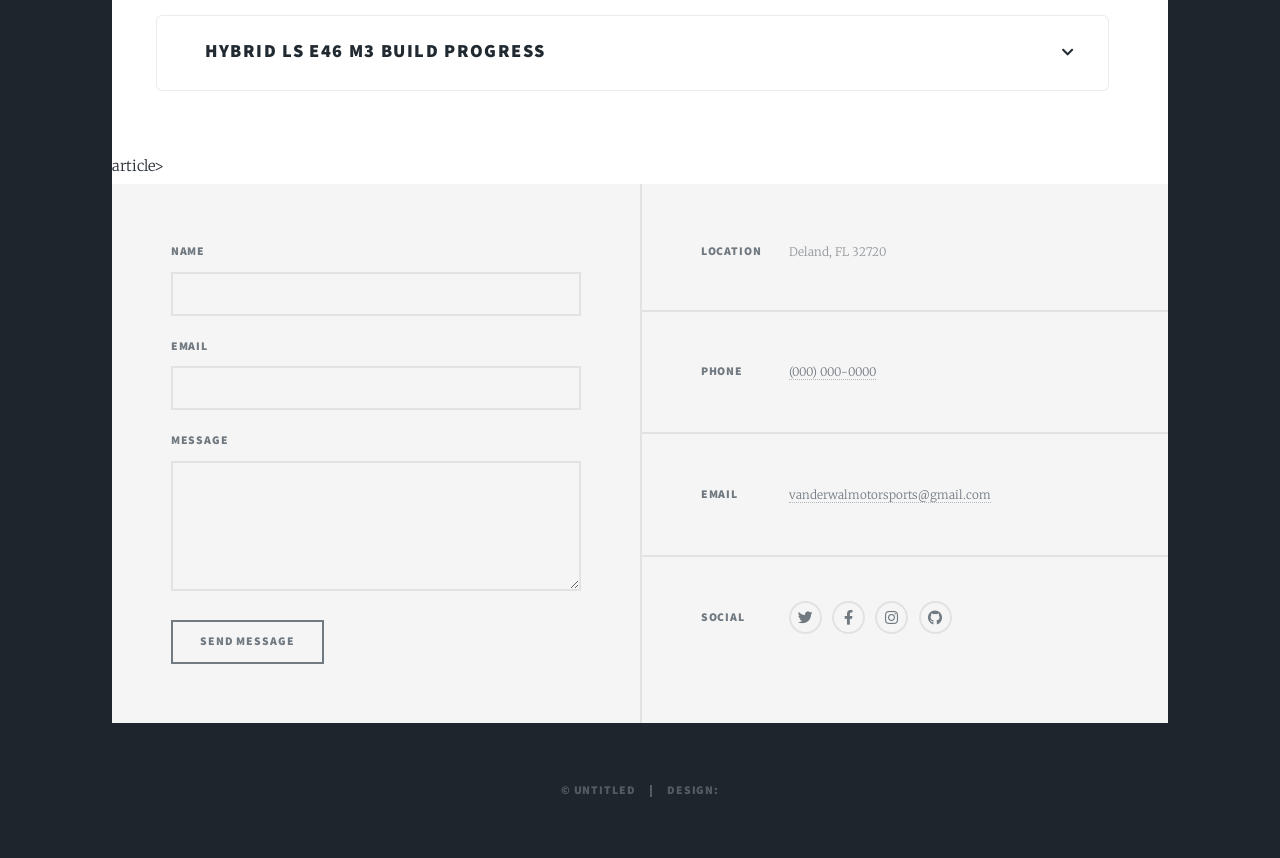
==== commit 08099128: "Update index.html" ====
--- a/index.html
+++ b/index.html
@@ -76,13 +76,10 @@
     <ul class="build-checklist" id="csv-checklist">
         <li class="pending"><div class="task-row"><i class="fas fa-spinner fa-spin"></i> Loading build tasks...</div></li>
     </ul>
-
-	<p>
-	<br><br><br><br><br>
-</p>
 </section>
-
-
+							
+</article>article>
+</div>
 
 				<!-- Footer -->
 <footer id="footer">
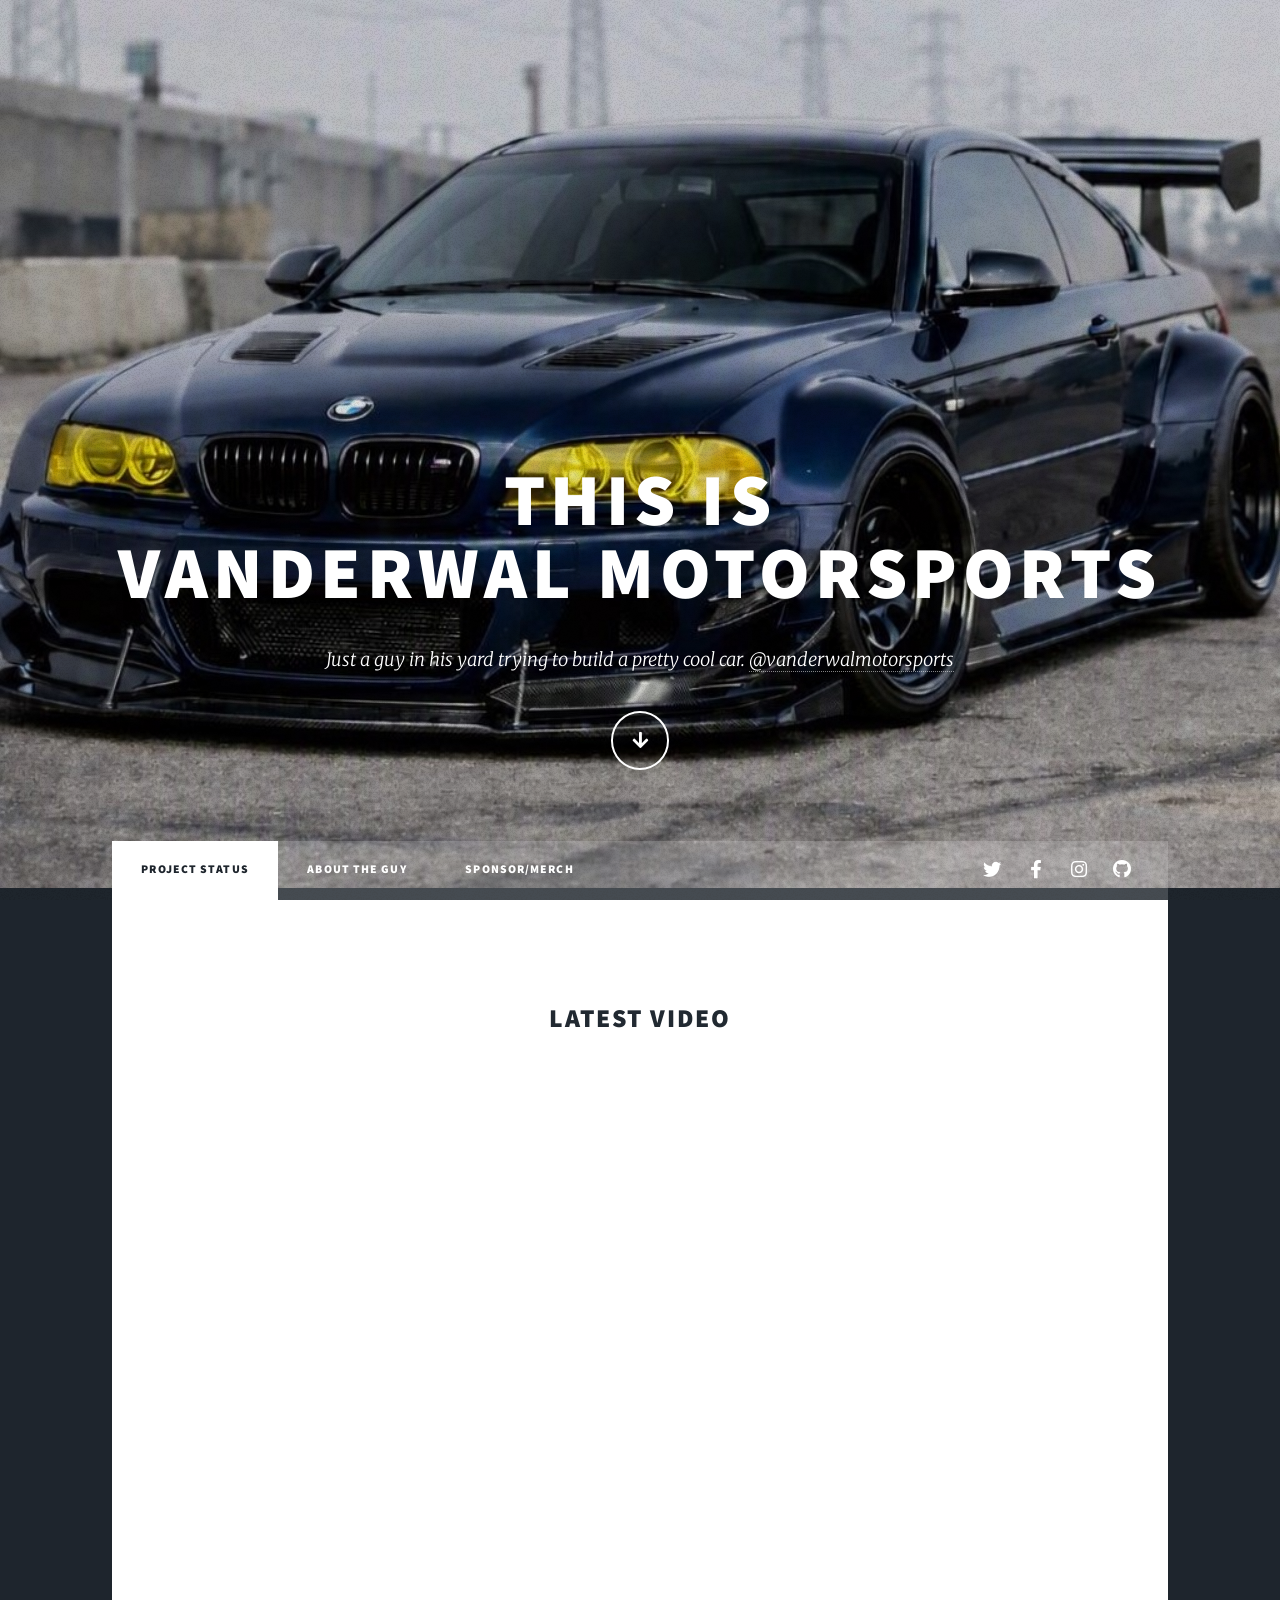
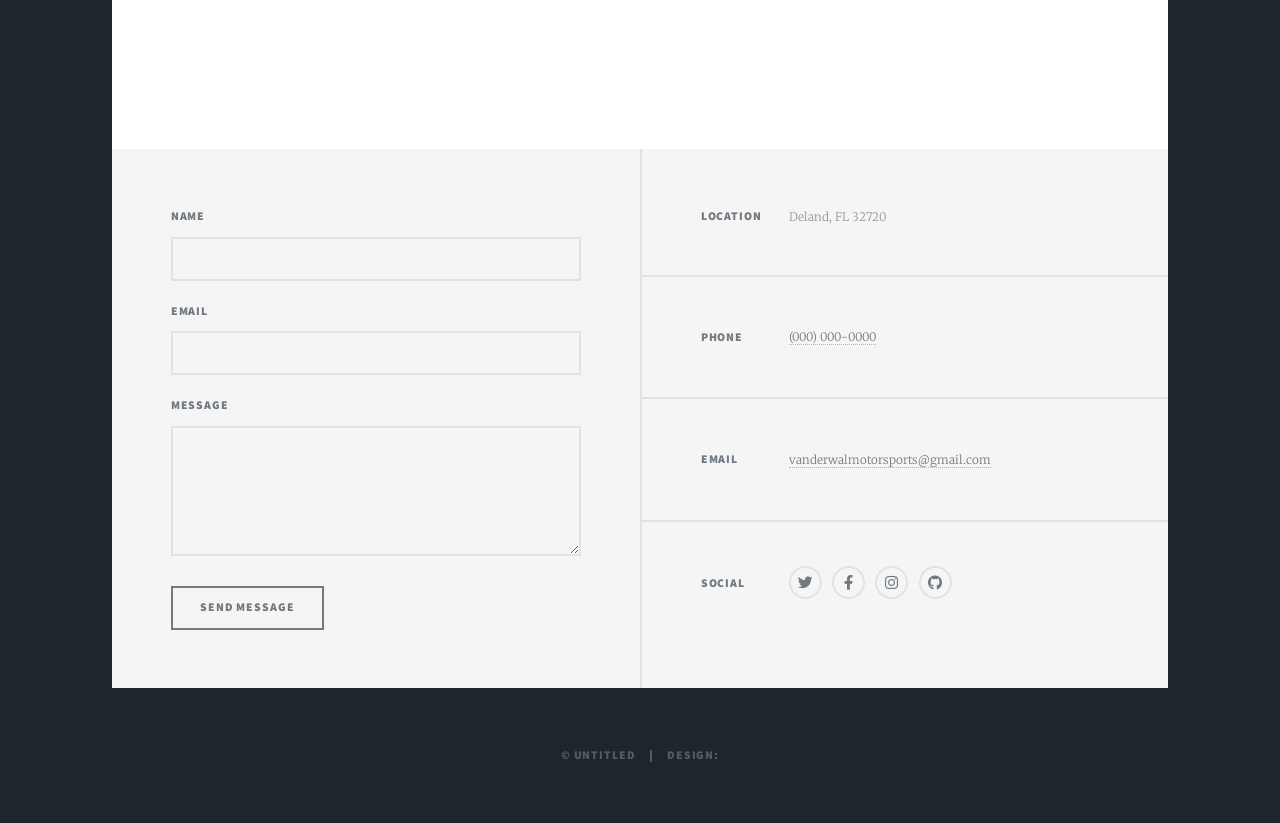
==== commit 38c590ce: "Update index.html" ====
--- a/index.html
+++ b/index.html
@@ -78,7 +78,7 @@
     </ul>
 </section>
 							
-</article>article>
+</article>
 </div>
 
 				<!-- Footer -->
